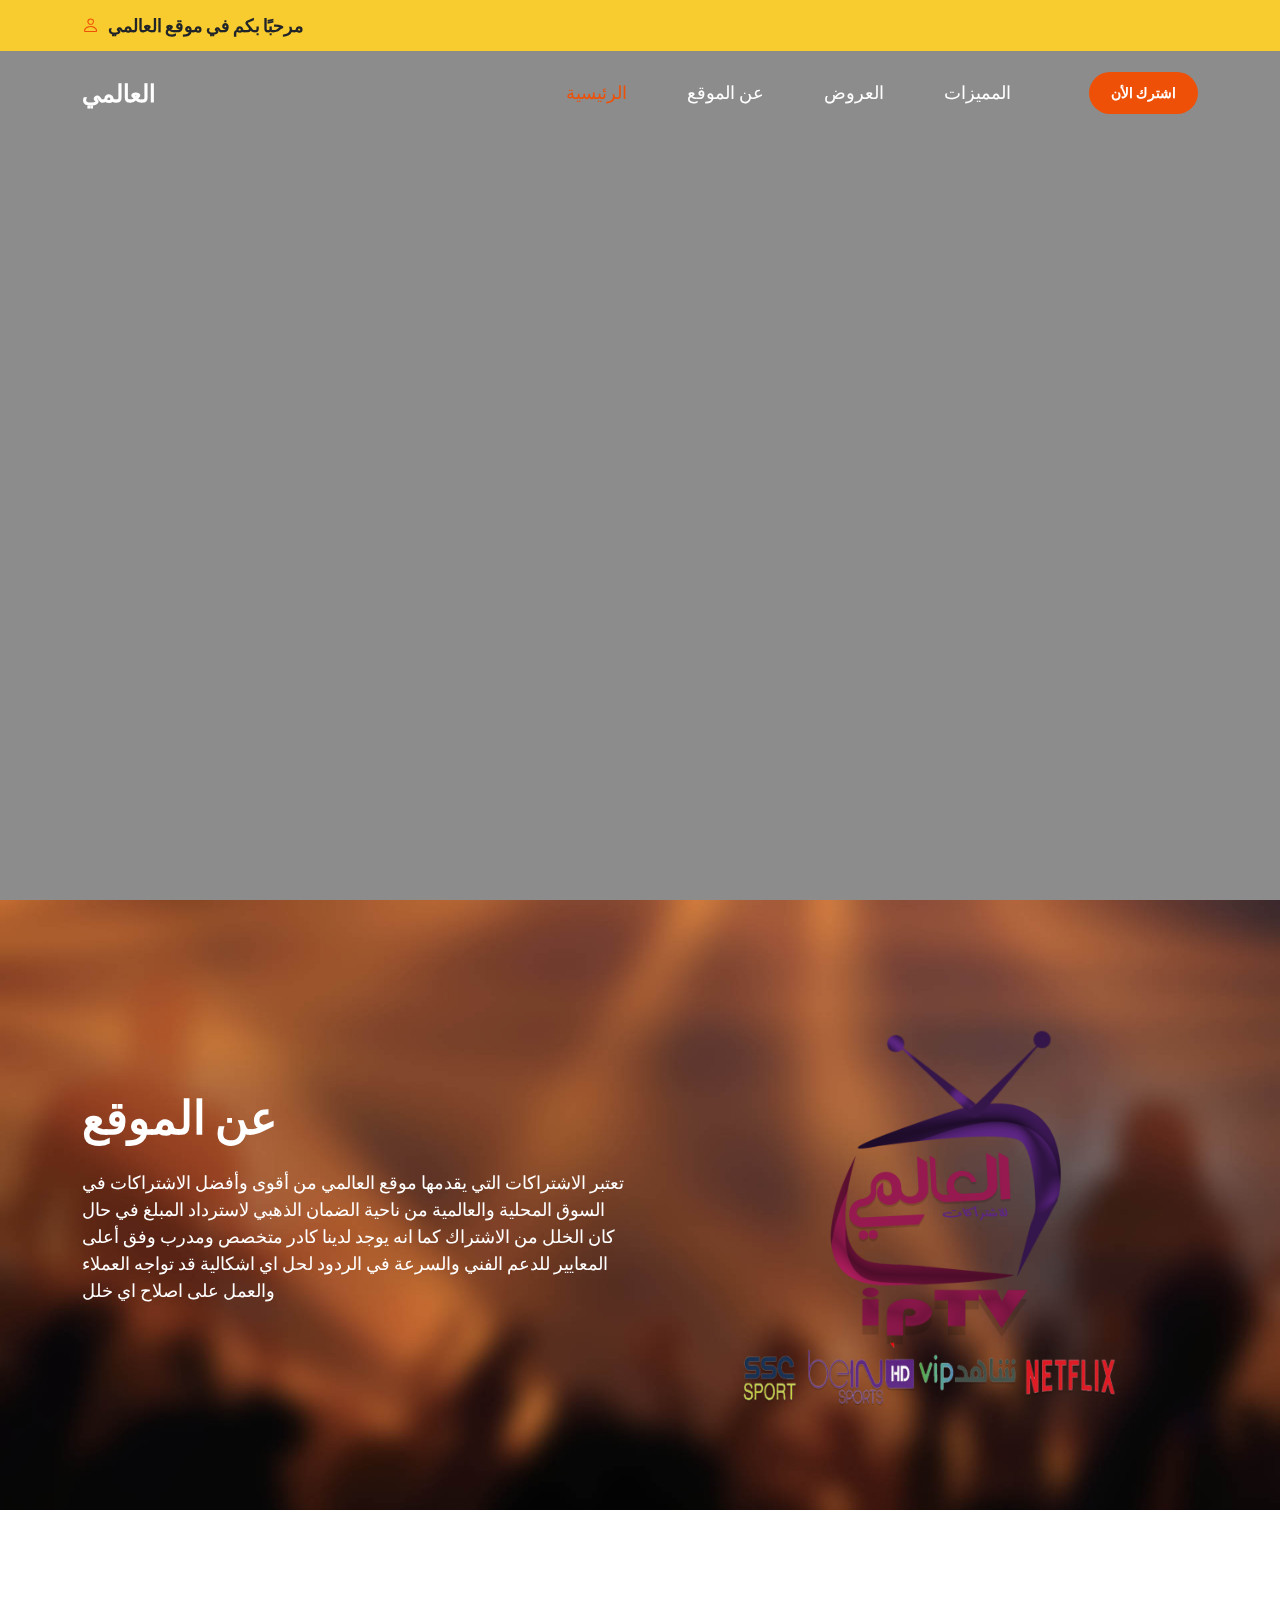
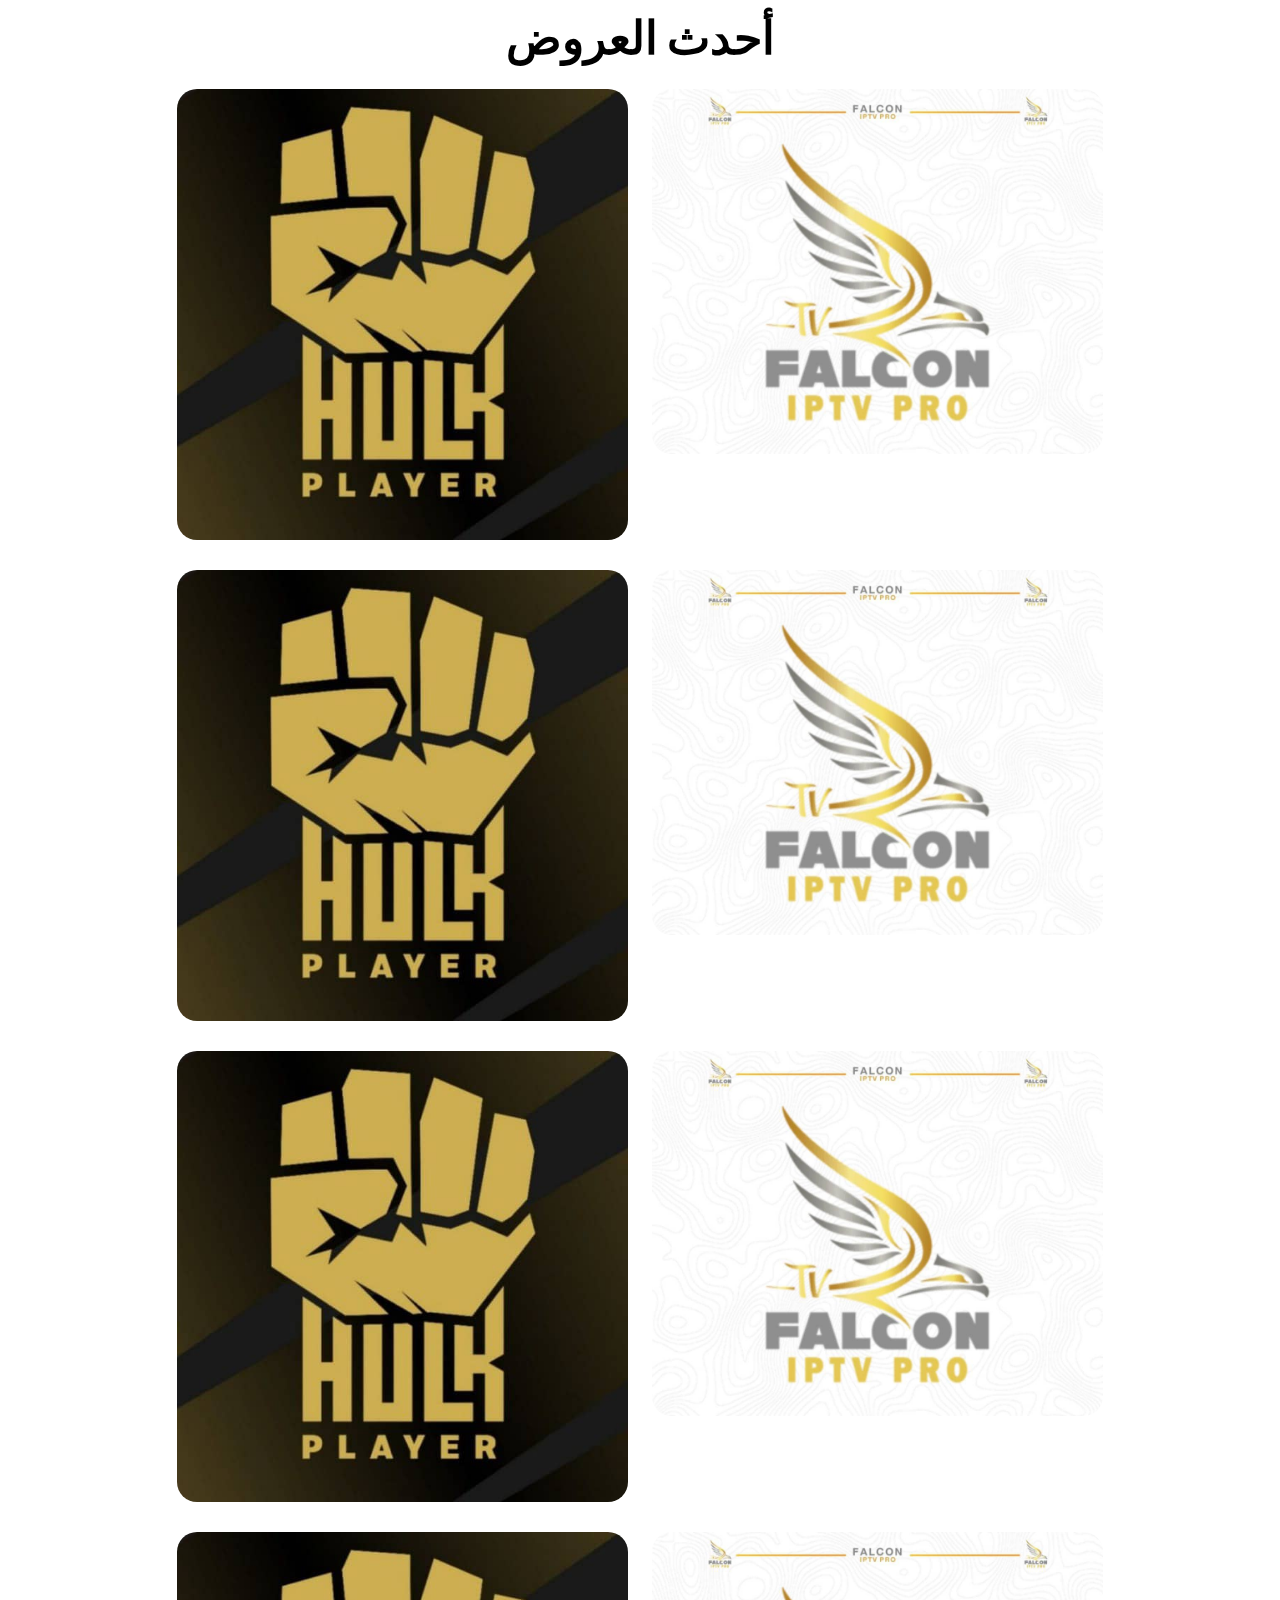
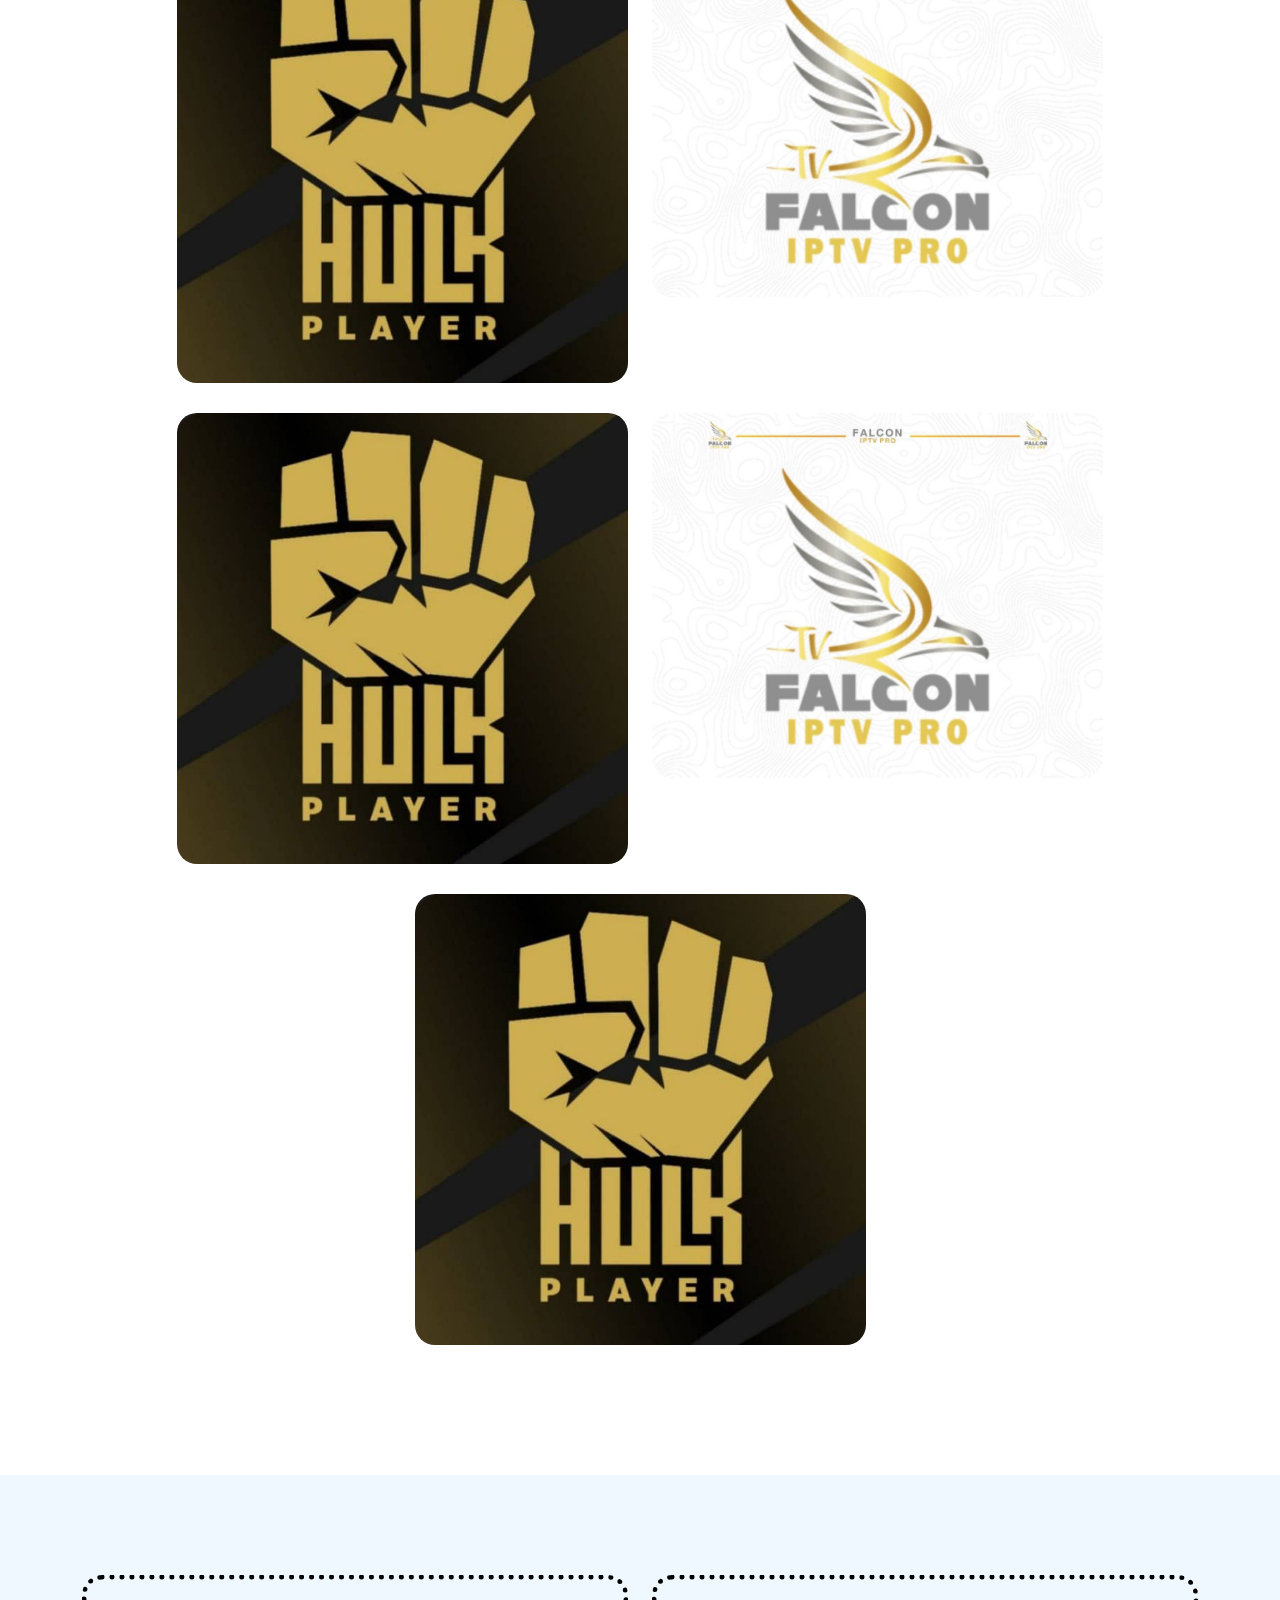
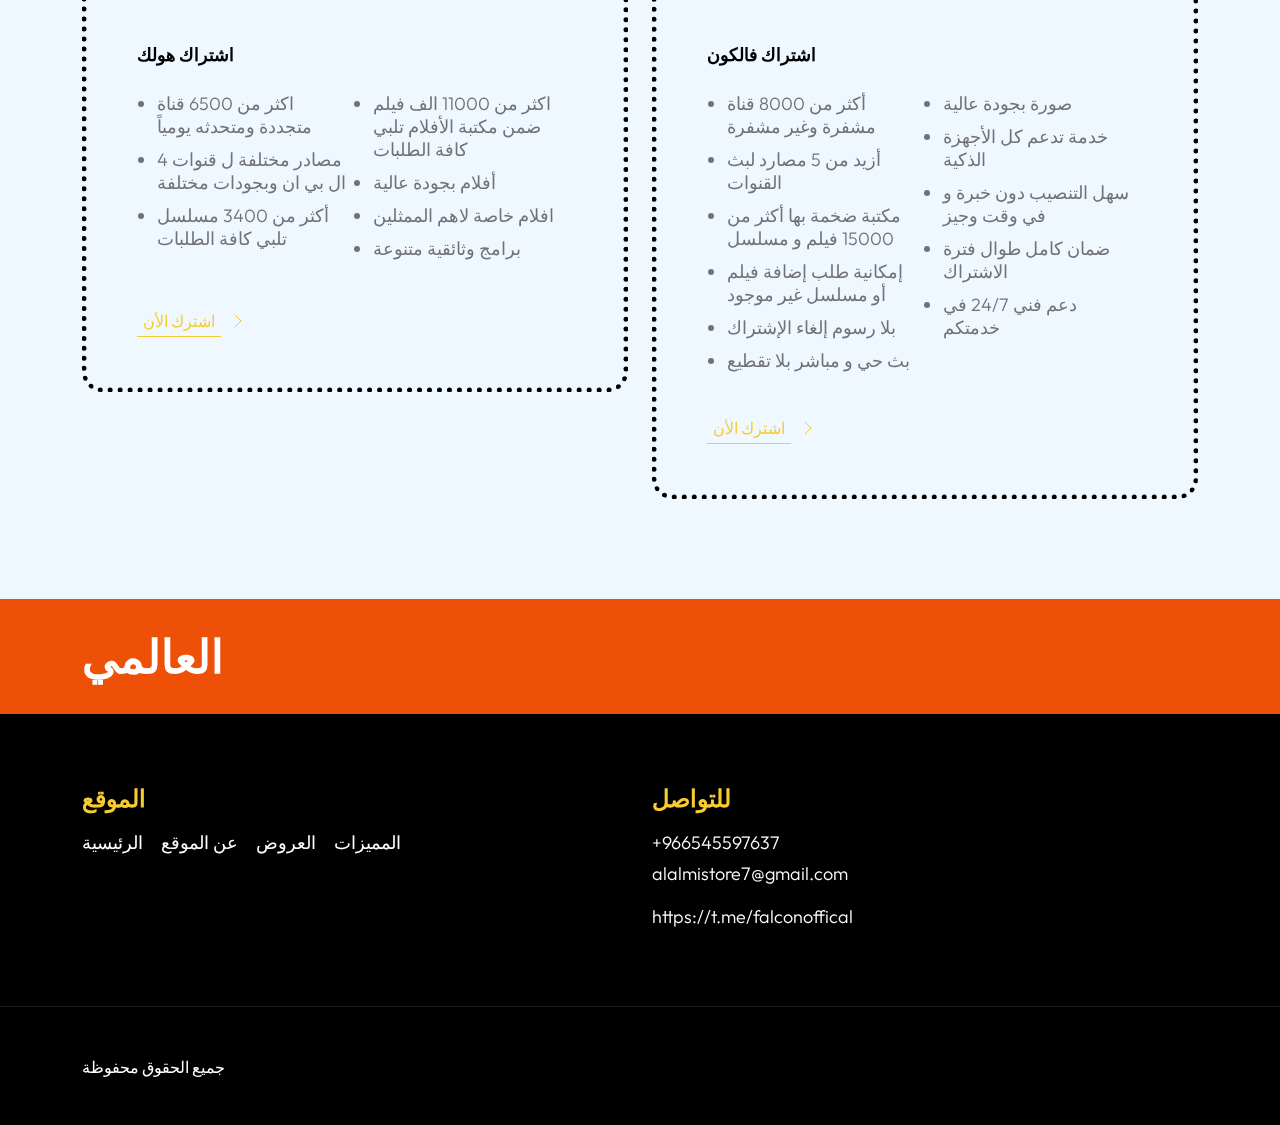
==== index.html @ 1166928e "Add files via upload" ====
<!doctype html>
<html lang="en">
    <head>
        <meta charset="utf-8">
        <meta name="viewport" content="width=device-width, initial-scale=1">

        <meta name="description" content="">
        <meta name="author" content="">

        <title>Festava Live - Bootstrap 5 CSS Template</title>

        <!-- CSS FILES -->        
        <link rel="preconnect" href="https://fonts.googleapis.com">
        
        <link rel="preconnect" href="https://fonts.gstatic.com" crossorigin>
        
        <link href="https://fonts.googleapis.com/css2?family=Outfit:wght@100;200;400;700&display=swap" rel="stylesheet">
                
        <link href="css/bootstrap.min.css" rel="stylesheet">

        <link href="css/bootstrap-icons.css" rel="stylesheet">

        <link href="css/templatemo-festava-live.css" rel="stylesheet">
        
<!--

TemplateMo 583 Festava Live

https://templatemo.com/tm-583-festava-live

-->
    </head>
    
    <body>

        <main>

            <header class="site-header">
                <div class="container">
                    <div class="row">
                        
                        <div class="col-lg-12 col-12 d-flex flex-wrap">
                            <p class="d-flex me-4 mb-0">
                                <i class="bi-person custom-icon me-2"></i>
                                <strong class="text-dark">مرحبًا بكم في موقع العالمي</strong>
                            </p>
                        </div>

                    </div>
                </div>
            </header>


            <nav class="navbar navbar-expand-lg">
                <div class="container">
                    <a class="navbar-brand" href="index.html">
                        العالمي
                    </a>

                    <a href="http://wa.me/966545597637.com" class="btn custom-btn d-lg-none ms-auto me-4">اشترك الأن</a>
    
                    <button class="navbar-toggler" type="button" data-bs-toggle="collapse" data-bs-target="#navbarNav" aria-controls="navbarNav" aria-expanded="false" aria-label="Toggle navigation">
                        <span class="navbar-toggler-icon"></span>
                    </button>
    
                    <div class="collapse navbar-collapse" id="navbarNav">
                        <ul class="navbar-nav align-items-lg-center ms-auto me-lg-5">
                            <li class="nav-item">
                                <a class="nav-link click-scroll" href="#section_1">الرئيسية</a>
                            </li>
    
                            <li class="nav-item">
                                <a class="nav-link click-scroll" href="#section_2">عن الموقع</a>
                            </li>
    
                            <li class="nav-item">
                                <a class="nav-link click-scroll" href="#section_3">العروض</a>
                            </li>

                            <li class="nav-item">
                                <a class="nav-link click-scroll" href="#section_5">المميزات</a>
                            </li>

                           
    
                        </ul>

                        <a href="https://t.me/falconoffical" class="btn custom-btn d-lg-block d-none">اشترك الأن</a>
                    </div>
                </div>
            </nav>
            

            <section class="hero-section" id="section_1">
                <div class="section-overlay"></div>

                <div class="container d-flex justify-content-center align-items-center">
                    <div class="row">

                        <div class="col-12 mt-auto mb-5 text-center">
                            

                            
                        </div>

                        <div class="col-lg-12 col-12 mt-auto d-flex flex-column flex-lg-row text-center">
                            <div class="date-wrap">
                             
                            </div>

                            <div class="location-wrap mx-auto py-3 py-lg-0">
                               
                            </div>

                            <div class="social-share">
                                <ul class="social-icon d-flex align-items-center justify-content-center">
                                

                                 
                                </ul>
                            </div>
                        </div>
                    </div>
                </div>

                <div class="video-wrap">
                    <video autoplay="" loop="" muted="" class="custom-video" poster="">
                        <source src="video/pexels-2022395.mp4" type="video/mp4">

                        Your browser does not support the video tag.
                    </video>
                </div>
            </section>


            <section class="about-section section-padding" id="section_2">
                <div class="container">
                    <div class="row">

                        <div class="col-lg-6 col-12 mb-4 mb-lg-0 d-flex align-items-center">
                            <div class="services-info">
                                <h2 class="text-white mb-4">عن الموقع</h2>

                                <p class="text-white">تعتبر الاشتراكات التي يقدمها موقع العالمي من أقوى وأفضل الاشتراكات في السوق المحلية والعالمية من ناحية الضمان الذهبي لاسترداد المبلغ في حال كان الخلل من الاشتراك 
كما انه يوجد لدينا كادر متخصص ومدرب وفق أعلى المعايير  للدعم الفني والسرعة في الردود لحل اي اشكالية قد تواجه العملاء والعمل على اصلاح اي خلل</p>
                               
                            </div>
                        </div>

                        <div class="col-lg-6 col-12">
                            <div class="about-text-wrap">
                                <img src="images/logo.png" class="about-image img-fluid">

                                
                            </div>
                        </div>

                    </div>
                </div>
            </section>


            <section class="artists-section section-padding" id="section_3">
                <div class="container">
                    <div class="row justify-content-center">

                        <div class="col-12 text-center">
                            <h2 class="mb-4">أحدث العروض</h1>
                        </div>

                        <div class="col-lg-5 col-12">
                            <div class="artists-thumb">
                                <div class="artists-image-wrap">
                                    <img src="images/artists/IMG-20230711-WA0003.jpg" class="artists-image img-fluid">
                                </div>

                                <div class="artists-hover">
                                    <p>
                                        <strong>نوع الاشتراك</strong>
                                       هولك
                                    </p>

                                    <p>
                                        <strong>المدة</strong>
                                      سنة
                                    </p>

                                    <p>
                                        <strong>السعر</strong>
                                        450 ريال
                                    </p>

                                    <hr>

                                    <p class="mb-0">
                                        <strong>عدد الأجهزة</strong>
                                       جهازين
                                    </p>
                                </div>
                            </div>
</div>
                        

                        <div class="col-lg-5 col-12">
                            <div class="artists-thumb">
                                <div class="artists-image-wrap">
                                    <img src="images/artists/IMG-20230711-WA0006.jpg" class="artists-image img-fluid">
                                </div>

                                <div class="artists-hover">
                                    <p>
                                        <strong>نوع الاشتراك</strong>
                                       فالكون
                                    </p>

                                    <p>
                                        <strong>المدة</strong>
                                      سنة
                                    </p>

                                    <p>
                                        <strong>السعر</strong>
                                        450 ريال
                                    </p>

                                    <hr>

                                    <p class="mb-0">
                                        <strong>عدد الأجهزة</strong>
                                       جهازين
                                    </p>
                                </div>
                            </div>
                        </div>
                             <div class="col-lg-5 col-12">
                            <div class="artists-thumb">
                                <div class="artists-image-wrap">
                                    <img src="images/artists/IMG-20230711-WA0003.jpg" class="artists-image img-fluid">
                                </div>

                                <div class="artists-hover">
                                    <p>
                                        <strong>نوع الاشتراك</strong>
                                       هولك
                                    </p>

                                    <p>
                                        <strong>المدة</strong>
                                      سنة
                                    </p>

                                    <p>
                                        <strong>السعر</strong>
                                        250 ريال
                                    </p>

                                    <hr>

                                    <p class="mb-0">
                                        <strong>عدد الأجهزة</strong>
                                       جهاز واحد
                                    </p>
                                </div>
                            </div>
                        </div>
                             <div class="col-lg-5 col-12">
                            <div class="artists-thumb">
                                <div class="artists-image-wrap">
                                    <img src="images/artists/IMG-20230711-WA0006.jpg" class="artists-image img-fluid">
                                </div>

                                <div class="artists-hover">
                                    <p>
                                        <strong>نوع الاشتراك</strong>
                                       فالكون
                                    </p>

                                    <p>
                                        <strong>المدة</strong>
                                      سنة
                                    </p>

                                    <p>
                                        <strong>السعر</strong>
                                        300 ريال
                                    </p>

                                    <hr>

                                    <p class="mb-0">
                                        <strong>عدد الأجهزة</strong>
                                     جهاز واحد
                                    </p>
                                </div>
                            </div>
                        </div>
                             <div class="col-lg-5 col-12">
                            <div class="artists-thumb">
                                <div class="artists-image-wrap">
                                    <img src="images/artists/IMG-20230711-WA0003.jpg" class="artists-image img-fluid">
                                </div>

                                <div class="artists-hover">
                                    <p>
                                        <strong>نوع الاشتراك</strong>
                                       هولك
                                    </p>

                                    <p>
                                        <strong>المدة</strong>
                                      سنتين
                                    </p>

                                    <p>
                                        <strong>السعر</strong>
                                        450 ريال
                                    </p>

                                    <hr>

                                    <p class="mb-0">
                                        <strong>عدد الأجهزة</strong>
                                       جهاز واحد
                                    </p>
                                </div>
                            </div>
                        </div>
                             <div class="col-lg-5 col-12">
                            <div class="artists-thumb">
                                <div class="artists-image-wrap">
                                    <img src="images/artists/IMG-20230711-WA0006.jpg" class="artists-image img-fluid">
                                </div>

                                <div class="artists-hover">
                                    <p>
                                        <strong>نوع الاشتراك</strong>
                                       فالكون
                                    </p>

                                    <p>
                                        <strong>المدة</strong>
                                      ستة أشهر
                                    </p>

                                    <p>
                                        <strong>السعر</strong>
                                        200 ريال
                                    </p>

                                    <hr>

                                    <p class="mb-0">
                                        <strong>عدد الأجهزة</strong>
                                       جهاز واحد
                                    </p>
                                </div>
                            </div>
                        </div>
                             <div class="col-lg-5 col-12">
                            <div class="artists-thumb">
                                <div class="artists-image-wrap">
                                    <img src="images/artists/IMG-20230711-WA0003.jpg" class="artists-image img-fluid">
                                </div>

                                <div class="artists-hover">
                                    <p>
                                        <strong>نوع الاشتراك</strong>
                                       هولك
                                    </p>

                                    <p>
                                        <strong>المدة</strong>
                                      ستة أشهر
                                    </p>

                                    <p>
                                        <strong>السعر</strong>
                                        150 ريال
                                    </p>

                                    <hr>

                                    <p class="mb-0">
                                        <strong>عدد الأجهزة</strong>
                                       جهاز واحد
                                    </p>
                                </div>
                            </div>
                        </div>
                             <div class="col-lg-5 col-12">
                            <div class="artists-thumb">
                                <div class="artists-image-wrap">
                                    <img src="images/artists/IMG-20230711-WA0006.jpg" class="artists-image img-fluid">
                                </div>

                                <div class="artists-hover">
                                    <p>
                                        <strong>نوع الاشتراك</strong>
                                       فالكون
                                    </p>

                                    <p>
                                        <strong>المدة</strong>
                                      ثلاثة أشهر
                                    </p>

                                    <p>
                                        <strong>السعر</strong>
                                        130 ريال
                                    </p>

                                    <hr>

                                    <p class="mb-0">
                                        <strong>عدد الأجهزة</strong>
                                       جهاز واحد
                                    </p>
                                </div>
                            </div>
                        </div>
                             <div class="col-lg-5 col-12">
                            <div class="artists-thumb">
                                <div class="artists-image-wrap">
                                    <img src="images/artists/IMG-20230711-WA0003.jpg" class="artists-image img-fluid">
                                </div>

                                <div class="artists-hover">
                                    <p>
                                        <strong>نوع الاشتراك</strong>
                                       هولك
                                    </p>

                                    <p>
                                        <strong>المدة</strong>
                                      ثلاثة أشهر
                                    </p>

                                    <p>
                                        <strong>السعر</strong>
                                        100 ريال
                                    </p>

                                    <hr>

                                    <p class="mb-0">
                                        <strong>عدد الأجهزة</strong>
                                       جهاز واحد
                                    </p>
                                </div>
                            </div>
                        </div>
                           <div class="col-lg-5 col-12">
                            <div class="artists-thumb">
                                <div class="artists-image-wrap">
                                    <img src="images/artists/IMG-20230711-WA0006.jpg" class="artists-image img-fluid">
                                </div>

                                <div class="artists-hover">
                                    <p>
                                        <strong>نوع الاشتراك</strong>
                                       فالكون
                                    </p>

                                    <p>
                                        <strong>المدة</strong>
                                      شهر واحد
                                    </p>

                                    <p>
                                        <strong>السعر</strong>
                                        65 ريال
                                    </p>

                                    <hr>

                                    <p class="mb-0">
                                        <strong>عدد الأجهزة</strong>
                                       جهاز واحد
                                    </p>
                                </div>
                            </div>
                        </div> 
 <div class="col-lg-5 col-12">
                            <div class="artists-thumb">
                                <div class="artists-image-wrap">
                                    <img src="images/artists/IMG-20230711-WA0003.jpg" class="artists-image img-fluid">
                                </div>

                                <div class="artists-hover">
                                    <p>
                                        <strong>نوع الاشتراك</strong>
                                       هولك
                                    </p>

                                    <p>
                                        <strong>المدة</strong>
                                      شهر واحد
                                    </p>

                                    <p>
                                        <strong>السعر</strong>
                                        50 ريال
                                    </p>

                                    <hr>

                                    <p class="mb-0">
                                        <strong>عدد الأجهزة</strong>
                                       جهاز واحد
                                    </p>
                                </div>
                            </div>
                        </div>
                    </div>
                </div>
            </section>




            <section class="pricing-section section-padding section-bg" id="section_5">
                <div class="container">
                    <div class="row">

                        <div class="col-lg-8 col-12 mx-auto">
                          
                        </div>
                        
                        <div class="col-lg-6 col-12">
                            <div class="pricing-thumb">
                                <div class="d-flex">
                                    <div>
                                        <h3><small>اشتراك هولك</small> </h3>

                                       
                                    </div>

                                  
                                </div>

                                <ul class="pricing-list mt-3">
                                    <li class="pricing-list-item">اكثر من 6500 قناة متجددة ومتحدثه يومياً </li>

                                    <li class="pricing-list-item">4 مصادر مختلفة ل قنوات ال بي ان وبجودات مختلفة</li>

                                    <li class="pricing-list-item">أكثر من 3400 مسلسل تلبي كافة الطلبات</li>

                                    <li class="pricing-list-item">اكثر من 11000 الف فيلم ضمن مكتبة الأفلام تلبي كافة الطلبات</li>

<li class="pricing-list-item">أفلام بجودة عالية</li>
<li class="pricing-list-item">افلام خاصة لاهم الممثلين </li>
<li class="pricing-list-item">برامج وثائقية متنوعة</li>

                                </ul>

                                <a class="link-fx-1 color-contrast-higher mt-4" href="http://wa.me/966545597637.com">
                                    <span>اشترك الأن</span>
                                    <svg class="icon" viewBox="0 0 32 32" aria-hidden="true"><g fill="none" stroke="currentColor" stroke-linecap="round" stroke-linejoin="round"><circle cx="16" cy="16" r="15.5"></circle><line x1="10" y1="18" x2="16" y2="12"></line><line x1="16" y1="12" x2="22" y2="18"></line></g></svg>
                                </a>
                            </div>
                        </div>

                        <div class="col-lg-6 col-12 mt-4 mt-lg-0">
                            <div class="pricing-thumb">
                                <div class="d-flex">
                                    <div>
                                        <h3><small>اشتراك فالكون</small> </h3>

                                        
                                    </div>
                                </div>

                                <ul class="pricing-list mt-3">
                                    <li class="pricing-list-item">أكثر من 8000 قناة مشفرة وغير مشفرة</li>

                                    <li class="pricing-list-item">أزيد من 5 مصارد لبث القنوات</li>

                                    <li class="pricing-list-item">مكتبة ضخمة بها أكثر من 15000 فيلم و مسلسل</li>

                                    <li class="pricing-list-item">إمكانية طلب إضافة فيلم أو مسلسل غير موجود</li>
                                    
                                    <li class="pricing-list-item">بلا رسوم إلغاء الإشتراك</li>

                                    <li class="pricing-list-item">بث حي و مباشر بلا تقطيع</li>

                                    <li class="pricing-list-item">صورة بجودة عالية</li>
<li class="pricing-list-item">خدمة تدعم كل الأجهزة الذكية</li>
 <li class="pricing-list-item">سهل التنصيب دون خبرة و في وقت وجيز</li>
 <li class="pricing-list-item">ضمان كامل طوال فترة الاشتراك</li>
 <li class="pricing-list-item">دعم فني 24/7 في خدمتكم</li>



                                </ul>

                                <a class="link-fx-1 color-contrast-higher mt-4" href="http://wa.me/966545597637.com">
                                    <span>اشترك الأن</span>
                                    <svg class="icon" viewBox="0 0 32 32" aria-hidden="true"><g fill="none" stroke="currentColor" stroke-linecap="round" stroke-linejoin="round"><circle cx="16" cy="16" r="15.5"></circle><line x1="10" y1="18" x2="16" y2="12"></line><line x1="16" y1="12" x2="22" y2="18"></line></g></svg>
                                </a>
                            </div>
                        </div>

                    </div>
                </div>
            </section>


            

        <footer class="site-footer">
            <div class="site-footer-top">
                <div class="container">
                    <div class="row">

                        <div class="col-lg-6 col-12">
                            <h2 class="text-white mb-lg-0">العالمي</h2>
                        </div>

                        <div class="col-lg-6 col-12 d-flex justify-content-lg-end align-items-center">
                           
                        </div>
                    </div>
                </div>
            </div>

            <div class="container">
                <div class="row">

                    <div class="col-lg-6 col-12 mb-4 pb-2">
                        <h5 class="site-footer-title mb-3">الموقع</h5>

                        <ul class="site-footer-links">
                            <li class="site-footer-link-item">
                                <a href="#section_1" class="site-footer-link">الرئيسية</a>
                            </li>

                            <li class="site-footer-link-item">
                                <a href="#section_2" class="site-footer-link">عن الموقع</a>
                            </li>

                            <li class="site-footer-link-item">
                                <a href="#section_3" class="site-footer-link">العروض</a>
                            </li>

                            <li class="site-footer-link-item">
                                <a href="#section_5" class="site-footer-link">المميزات</a>
                            </li>

                        </ul>
                    </div>

                    <div class="col-lg-3 col-md-6 col-12 mb-4 mb-lg-0">
                        <h5 class="site-footer-title mb-3">للتواصل</h5>

                        <p class="text-white d-flex mb-1">
                            <a href="tel:+966545597637" class="site-footer-link">
                               +966545597637
                            </a>
                        </p>

                        <p class="text-white d-flex">
                            <a href="mailto:alalmistore7@gmail.com" class="site-footer-link">
                                alalmistore7@gmail.com
                            </a>
                       <p class="text-white d-flex">
                            <a href="https://t.me/falconoffical" class="site-footer-link">
                              https://t.me/falconoffical
                            </a>
                    </div>

                   
                </div>
            </div>

            <div class="site-footer-bottom">
                <div class="container">
                    <div class="row">

                        <div class="col-lg-3 col-12 mt-5">
                            <p class="copyright-text">جميع الحقوق محفوظة</p>
                        </div>

                        
                            </ul>
                        </div>
                    </div>
                </div>
            </div>
        </footer>

<!--

T e m p l a t e M o

-->

        <!-- JAVASCRIPT FILES -->
        <script src="js/jquery.min.js"></script>
        <script src="js/bootstrap.min.js"></script>
        <script src="js/jquery.sticky.js"></script>
        <script src="js/click-scroll.js"></script>
        <script src="js/custom.js"></script>

    </body>
</html>
---- css/templatemo-festava-live.css ----
/*

TemplateMo 583 Festava Live

https://templatemo.com/tm-583-festava-live

*/


/*---------------------------------------
  CUSTOM PROPERTIES ( VARIABLES )             
-----------------------------------------*/
:root {
  --white-color:                  #ffffff;
  --primary-color:                #F8CB2E;
  --secondary-color:              #EE5007;
  --section-bg-color:             #f0f8ff;
  --custom-btn-bg-color:          #EE5007;
  --custom-btn-bg-hover-color:    #c01f27;
  --dark-color:                   #000000;
  --p-color:                      #717275;
  --border-color:                 #7fffd4;
  --link-hover-color:             #B22727;

  --body-font-family:             'Outfit', sans-serif;

  --h1-font-size:                 74px;
  --h2-font-size:                 46px;
  --h3-font-size:                 32px;
  --h4-font-size:                 28px;
  --h5-font-size:                 24px;
  --h6-font-size:                 22px;
  --p-font-size:                  18px;
  --btn-font-size:                14px;
  --copyright-font-size:          16px;

  --border-radius-large:          100px;
  --border-radius-medium:         20px;
  --border-radius-small:          10px;

  --font-weight-light:            300;
  --font-weight-normal:           400;
  --font-weight-bold:             700;
}

body {
  background-color: var(--white-color);
  font-family: var(--body-font-family); 
}


/*---------------------------------------
  TYPOGRAPHY               
-----------------------------------------*/

h2,
h3,
h4,
h5,
h6 {
  color: var(--dark-color);
}

h1,
h2,
h3,
h4,
h5,
h6 {
  font-weight: var(--font-weight-bold);
}

h1 {
  font-size: var(--h1-font-size);
}

h2 {
  font-size: var(--h2-font-size);
}

h3 {
  font-size: var(--h3-font-size);
}

h4 {
  font-size: var(--h4-font-size);
}

h5 {
  font-size: var(--h5-font-size);
}

h6 {
  font-size: var(--h6-font-size);
}

p {
  color: var(--p-color);
  font-size: var(--p-font-size);
  font-weight: var(--font-weight-light);
}

ul li {
  color: var(--p-color);
  font-size: var(--p-font-size);
  font-weight: var(--font-weight-light);
}

a, 
button {
  touch-action: manipulation;
  transition: all 0.3s;
}

a {
  display: inline-block;
  color: var(--primary-color);
  text-decoration: none;
}

a:hover {
  color: var(--link-hover-color);
}

b,
strong {
  font-weight: var(--font-weight-bold);
}

.link-fx-1 {
  color: var(--white-color);
  position: relative;
  display: inline-flex;
  align-items: center;
  height: 32px;
  padding: 0 6px;
  text-decoration: none;
  -webkit-font-smoothing: antialiased;
  -moz-osx-font-smoothing: grayscale;
}

.link-fx-1:hover {
  color: var(--link-hover-color);
}

.link-fx-1:hover::before {
  transform: translateX(17px) scaleX(0);
  transition: transform .2s;
}

.link-fx-1:hover .icon circle {
  stroke-dashoffset: 200;
  transition: stroke-dashoffset .2s .1s;
}

.link-fx-1:hover .icon line {
  transform: rotate(-180deg);
}

.link-fx-1:hover .icon line:last-child {
  transform: rotate(180deg);
}

.link-fx-1::before {
  content: "";
  position: absolute;
  bottom: 0;
  left: 0;
  width: 100%;
  height: 1px;
  background-color: currentColor;
  transform-origin: right center;
  transition: transform .2s .1s;
}

.link-fx-1 .icon {
  position: absolute;
  right: 0;
  bottom: 0;
  transform: translateX(100%) rotate(90deg);
  font-size: 32px;
}

.icon {
  --size: 1em;
  height: var(--size);
  width: var(--size);
  display: inline-block;
  color: inherit;
  fill: currentColor;
  line-height: 1;
  flex-shrink: 0;
  max-width: initial;
}

.link-fx-1 .icon circle {
  stroke-dasharray: 100;
  stroke-dashoffset: 100;
  transition: stroke-dashoffset .2s;
}

.link-fx-1 .icon line {
  transition: transform .4s;
  transform-origin: 13px 15px;
}

.link-fx-1 .icon line:last-child {
  transform-origin: 19px 15px;
}


/*---------------------------------------
  SECTION               
-----------------------------------------*/
.section-padding {
  padding-top: 100px;
  padding-bottom: 100px;
}

.section-bg {
  background-color: var(--section-bg-color);
}

.section-overlay {
  background-color: var(--dark-color);
  position: absolute;
  top: 0;
  left: 0;
  pointer-events: none;
  width: 100%;
  height: 100%;
  opacity: 0.35;
}

.section-overlay + .container {
  position: relative;
}

.tab-content {
  background-color: var(--white-color);
  border-radius: var(--border-radius-medium);
  padding: 45px;
}

.nav-tabs {
  background-color: var(--section-bg-color);
  border-radius: var(--border-radius-large);
  border-bottom: 0;
  padding: 15px;
}

.nav-tabs .nav-link {
  border-radius: var(--border-radius-large);
  border: 0;
  padding: 15px 25px;
  transition: all 0.3s;
}

.nav-tabs .nav-link:first-child {
  margin-right: 15px;
}

.nav-tabs .nav-item.show .nav-link, 
.nav-tabs .nav-link.active,
.nav-tabs .nav-link:focus, 
.nav-tabs .nav-link:hover {
  background: var(--white-color);
  box-shadow: 0 1rem 3rem rgba(0,0,0,.175);
  color: var(--primary-color);
}

.nav-tabs h5 {
  color: var(--p-color); 
  margin-bottom: 0;
}

.nav-tabs .nav-link.active h5,
.nav-tabs .nav-link:focus h5, 
.nav-tabs .nav-link:hover h5 {
  color: var(--primary-color);
}


/*---------------------------------------
  CUSTOM ICON COLOR               
-----------------------------------------*/
.custom-icon {
  color: var(--secondary-color);
}


/*---------------------------------------
  CUSTOM BUTTON               
-----------------------------------------*/
.custom-btn {
  background: var(--custom-btn-bg-color);
  border: 2px solid transparent;
  border-radius: var(--border-radius-large);
  color: var(--white-color);
  font-size: var(--btn-font-size);
  font-weight: var(--font-weight-bold);
  line-height: normal;
  transition: all 0.3s;
  padding: 10px 20px;
}

.custom-btn:hover {
  background: var(--custom-btn-bg-hover-color);
  color: var(--white-color);
}

.custom-border-btn {
  background: transparent;
  border: 2px solid var(--custom-btn-bg-color);
  color: var(--custom-btn-bg-color);
}

.navbar-expand-lg .navbar-nav .nav-link.custom-btn:hover,
.custom-border-btn:hover {
  background: var(--custom-btn-bg-hover-color);
  border-color: transparent;
  color: var(--white-color);
}

.custom-btn-bg-white {
  border-color: var(--white-color);
  color: var(--white-color);
}


/*---------------------------------------
  VIDEO              
-----------------------------------------*/
.video-wrap {
  z-index: -100;
}

.custom-video {
  position: absolute;
  top: 0;
  left: 0;
  object-fit: cover;
  width: 100%;
  height: 100%;
}


/*---------------------------------------
  SITE HEADER              
-----------------------------------------*/
.site-header {
  background-color: var(--primary-color);
  padding-top: 12px;
  padding-bottom: 12px;
}


/*---------------------------------------
  NAVIGATION              
-----------------------------------------*/
.sticky-wrapper {
  position: absolute;
  top: 0;
  right: 0;
  left: 0;
  margin-top: 51px;
}

.sticky-wrapper.is-sticky .navbar {
  background-color: var(--dark-color);
}

.navbar {
  background: transparent;
  z-index: 9;
}

.navbar-brand,
.navbar-brand:hover {
  color: var(--white-color);
  font-size: var(--h5-font-size);
  font-weight: var(--font-weight-bold);
}

.navbar-expand-lg .navbar-nav .nav-link {
  border-radius: var(--border-radius-large);
  margin: 10px;
  padding: 10px 20px;
}

.navbar-nav .nav-link {
  display: inline-block;
  color: var(--white-color);
  font-size: var(--p-font-size);
  font-weight: var(--font-weight-normal);
  position: relative;
  padding-top: 15px;
  padding-bottom: 15px;
}

.navbar-nav .nav-link.active, 
.navbar-nav .nav-link:hover {
  color: var(--secondary-color);
}

.navbar-toggler {
  border: 0;
  padding: 0;
  cursor: pointer;
  margin: 0;
  width: 30px;
  height: 35px;
  outline: none;
}

.navbar-toggler:focus {
  outline: none;
  box-shadow: none;
}

.navbar-toggler[aria-expanded="true"] .navbar-toggler-icon {
  background: transparent;
}

.navbar-toggler[aria-expanded="true"] .navbar-toggler-icon:before,
.navbar-toggler[aria-expanded="true"] .navbar-toggler-icon:after {
  transition: top 300ms 50ms ease, -webkit-transform 300ms 350ms ease;
  transition: top 300ms 50ms ease, transform 300ms 350ms ease;
  transition: top 300ms 50ms ease, transform 300ms 350ms ease, -webkit-transform 300ms 350ms ease;
  top: 0;
}

.navbar-toggler[aria-expanded="true"] .navbar-toggler-icon:before {
  transform: rotate(45deg);
}

.navbar-toggler[aria-expanded="true"] .navbar-toggler-icon:after {
  transform: rotate(-45deg);
}

.navbar-toggler .navbar-toggler-icon {
  background: var(--white-color);
  transition: background 10ms 300ms ease;
  display: block;
  width: 30px;
  height: 2px;
  position: relative;
}

.navbar-toggler .navbar-toggler-icon:before,
.navbar-toggler .navbar-toggler-icon:after {
  transition: top 300ms 350ms ease, -webkit-transform 300ms 50ms ease;
  transition: top 300ms 350ms ease, transform 300ms 50ms ease;
  transition: top 300ms 350ms ease, transform 300ms 50ms ease, -webkit-transform 300ms 50ms ease;
  position: absolute;
  right: 0;
  left: 0;
  background: var(--white-color);
  width: 30px;
  height: 2px;
  content: '';
}

.navbar-toggler .navbar-toggler-icon::before {
  top: -8px;
}

.navbar-toggler .navbar-toggler-icon::after {
  top: 8px;
}


/*---------------------------------------
  HERO        
-----------------------------------------*/
.hero-section {
  position: relative;
  overflow: hidden;
  padding-top: 100px;
  height: calc(100vh - 51px);
}

.hero-section small {
  color: var(--white-color);
  text-transform: uppercase;
}

.hero-section .section-overlay {
  z-index: 2;
  opacity: 0.45;
}

.hero-section .container {
  position: relative;
  z-index: 2;
  height: 100%;
  padding-bottom: 50px;
}

.hero-section .container .row {
  height: 100%;
}


/*---------------------------------------
  ABOUT              
-----------------------------------------*/
.about-section {
  background-image: url('../images/edward-unsplash-blur.jpg');
  background-color: #704010;
  background-repeat: no-repeat;
  background-size: cover;
  position: relative;
}

.about-image {
  border-radius: var(--border-radius-medium);
  display: block;
}

.about-text-wrap {
  position: relative;
}

.about-text-icon {
  background: var(--primary-color);
  border-radius: 100%;
  font-size: var(--h3-font-size);
  width: 70px;
  height: 70px;
  line-height: 70px;
  text-align: center;
}

.about-text-info {
  backdrop-filter: blur(5px) saturate(180%);
  -webkit-backdrop-filter: blur(5px) saturate(180%);
  background-color: rgba(255, 255, 255, 0.75);
  border-radius: var(--border-radius-medium);
  border: 1px solid rgba(209, 213, 219, 0.3);
  position: absolute;
  bottom: 0;
  right: 0;
  left: 0;
  margin: 20px;
  padding: 35px;
}


/*---------------------------------------
  TICKET               
-----------------------------------------*/
.ticket-section {
  background-image: url('../images/nicholas-green-unsplash-blur.jpg');
  background-repeat: no-repeat;
  background-size: cover;
  position: relative;
  padding-top: 130px;
}

.ticket-form {
  background: var(--white-color);
  border-radius: var(--border-radius-medium);
  padding: 50px;
}

.ticket-form .form-check {
  position: relative;
  min-height: 52px;
  padding-left: 35px;
}

.ticket-form .form-check .form-check-label {
  display: block;
  position: absolute;
  top: 50%;
  left: 50%;
  transform: translate(-50%, -50%);
  margin-top: 12px;
  margin-left: 35px;
  width: 100%;
  height: 100%;
}


/*---------------------------------------
  ARTISTS              
-----------------------------------------*/
.artists-thumb {
  position: relative;
  overflow: hidden;
  margin-bottom: 30px;
}

.artists-image {
  border-radius: var(--border-radius-medium);
  display: block;
  width: 100%;
}

.artists-thumb:hover .artists-hover {
  transform: translateY(0);
  opacity: 1;
}

.artists-hover {
  background-color: var(--primary-color);
  background-color: rgba(248, 203, 46, 0.75);
  border-radius: var(--border-radius-medium);
  backdrop-filter: blur(5px) saturate(180%);
  -webkit-backdrop-filter: blur(5px) saturate(180%);
  margin: 20px;
  padding: 35px;
  transition: all 0.5s ease;
  transform: translateY(100%);
  position: absolute;
  bottom: 0;
  right: 0;
  left: 0;
  opacity: 0;
}

.artists-hover p strong {
  color: var(--white-color);
  display: inline-block;
  min-width: 180px;
  margin-right: 20px;
}

.artists-hover p a {
  color: var(--secondary-color);
}

.artists-hover p a:hover {
  color: var(--white-color);
}

.artists-hover hr {
  margin: 1.5rem 0;
}


/*---------------------------------------
  SCHEDULE              
-----------------------------------------*/
.schedule-section {
  background-image: url('../images/nainoa-shizuru-unsplash-blur.jpg');
  background-color: #242424;
  background-repeat: no-repeat;
  background-position: center;
  background-size: cover;
}
.table-responsive {
	filter: drop-shadow(2px 2px 4px #606060);
}

.schedule-table {
  border-radius: var(--border-radius-medium);
  position: relative;
  overflow: hidden;
}

.schedule-table .bg-warning {
  background: #f0a5a5 !important;
}

.schedule-table thead th {
  background-color: var(--secondary-color);
}

.schedule-table th,
.schedule-table tr,
.schedule-table td {
  border-bottom-color: #363a3e;
  padding: 30px;
}

.schedule-table tr:last-child th,
.schedule-table tr:last-child td {
  border-bottom-color: transparent;
}

.schedule-table thead th {
  border-right: 1px solid #c7460a;
  border-bottom-color: transparent;
}

.schedule-table th + td {
  border-bottom: 0;
}

.schedule-table thead th:last-child {
  border-right-color: transparent;
}

.schedule-table .pop-background-image {
  background-image: url('../images/artists/joecalih-UmTZqmMvQcw-unsplash.jpg');
}

.schedule-table .rock-background-image {
  background-image: url('../images/artists/abstral-official-bdlMO9z5yco-unsplash.jpg');
}

.schedule-table .country-background-image {
  background-image: url('../images/artists/soundtrap-rAT6FJ6wltE-unsplash.jpg');
}

.table-background-image-wrap {
  background-repeat: no-repeat;
  background-position: center;
  background-size: cover;
  box-shadow: none;
  position: relative;
}

.schedule-table h3,
.schedule-table p {
  color: var(--white-color);
  position: relative;
  z-index: 2;
}


/*---------------------------------------
  PRICING              
-----------------------------------------*/
.pricing-thumb {
  border: 5px dotted var(--dark-color);
  border-radius: var(--border-radius-medium);
  position: relative;
  padding: 50px;
}

.pricing-thumb h3 small {
  display: inline-block;
  font-size: var(--p-font-size);
  margin-right: 15px;
}

.pricing-list {
  column-count: 2;
  padding-left: 20px;
}

.pricing-list-item {
  line-height: normal;
  margin-right: 10px;
  margin-bottom: 10px;
}

.pricing-tag {
  background-color: var(--secondary-color);
  border-radius: var(--border-radius-large);
  color: var(--white-color);
  font-weight: var(--font-weight-bold);
  text-align: center;
  display: flex;
  flex-direction: column;
  justify-content: center;
  align-items: center;
  width: 120px;
  height: 120px;
  position: absolute;
  top: 0;
  right: 0;
  margin: 20px;
}

.pricing-tag span {
  font-size: 180%;
  line-height: normal;
}

.pricing-thumb .link-fx-1 {
  color: var(--primary-color);
}

.pricing-thumb .link-fx-1:hover {
  color: var(--link-hover-color);
}


/*---------------------------------------
  CONTACT               
-----------------------------------------*/
.google-map {
  border-radius: var(--border-radius-medium);
}


/*---------------------------------------
  CUSTOM FORM               
-----------------------------------------*/
.custom-form .form-control {
  color: var(--p-color);
  margin-bottom: 24px;
  padding-top: 13px;
  padding-bottom: 13px;
  outline: none;
}

.custom-form button[type="submit"] {
  background: var(--custom-btn-bg-color);
  border: none;
  border-radius: var(--border-radius-large);
  color: var(--white-color);
  font-size: var(--p-font-size);
  font-weight: var(--font-weight-medium);
  transition: all 0.3s;
  margin-bottom: 0;
}

.custom-form button[type="submit"]:hover,
.custom-form button[type="submit"]:focus {
  background: var(--custom-btn-bg-hover-color);
  border-color: transparent;
}


/*---------------------------------------
  SITE FOOTER              
-----------------------------------------*/
.site-footer {
  background-color: var(--dark-color);
  position: relative;
  overflow: hidden;
  padding-bottom: 30px;
}

.site-footer-top {
  background-color: var(--secondary-color);
  background-image: url('../images/nainoa-shizuru-NcdG9mK3PBY-unsplash.jpg');
  background-repeat: no-repeat;
  margin-bottom: 70px;
  padding-top: 30px;
  padding-bottom: 30px;
}

.site-footer-bottom {
  border-top: 1px solid #1f1c1c;
  margin-top: 60px;
}

.site-footer-title {
  color: var(--primary-color); 
}

.site-footer-link,
.copyright-text {
  color: var(--white-color);
}

.site-footer-links {
  padding-left: 0;
}

.site-footer-link-item {
  list-style: none;
  display: inline-block;
  margin-right: 15px;
}

.copyright-text {
  font-size: var(--copyright-font-size);
}


/*---------------------------------------
  SOCIAL ICON               
-----------------------------------------*/
.social-icon {
  margin: 0;
  padding: 0;
}

.social-icon-item {
  list-style: none;
  display: inline-block;
  vertical-align: top;
}

.social-icon-link {
  background: var(--secondary-color);
  border-radius: var(--border-radius-large);
  color: var(--white-color);
  font-size: var(--copyright-font-size);
  display: block;
  margin-right: 10px;
  text-align: center;
  width: 35px;
  height: 35px;
  line-height: 36px;
  transition: background 0.2s, color 0.2s;
}

.social-icon-link:hover {
  background: var(--primary-color);
  color: var(--white-color);
}

.social-icon-link span {
  display: block;
}

.social-icon-link span:hover::before{
  animation: spinAround 2s linear infinite;
}

@keyframes spinAround {
  from {
    transform: rotate(0deg)
  }
  to {
    transform: rotate(360deg);
  }
}


/*---------------------------------------
  RESPONSIVE STYLES               
-----------------------------------------*/
@media screen and (max-width: 991px) {
  h1 {
    font-size: 62px;
  }

  h2 {
    font-size: 36px;
  }

  h3 {
    font-size: 32px;
  }

  h4 {
    font-size: 28px;
  }

  h5 {
    font-size: 20px;
  }

  h6 {
    font-size: 18px;
  }

  .section-padding {
    padding-top: 50px;
    padding-bottom: 50px;
  }
  
  .navbar {
    background-color: var(--dark-color);
  }

  .navbar-expand-lg .navbar-nav {
    padding-bottom: 30px;
  }

  .navbar-expand-lg .navbar-nav .nav-link {
    padding: 0;
  }

  .hero-section {
    padding-top: 150px;
  }

  .pricing-thumb {
    padding: 35px;
  }

  .schedule-table h3 {
    font-size: 22px;
  }

  .schedule-table th {
    padding: 20px;
  }

  .schedule-table tr, 
  .schedule-table td {
    padding: 25px;
  }

  .ticket-section {
    padding-top: 130px;
  }

  .ticket-form {
    padding: 30px;
  }
}

@media screen and (max-width: 767px) {
  .custom-btn {
    font-size: 14px;
    padding: 10px 20px;
  }
}

@media screen and (max-width: 480px) {
  h1 {
    font-size: 52px;
  }

  h2 {
    font-size: 28px;
  }

  h3 {
    font-size: 26px;
  }

  h4 {
    font-size: 22px;
  }

  h5 {
    font-size: 20px;
  }
}
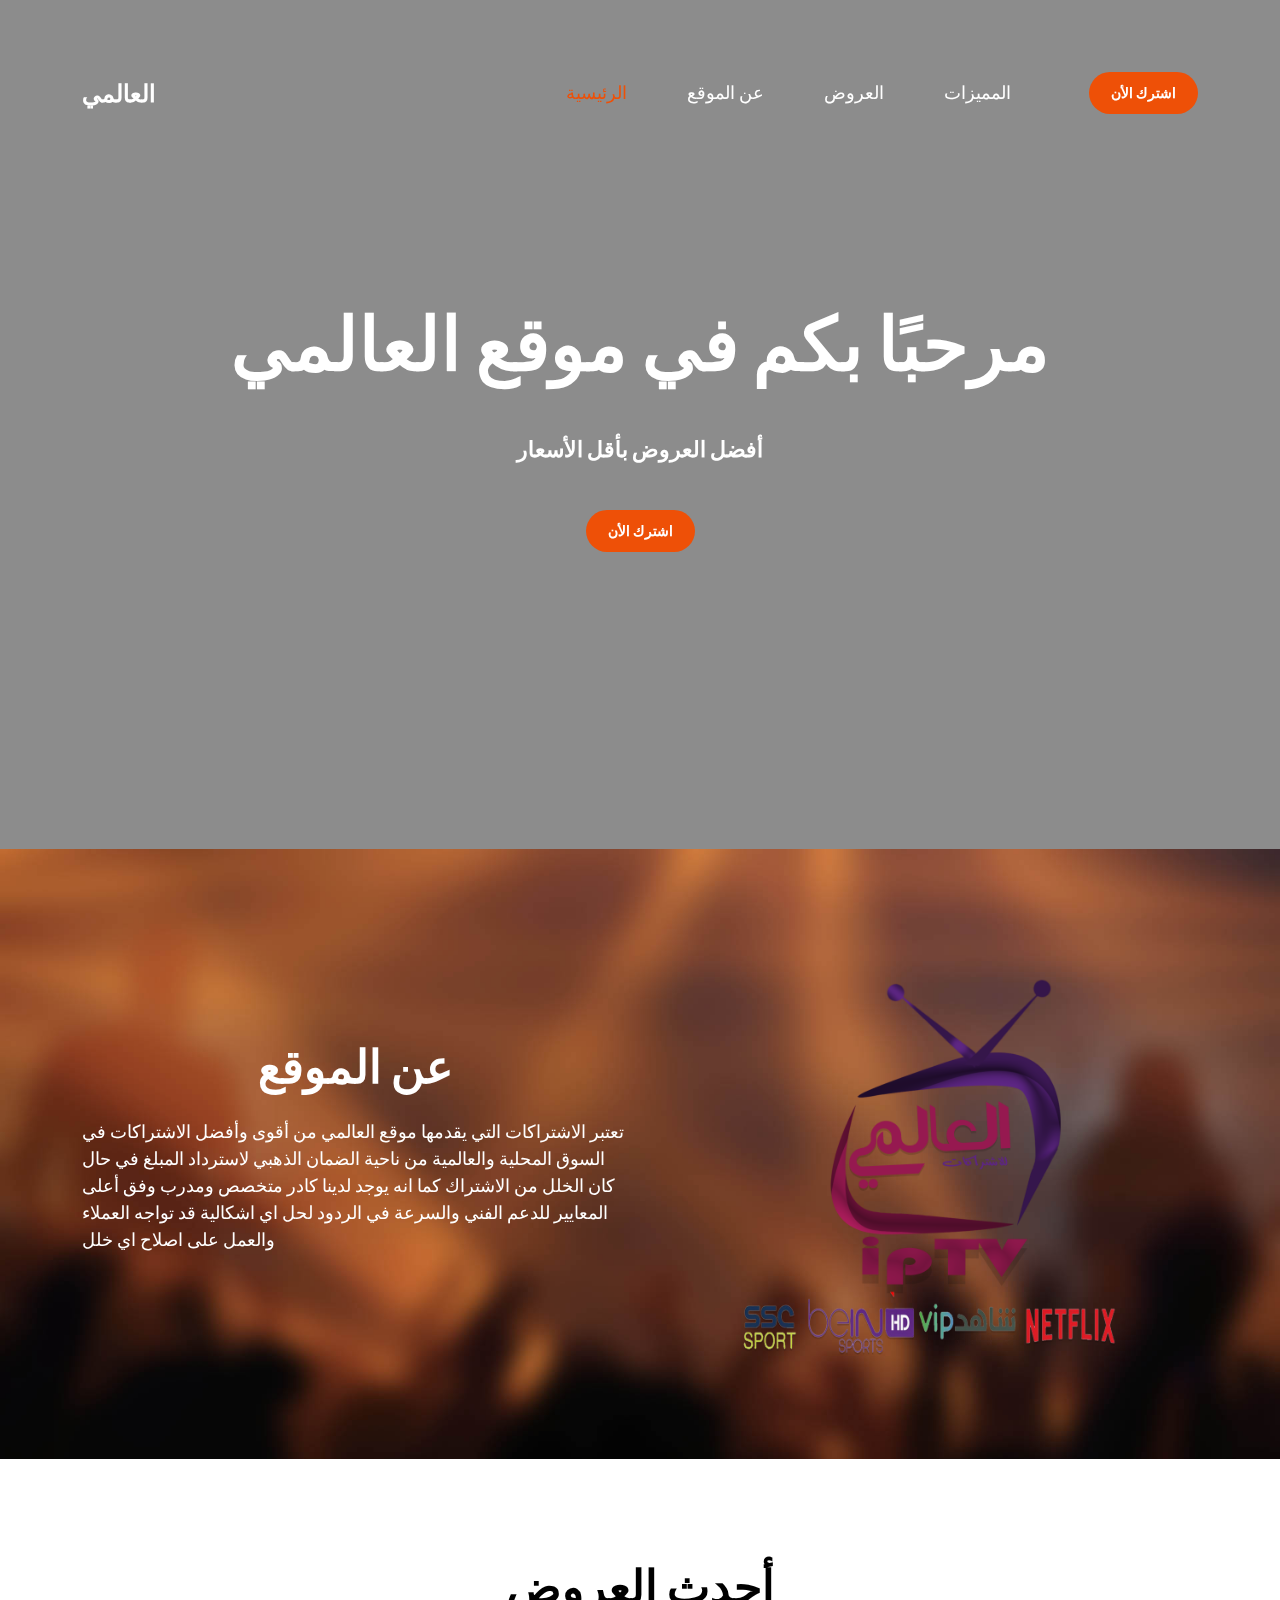
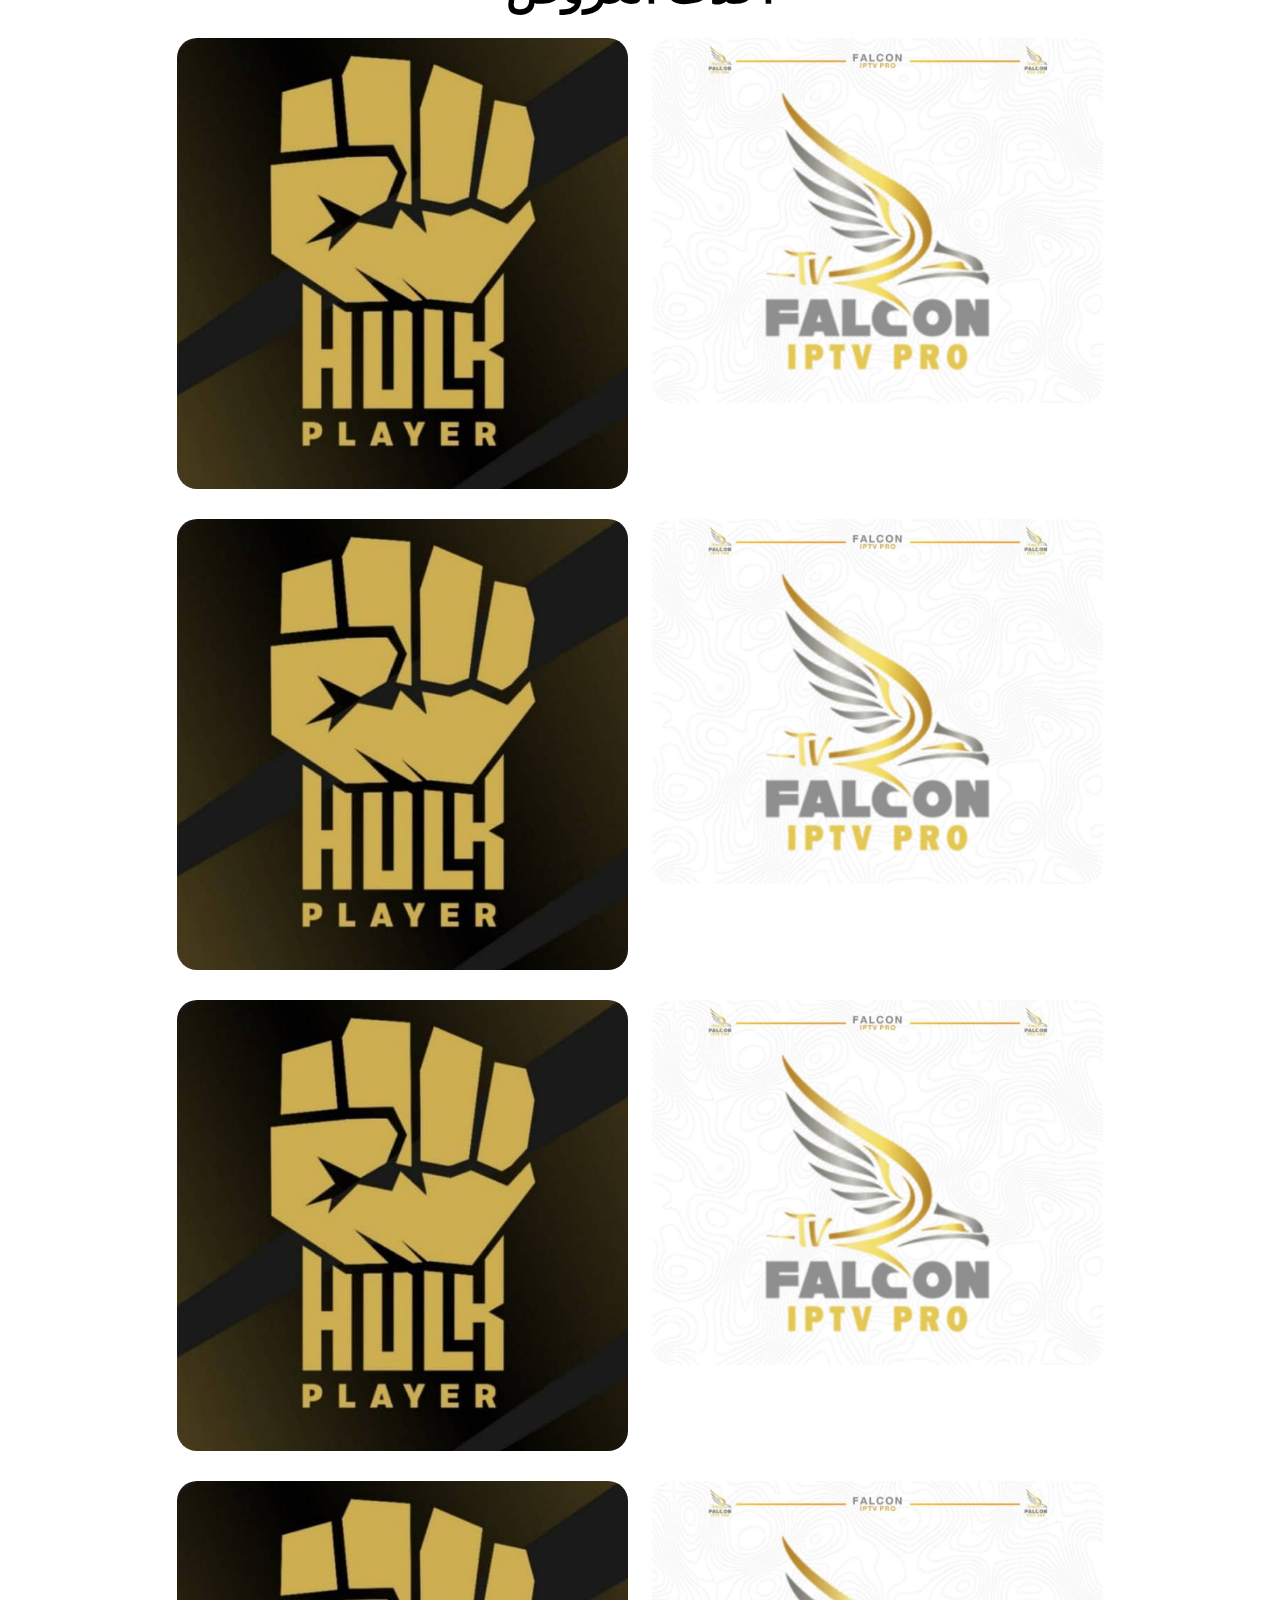
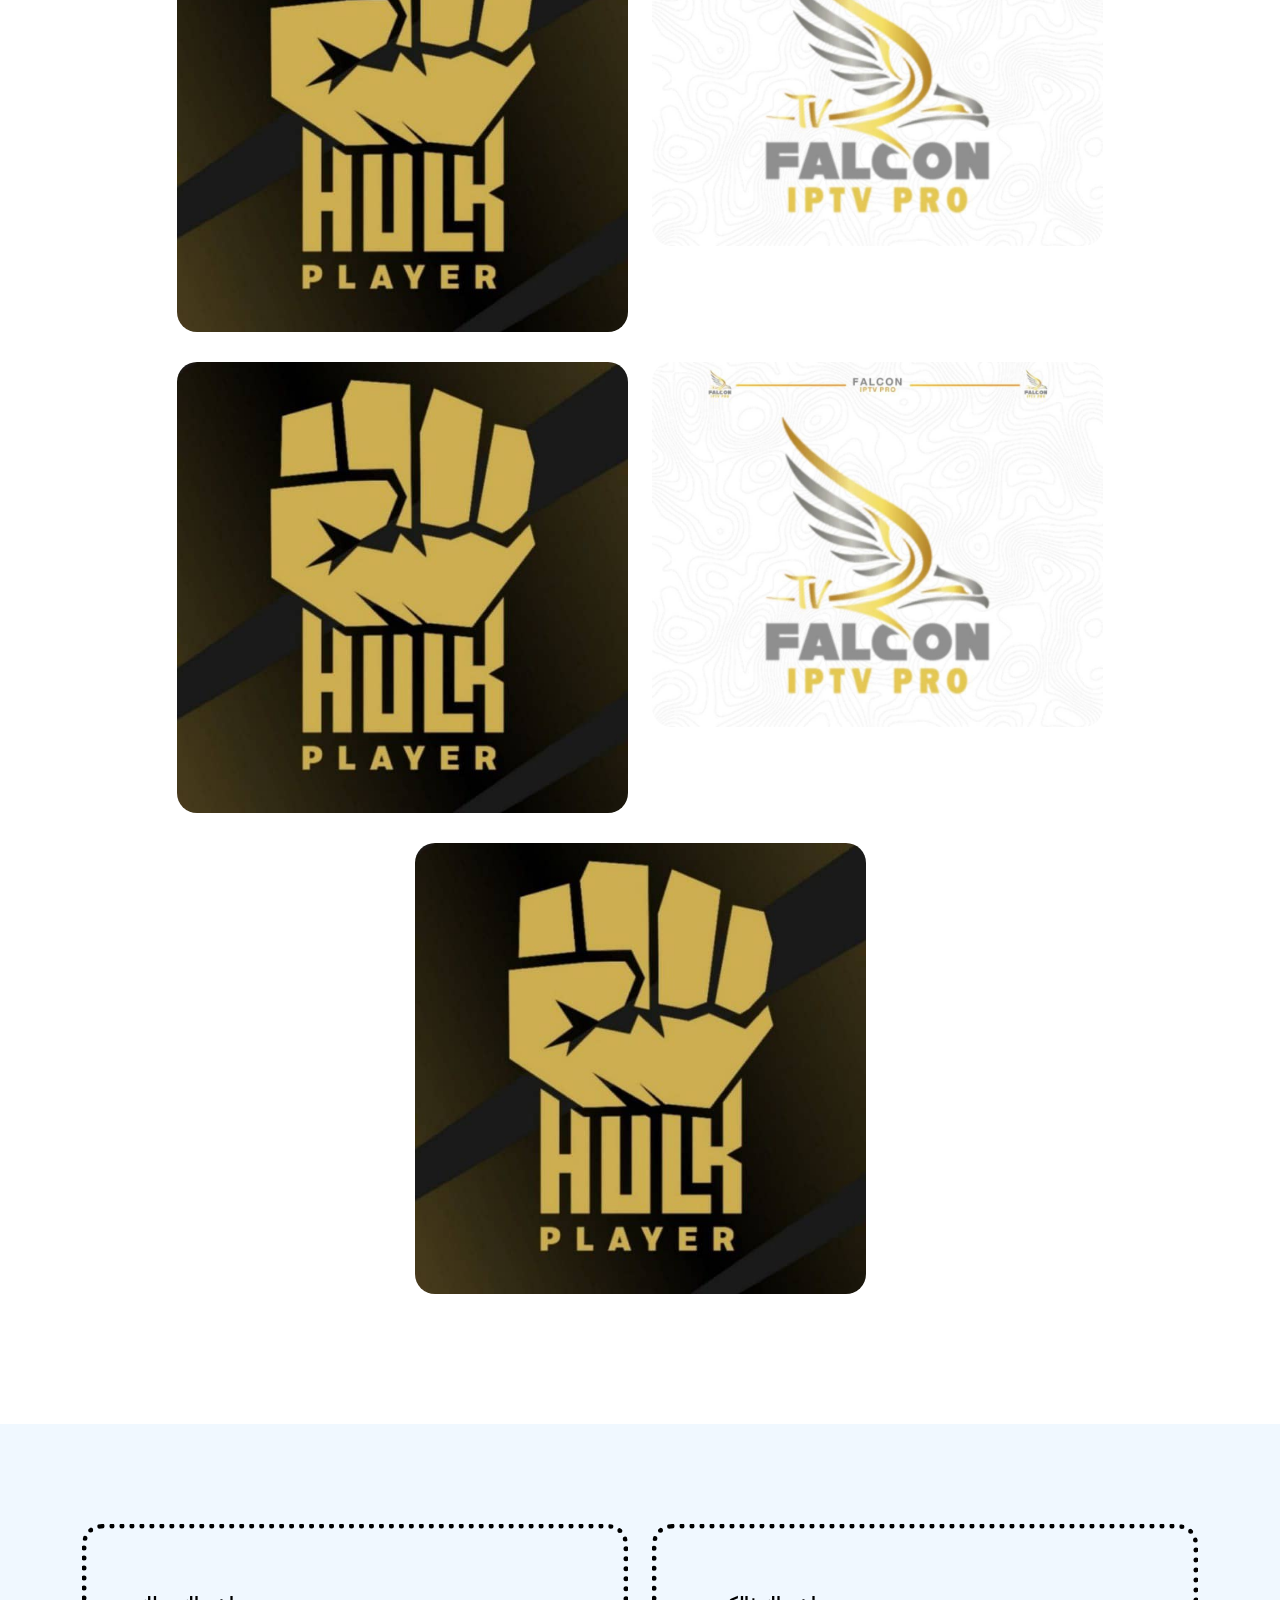
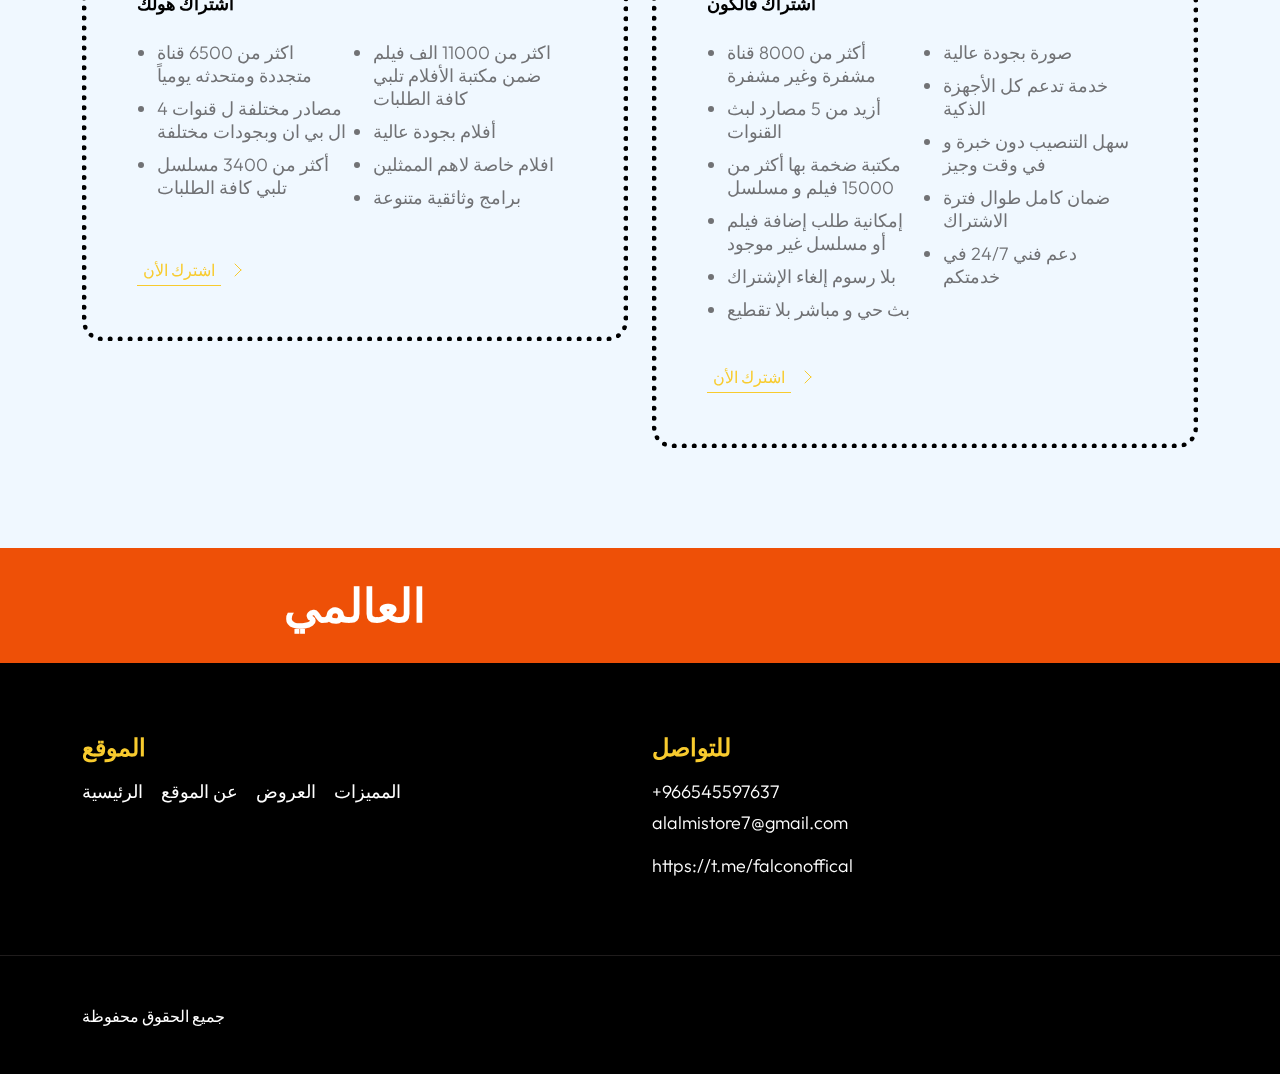
==== commit 382e704b: "Add files via upload" ====
--- a/index.html
+++ b/index.html
@@ -7,7 +7,7 @@
         <meta name="description" content="">
         <meta name="author" content="">
 
-        <title>Festava Live - Bootstrap 5 CSS Template</title>
+        <title>العالمي</title>
 
         <!-- CSS FILES -->        
         <link rel="preconnect" href="https://fonts.googleapis.com">
@@ -34,23 +34,6 @@
     <body>
 
         <main>
-
-            <header class="site-header">
-                <div class="container">
-                    <div class="row">
-                        
-                        <div class="col-lg-12 col-12 d-flex flex-wrap">
-                            <p class="d-flex me-4 mb-0">
-                                <i class="bi-person custom-icon me-2"></i>
-                                <strong class="text-dark">مرحبًا بكم في موقع العالمي</strong>
-                            </p>
-                        </div>
-
-                    </div>
-                </div>
-            </header>
-
-
             <nav class="navbar navbar-expand-lg">
                 <div class="container">
                     <a class="navbar-brand" href="index.html">
@@ -91,16 +74,18 @@
             </nav>
             
 
-            <section class="hero-section" id="section_1">
+               <section class="hero-section" id="section_1">
                 <div class="section-overlay"></div>
 
                 <div class="container d-flex justify-content-center align-items-center">
                     <div class="row">
 
                         <div class="col-12 mt-auto mb-5 text-center">
-                            
-
-                            
+                            <h1 class="text-white mb-5">مرحبًا بكم في موقع العالمي</h1>
+
+                            <h6 class="text-white mb-5"> أفضل العروض بأقل الأسعار</h6>
+
+                            <a class="btn custom-btn smoothscroll" href="#section_3">اشترك الأن</a>
                         </div>
 
                         <div class="col-lg-12 col-12 mt-auto d-flex flex-column flex-lg-row text-center">
@@ -139,7 +124,7 @@
 
                         <div class="col-lg-6 col-12 mb-4 mb-lg-0 d-flex align-items-center">
                             <div class="services-info">
-                                <h2 class="text-white mb-4">عن الموقع</h2>
+                             <center>   <h2 class="text-white mb-4">عن الموقع</center></h2>
 
                                 <p class="text-white">تعتبر الاشتراكات التي يقدمها موقع العالمي من أقوى وأفضل الاشتراكات في السوق المحلية والعالمية من ناحية الضمان الذهبي لاسترداد المبلغ في حال كان الخلل من الاشتراك 
 كما انه يوجد لدينا كادر متخصص ومدرب وفق أعلى المعايير  للدعم الفني والسرعة في الردود لحل اي اشكالية قد تواجه العملاء والعمل على اصلاح اي خلل</p>
@@ -175,10 +160,7 @@
                                 </div>
 
                                 <div class="artists-hover">
-                                    <p>
-                                        <strong>نوع الاشتراك</strong>
-                                       هولك
-                                    </p>
+                                   
 
                                     <p>
                                         <strong>المدة</strong>
@@ -208,10 +190,7 @@
                                 </div>
 
                                 <div class="artists-hover">
-                                    <p>
-                                        <strong>نوع الاشتراك</strong>
-                                       فالكون
-                                    </p>
+                                   
 
                                     <p>
                                         <strong>المدة</strong>
@@ -239,10 +218,7 @@
                                 </div>
 
                                 <div class="artists-hover">
-                                    <p>
-                                        <strong>نوع الاشتراك</strong>
-                                       هولك
-                                    </p>
+                                    
 
                                     <p>
                                         <strong>المدة</strong>
@@ -270,10 +246,7 @@
                                 </div>
 
                                 <div class="artists-hover">
-                                    <p>
-                                        <strong>نوع الاشتراك</strong>
-                                       فالكون
-                                    </p>
+                                   
 
                                     <p>
                                         <strong>المدة</strong>
@@ -301,10 +274,7 @@
                                 </div>
 
                                 <div class="artists-hover">
-                                    <p>
-                                        <strong>نوع الاشتراك</strong>
-                                       هولك
-                                    </p>
+                                   
 
                                     <p>
                                         <strong>المدة</strong>
@@ -332,10 +302,7 @@
                                 </div>
 
                                 <div class="artists-hover">
-                                    <p>
-                                        <strong>نوع الاشتراك</strong>
-                                       فالكون
-                                    </p>
+                                    
 
                                     <p>
                                         <strong>المدة</strong>
@@ -363,10 +330,7 @@
                                 </div>
 
                                 <div class="artists-hover">
-                                    <p>
-                                        <strong>نوع الاشتراك</strong>
-                                       هولك
-                                    </p>
+                                   
 
                                     <p>
                                         <strong>المدة</strong>
@@ -394,10 +358,7 @@
                                 </div>
 
                                 <div class="artists-hover">
-                                    <p>
-                                        <strong>نوع الاشتراك</strong>
-                                       فالكون
-                                    </p>
+                                    
 
                                     <p>
                                         <strong>المدة</strong>
@@ -425,10 +386,7 @@
                                 </div>
 
                                 <div class="artists-hover">
-                                    <p>
-                                        <strong>نوع الاشتراك</strong>
-                                       هولك
-                                    </p>
+                                    
 
                                     <p>
                                         <strong>المدة</strong>
@@ -456,10 +414,7 @@
                                 </div>
 
                                 <div class="artists-hover">
-                                    <p>
-                                        <strong>نوع الاشتراك</strong>
-                                       فالكون
-                                    </p>
+                                   
 
                                     <p>
                                         <strong>المدة</strong>
@@ -487,10 +442,7 @@
                                 </div>
 
                                 <div class="artists-hover">
-                                    <p>
-                                        <strong>نوع الاشتراك</strong>
-                                       هولك
-                                    </p>
+                                    
 
                                     <p>
                                         <strong>المدة</strong>
@@ -613,7 +565,7 @@
                     <div class="row">
 
                         <div class="col-lg-6 col-12">
-                            <h2 class="text-white mb-lg-0">العالمي</h2>
+                         <center>   <h2 class="text-white mb-lg-0">العالمي</center></h2>
                         </div>
 
                         <div class="col-lg-6 col-12 d-flex justify-content-lg-end align-items-center">
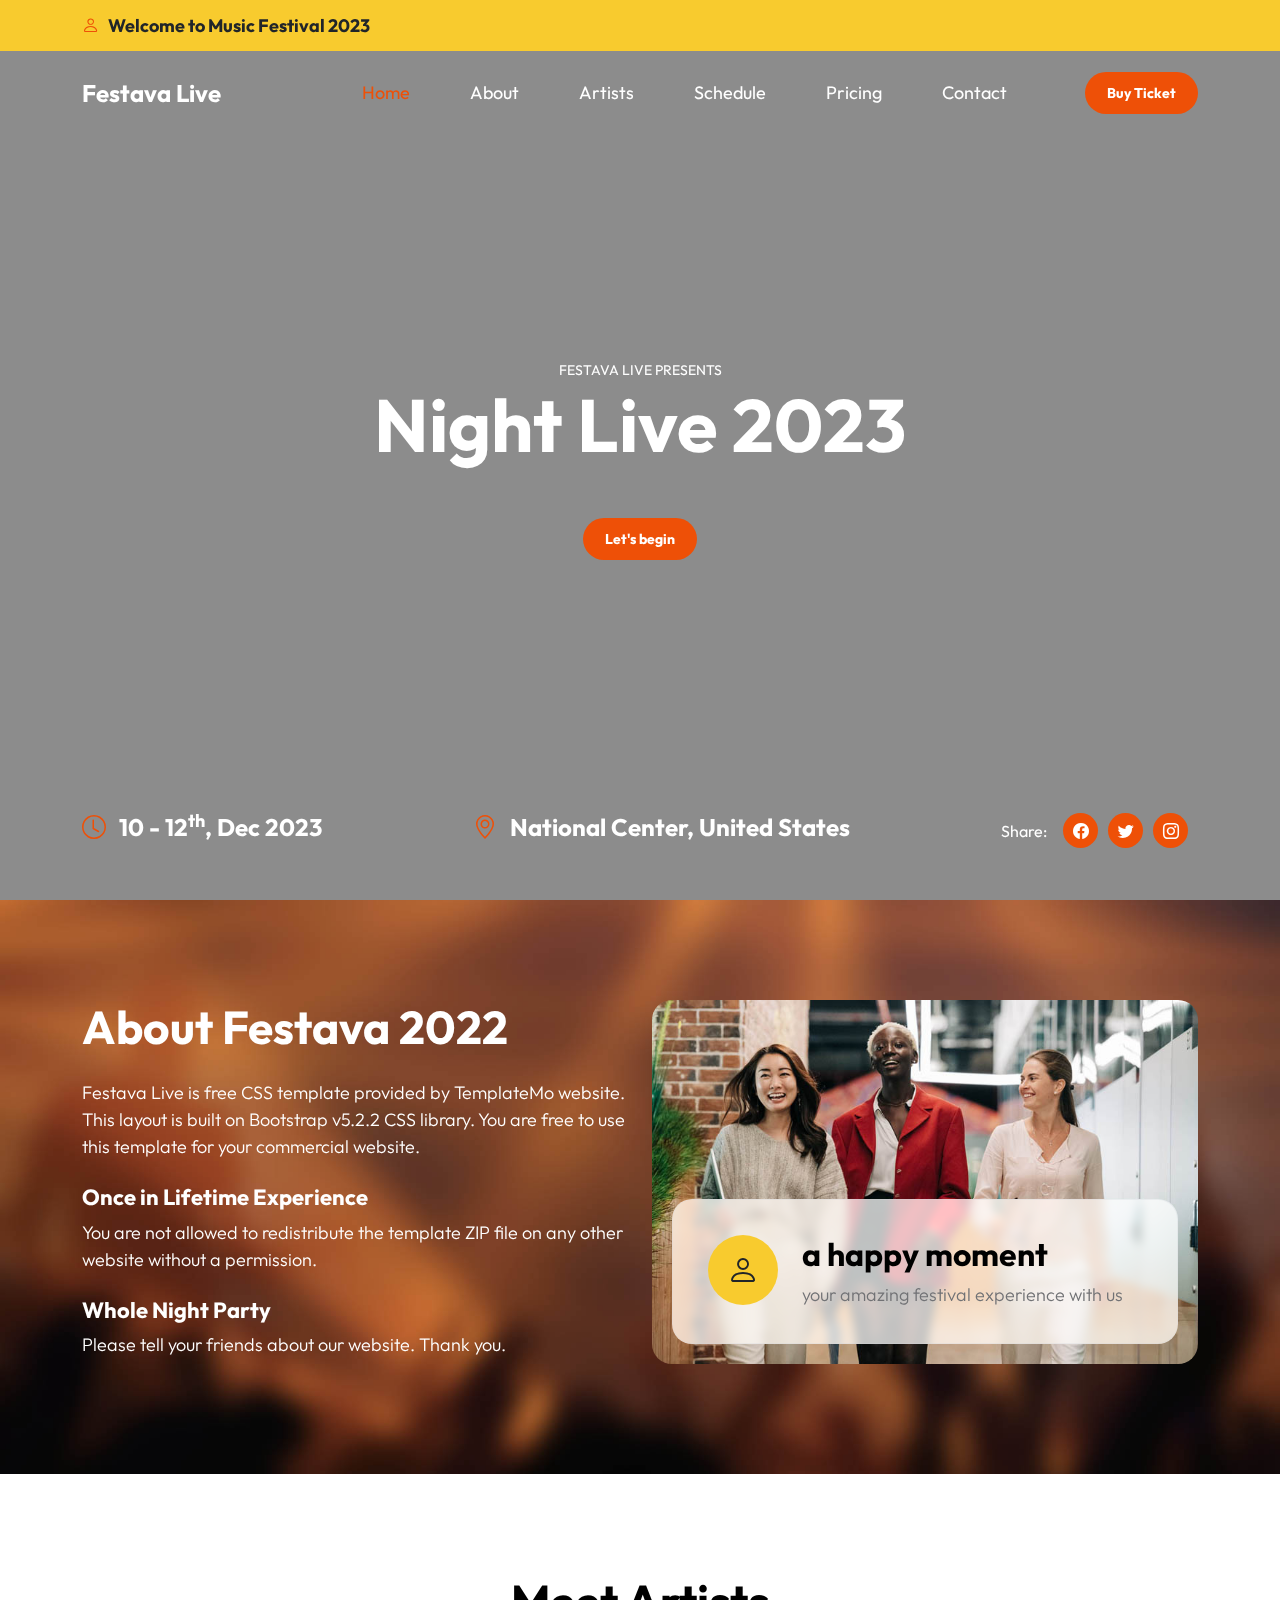
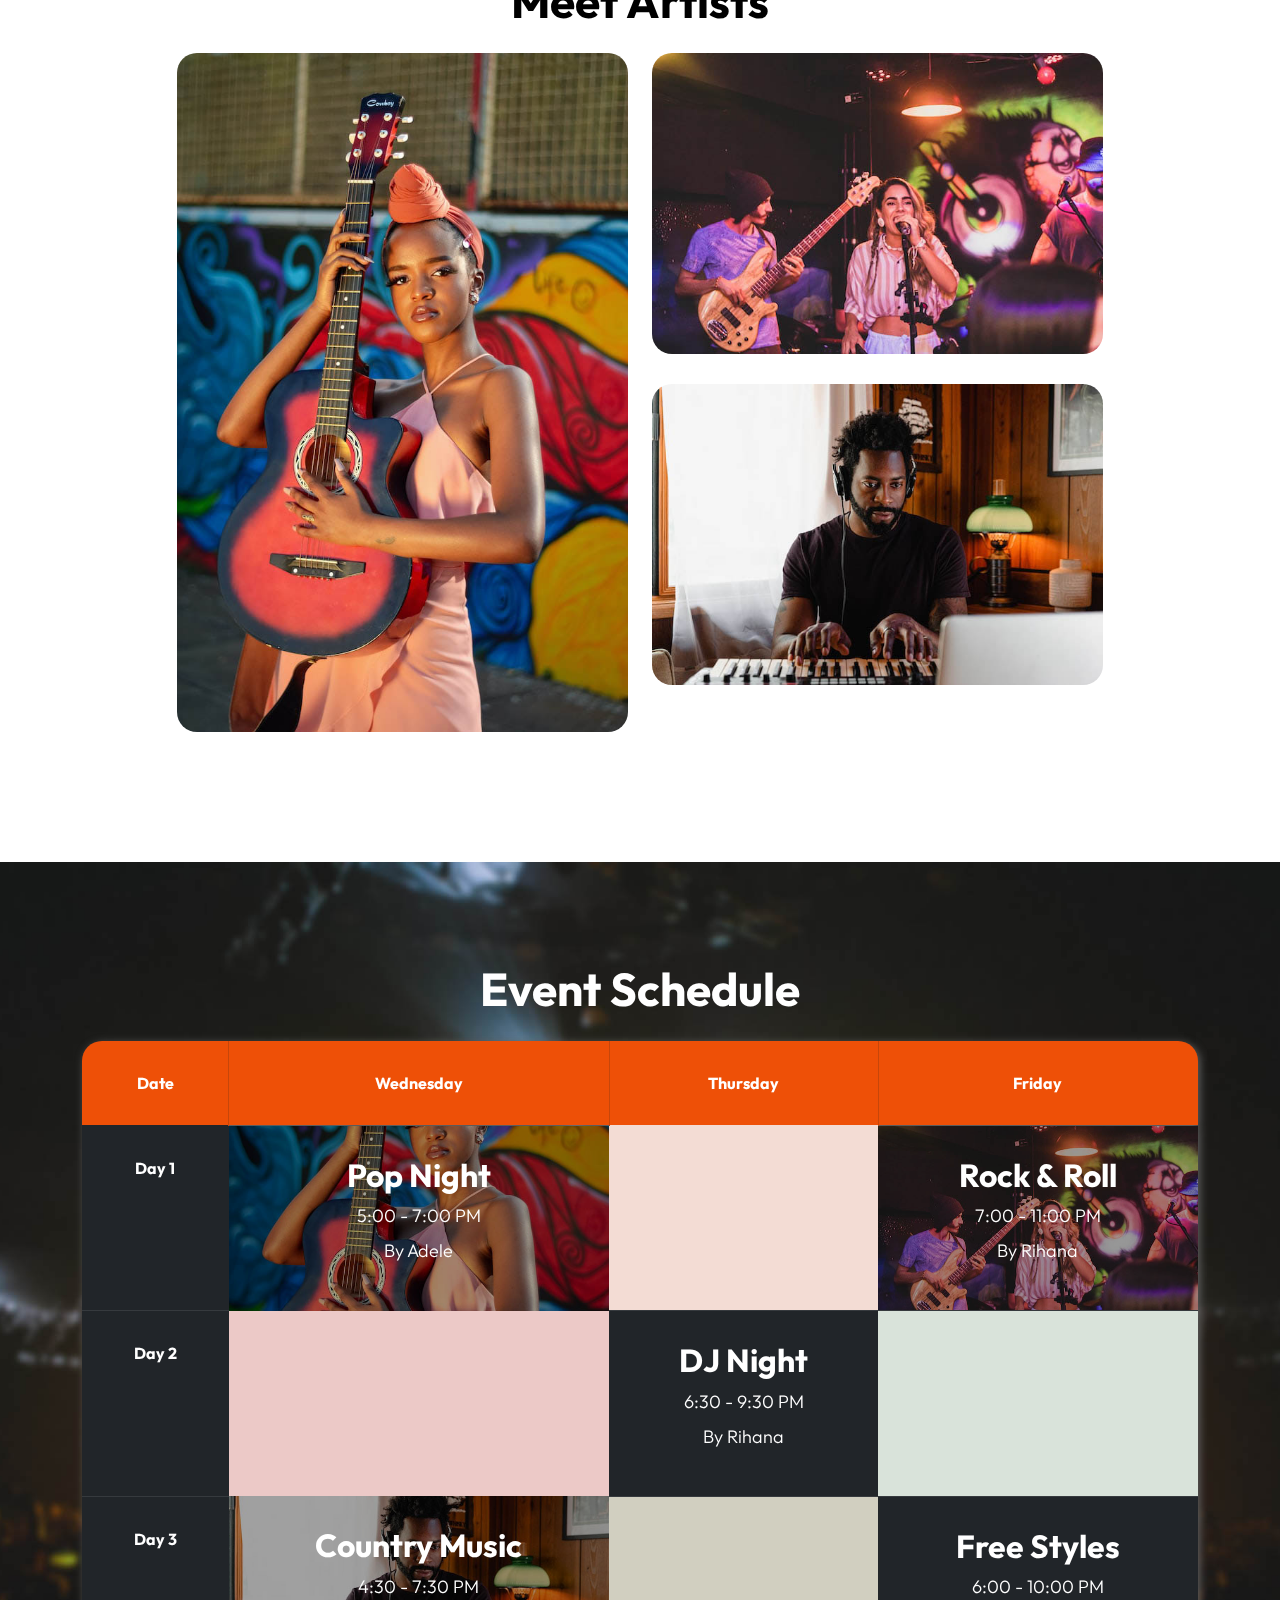
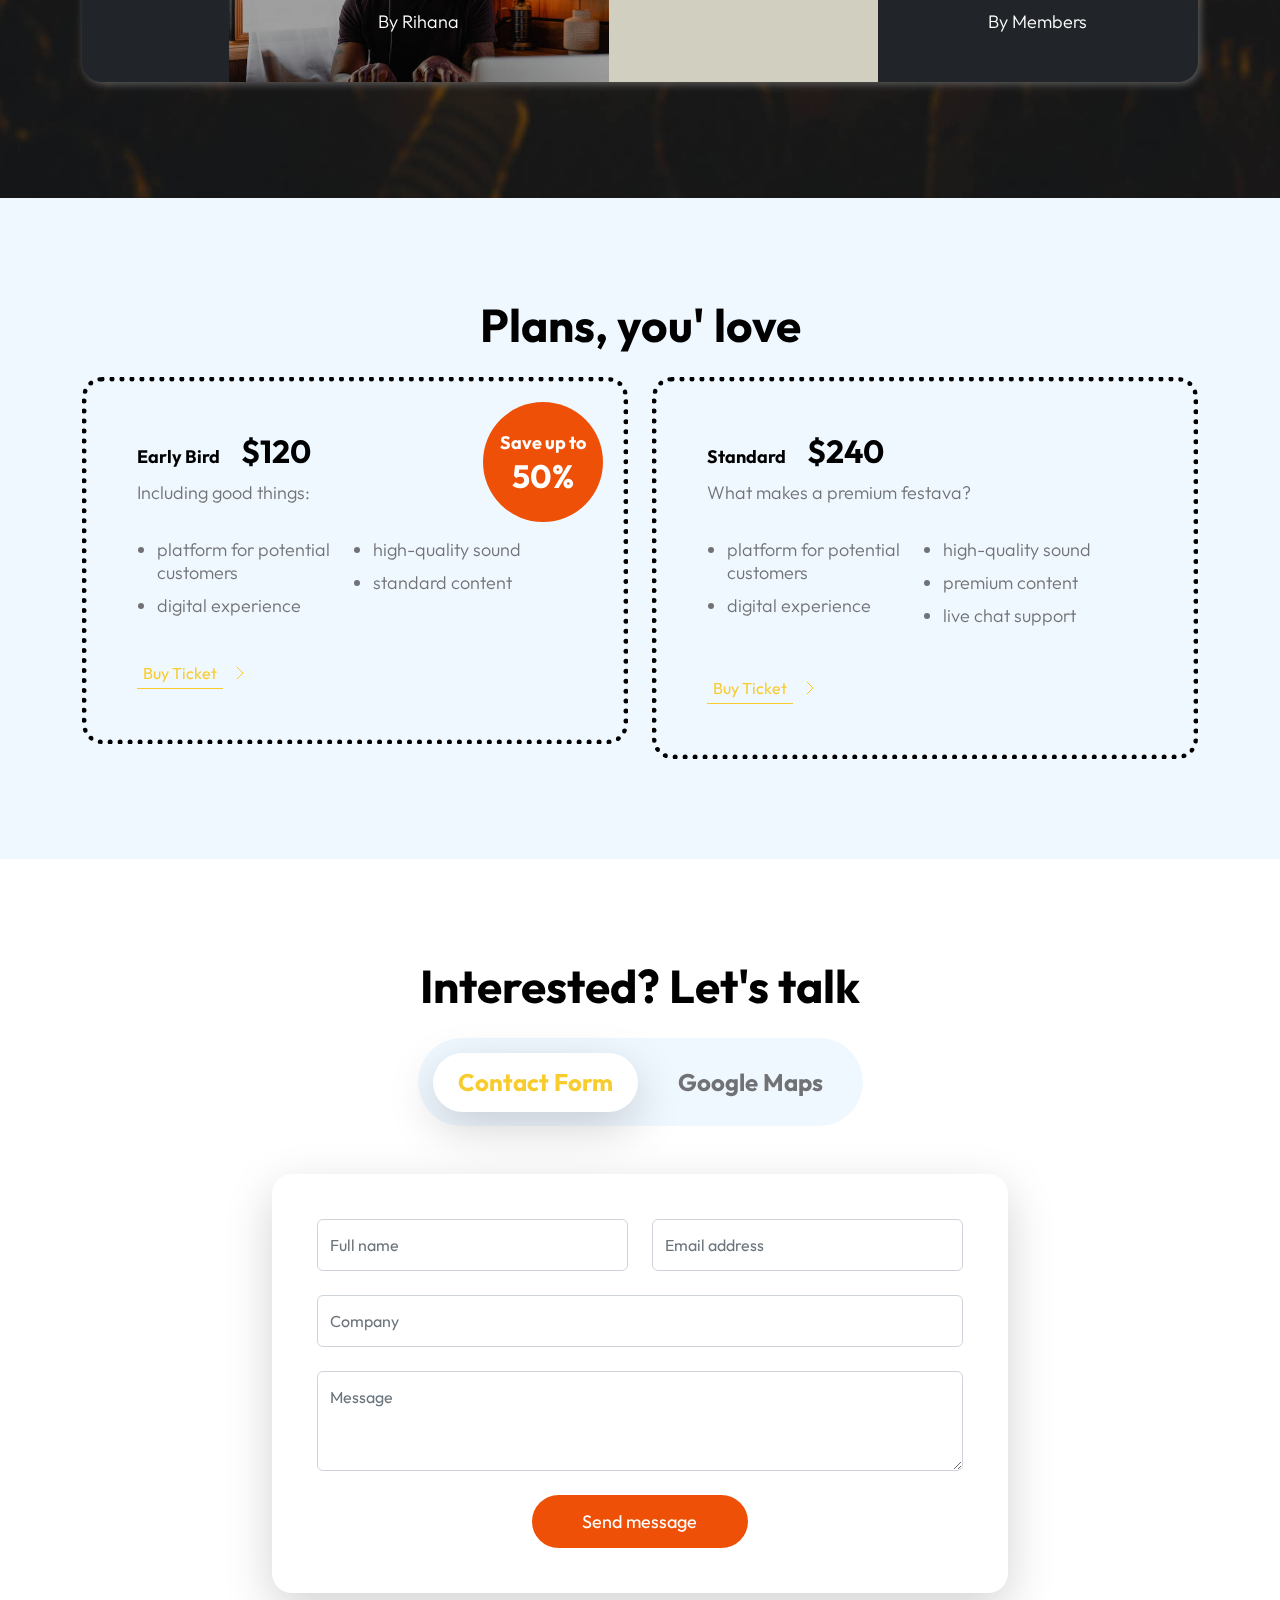
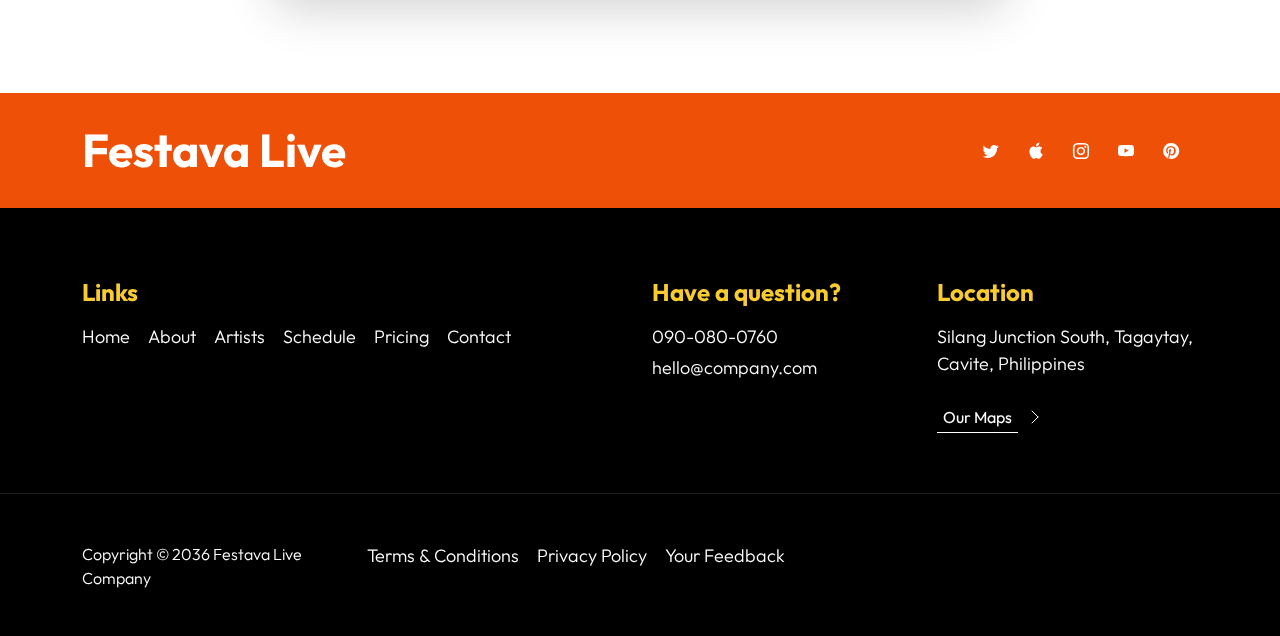
==== commit 9de541b7: "Add files via upload" ====
--- a/index.html
+++ b/index.html
@@ -7,7 +7,7 @@
         <meta name="description" content="">
         <meta name="author" content="">
 
-        <title>العالمي</title>
+        <title>Festava Live - Bootstrap 5 CSS Template</title>
 
         <!-- CSS FILES -->        
         <link rel="preconnect" href="https://fonts.googleapis.com">
@@ -34,13 +34,30 @@
     <body>
 
         <main>
+
+            <header class="site-header">
+                <div class="container">
+                    <div class="row">
+                        
+                        <div class="col-lg-12 col-12 d-flex flex-wrap">
+                            <p class="d-flex me-4 mb-0">
+                                <i class="bi-person custom-icon me-2"></i>
+                                <strong class="text-dark">Welcome to Music Festival 2023</strong>
+                            </p>
+                        </div>
+
+                    </div>
+                </div>
+            </header>
+
+
             <nav class="navbar navbar-expand-lg">
                 <div class="container">
                     <a class="navbar-brand" href="index.html">
-                        العالمي
+                        Festava Live
                     </a>
 
-                    <a href="http://wa.me/966545597637.com" class="btn custom-btn d-lg-none ms-auto me-4">اشترك الأن</a>
+                    <a href="ticket.html" class="btn custom-btn d-lg-none ms-auto me-4">Buy Ticket</a>
     
                     <button class="navbar-toggler" type="button" data-bs-toggle="collapse" data-bs-target="#navbarNav" aria-controls="navbarNav" aria-expanded="false" aria-label="Toggle navigation">
                         <span class="navbar-toggler-icon"></span>
@@ -49,59 +66,86 @@
                     <div class="collapse navbar-collapse" id="navbarNav">
                         <ul class="navbar-nav align-items-lg-center ms-auto me-lg-5">
                             <li class="nav-item">
-                                <a class="nav-link click-scroll" href="#section_1">الرئيسية</a>
+                                <a class="nav-link click-scroll" href="#section_1">Home</a>
                             </li>
     
                             <li class="nav-item">
-                                <a class="nav-link click-scroll" href="#section_2">عن الموقع</a>
+                                <a class="nav-link click-scroll" href="#section_2">About</a>
                             </li>
     
                             <li class="nav-item">
-                                <a class="nav-link click-scroll" href="#section_3">العروض</a>
+                                <a class="nav-link click-scroll" href="#section_3">Artists</a>
                             </li>
 
                             <li class="nav-item">
-                                <a class="nav-link click-scroll" href="#section_5">المميزات</a>
-                            </li>
-
-                           
-    
+                                <a class="nav-link click-scroll" href="#section_4">Schedule</a>
+                            </li>
+
+                            <li class="nav-item">
+                                <a class="nav-link click-scroll" href="#section_5">Pricing</a>
+                            </li>
+    
+                            <li class="nav-item">
+                                <a class="nav-link click-scroll" href="#section_6">Contact</a>
+                            </li>
                         </ul>
 
-                        <a href="https://t.me/falconoffical" class="btn custom-btn d-lg-block d-none">اشترك الأن</a>
+                        <a href="ticket.html" class="btn custom-btn d-lg-block d-none">Buy Ticket</a>
                     </div>
                 </div>
             </nav>
             
 
-               <section class="hero-section" id="section_1">
+            <section class="hero-section" id="section_1">
                 <div class="section-overlay"></div>
 
                 <div class="container d-flex justify-content-center align-items-center">
                     <div class="row">
 
                         <div class="col-12 mt-auto mb-5 text-center">
-                            <h1 class="text-white mb-5">مرحبًا بكم في موقع العالمي</h1>
-
-                            <h6 class="text-white mb-5"> أفضل العروض بأقل الأسعار</h6>
-
-                            <a class="btn custom-btn smoothscroll" href="#section_3">اشترك الأن</a>
+                            <small>Festava Live Presents</small>
+
+                            <h1 class="text-white mb-5">Night Live 2023</h1>
+
+                            <a class="btn custom-btn smoothscroll" href="#section_2">Let's begin</a>
                         </div>
 
                         <div class="col-lg-12 col-12 mt-auto d-flex flex-column flex-lg-row text-center">
                             <div class="date-wrap">
-                             
+                                <h5 class="text-white">
+                                    <i class="custom-icon bi-clock me-2"></i>
+                                    10 - 12<sup>th</sup>, Dec 2023
+                                </h5>
                             </div>
 
                             <div class="location-wrap mx-auto py-3 py-lg-0">
-                               
+                                <h5 class="text-white">
+                                    <i class="custom-icon bi-geo-alt me-2"></i>
+                                    National Center, United States
+                                </h5>
                             </div>
 
                             <div class="social-share">
                                 <ul class="social-icon d-flex align-items-center justify-content-center">
-                                
-
-                                 
+                                    <span class="text-white me-3">Share:</span>
+
+                                    <li class="social-icon-item">
+                                        <a href="#" class="social-icon-link">
+                                            <span class="bi-facebook"></span>
+                                        </a>
+                                    </li>
+
+                                    <li class="social-icon-item">
+                                        <a href="#" class="social-icon-link">
+                                            <span class="bi-twitter"></span>
+                                        </a>
+                                    </li>
+
+                                    <li class="social-icon-item">
+                                        <a href="#" class="social-icon-link">
+                                            <span class="bi-instagram"></span>
+                                        </a>
+                                    </li>
                                 </ul>
                             </div>
                         </div>
@@ -124,19 +168,36 @@
 
                         <div class="col-lg-6 col-12 mb-4 mb-lg-0 d-flex align-items-center">
                             <div class="services-info">
-                             <center>   <h2 class="text-white mb-4">عن الموقع</center></h2>
-
-                                <p class="text-white">تعتبر الاشتراكات التي يقدمها موقع العالمي من أقوى وأفضل الاشتراكات في السوق المحلية والعالمية من ناحية الضمان الذهبي لاسترداد المبلغ في حال كان الخلل من الاشتراك 
-كما انه يوجد لدينا كادر متخصص ومدرب وفق أعلى المعايير  للدعم الفني والسرعة في الردود لحل اي اشكالية قد تواجه العملاء والعمل على اصلاح اي خلل</p>
-                               
+                                <h2 class="text-white mb-4">About Festava 2022</h2>
+
+                                <p class="text-white">Festava Live is free CSS template provided by TemplateMo website. This layout is built on Bootstrap v5.2.2 CSS library. You are free to use this template for your commercial website.</p>
+
+                                <h6 class="text-white mt-4">Once in Lifetime Experience</h6>
+
+                                <p class="text-white">You are not allowed to redistribute the template ZIP file on any other website without a permission.</p>
+
+                                <h6 class="text-white mt-4">Whole Night Party</h6>
+
+                                <p class="text-white">Please tell your friends about our website. Thank you.</p>
                             </div>
                         </div>
 
                         <div class="col-lg-6 col-12">
                             <div class="about-text-wrap">
-                                <img src="images/logo.png" class="about-image img-fluid">
-
-                                
+                                <img src="images/pexels-alexander-suhorucov-6457579.jpg" class="about-image img-fluid">
+
+                                <div class="about-text-info d-flex">
+                                    <div class="d-flex">
+                                        <i class="about-text-icon bi-person"></i>
+                                    </div>
+
+
+                                    <div class="ms-4">
+                                        <h3>a happy moment</h3>
+
+                                        <p class="mb-0">your amazing festival experience with us</p>
+                                    </div>
+                                </div>
                             </div>
                         </div>
 
@@ -150,324 +211,201 @@
                     <div class="row justify-content-center">
 
                         <div class="col-12 text-center">
-                            <h2 class="mb-4">أحدث العروض</h1>
+                            <h2 class="mb-4">Meet Artists</h1>
                         </div>
 
                         <div class="col-lg-5 col-12">
                             <div class="artists-thumb">
                                 <div class="artists-image-wrap">
-                                    <img src="images/artists/IMG-20230711-WA0003.jpg" class="artists-image img-fluid">
+                                    <img src="images/artists/joecalih-UmTZqmMvQcw-unsplash.jpg" class="artists-image img-fluid">
                                 </div>
 
                                 <div class="artists-hover">
-                                   
-
-                                    <p>
-                                        <strong>المدة</strong>
-                                      سنة
-                                    </p>
-
-                                    <p>
-                                        <strong>السعر</strong>
-                                        450 ريال
+                                    <p>
+                                        <strong>Name:</strong>
+                                        Madona
+                                    </p>
+
+                                    <p>
+                                        <strong>Birthdate:</strong>
+                                        August 16, 1958
+                                    </p>
+
+                                    <p>
+                                        <strong>Music:</strong>
+                                        Pop, R&amp;B
                                     </p>
 
                                     <hr>
 
                                     <p class="mb-0">
-                                        <strong>عدد الأجهزة</strong>
-                                       جهازين
-                                    </p>
-                                </div>
-                            </div>
-</div>
-                        
+                                        <strong>Youtube Channel:</strong>
+                                        <a href="#">Madona Official</a>
+                                    </p>
+                                </div>
+                            </div>
+                        </div>
 
                         <div class="col-lg-5 col-12">
                             <div class="artists-thumb">
                                 <div class="artists-image-wrap">
-                                    <img src="images/artists/IMG-20230711-WA0006.jpg" class="artists-image img-fluid">
+                                    <img src="images/artists/abstral-official-bdlMO9z5yco-unsplash.jpg" class="artists-image img-fluid">
                                 </div>
 
                                 <div class="artists-hover">
-                                   
-
-                                    <p>
-                                        <strong>المدة</strong>
-                                      سنة
-                                    </p>
-
-                                    <p>
-                                        <strong>السعر</strong>
-                                        450 ريال
+                                    <p>
+                                        <strong>Name:</strong>
+                                        Rihana
+                                    </p>
+
+                                    <p>
+                                        <strong>Birthdate:</strong>
+                                        Feb 20, 1988
+                                    </p>
+
+                                    <p>
+                                        <strong>Music:</strong>
+                                        Country
                                     </p>
 
                                     <hr>
 
                                     <p class="mb-0">
-                                        <strong>عدد الأجهزة</strong>
-                                       جهازين
-                                    </p>
-                                </div>
-                            </div>
-                        </div>
-                             <div class="col-lg-5 col-12">
+                                        <strong>Youtube Channel:</strong>
+                                        <a href="#">Rihana Official</a>
+                                    </p>
+                                </div>
+                            </div>
+
                             <div class="artists-thumb">
-                                <div class="artists-image-wrap">
-                                    <img src="images/artists/IMG-20230711-WA0003.jpg" class="artists-image img-fluid">
-                                </div>
+                                <img src="images/artists/soundtrap-rAT6FJ6wltE-unsplash.jpg" class="artists-image img-fluid">
 
                                 <div class="artists-hover">
-                                    
-
-                                    <p>
-                                        <strong>المدة</strong>
-                                      سنة
-                                    </p>
-
-                                    <p>
-                                        <strong>السعر</strong>
-                                        250 ريال
+                                    <p>
+                                        <strong>Name:</strong>
+                                        Bruno Bros
+                                    </p>
+
+                                    <p>
+                                        <strong>Birthdate:</strong>
+                                        October 8, 1985
+                                    </p>
+
+                                    <p>
+                                        <strong>Music:</strong>
+                                        Pop
                                     </p>
 
                                     <hr>
 
                                     <p class="mb-0">
-                                        <strong>عدد الأجهزة</strong>
-                                       جهاز واحد
-                                    </p>
-                                </div>
-                            </div>
-                        </div>
-                             <div class="col-lg-5 col-12">
-                            <div class="artists-thumb">
-                                <div class="artists-image-wrap">
-                                    <img src="images/artists/IMG-20230711-WA0006.jpg" class="artists-image img-fluid">
-                                </div>
-
-                                <div class="artists-hover">
-                                   
-
-                                    <p>
-                                        <strong>المدة</strong>
-                                      سنة
-                                    </p>
-
-                                    <p>
-                                        <strong>السعر</strong>
-                                        300 ريال
-                                    </p>
-
-                                    <hr>
-
-                                    <p class="mb-0">
-                                        <strong>عدد الأجهزة</strong>
-                                     جهاز واحد
-                                    </p>
-                                </div>
-                            </div>
-                        </div>
-                             <div class="col-lg-5 col-12">
-                            <div class="artists-thumb">
-                                <div class="artists-image-wrap">
-                                    <img src="images/artists/IMG-20230711-WA0003.jpg" class="artists-image img-fluid">
-                                </div>
-
-                                <div class="artists-hover">
-                                   
-
-                                    <p>
-                                        <strong>المدة</strong>
-                                      سنتين
-                                    </p>
-
-                                    <p>
-                                        <strong>السعر</strong>
-                                        450 ريال
-                                    </p>
-
-                                    <hr>
-
-                                    <p class="mb-0">
-                                        <strong>عدد الأجهزة</strong>
-                                       جهاز واحد
-                                    </p>
-                                </div>
-                            </div>
-                        </div>
-                             <div class="col-lg-5 col-12">
-                            <div class="artists-thumb">
-                                <div class="artists-image-wrap">
-                                    <img src="images/artists/IMG-20230711-WA0006.jpg" class="artists-image img-fluid">
-                                </div>
-
-                                <div class="artists-hover">
-                                    
-
-                                    <p>
-                                        <strong>المدة</strong>
-                                      ستة أشهر
-                                    </p>
-
-                                    <p>
-                                        <strong>السعر</strong>
-                                        200 ريال
-                                    </p>
-
-                                    <hr>
-
-                                    <p class="mb-0">
-                                        <strong>عدد الأجهزة</strong>
-                                       جهاز واحد
-                                    </p>
-                                </div>
-                            </div>
-                        </div>
-                             <div class="col-lg-5 col-12">
-                            <div class="artists-thumb">
-                                <div class="artists-image-wrap">
-                                    <img src="images/artists/IMG-20230711-WA0003.jpg" class="artists-image img-fluid">
-                                </div>
-
-                                <div class="artists-hover">
-                                   
-
-                                    <p>
-                                        <strong>المدة</strong>
-                                      ستة أشهر
-                                    </p>
-
-                                    <p>
-                                        <strong>السعر</strong>
-                                        150 ريال
-                                    </p>
-
-                                    <hr>
-
-                                    <p class="mb-0">
-                                        <strong>عدد الأجهزة</strong>
-                                       جهاز واحد
-                                    </p>
-                                </div>
-                            </div>
-                        </div>
-                             <div class="col-lg-5 col-12">
-                            <div class="artists-thumb">
-                                <div class="artists-image-wrap">
-                                    <img src="images/artists/IMG-20230711-WA0006.jpg" class="artists-image img-fluid">
-                                </div>
-
-                                <div class="artists-hover">
-                                    
-
-                                    <p>
-                                        <strong>المدة</strong>
-                                      ثلاثة أشهر
-                                    </p>
-
-                                    <p>
-                                        <strong>السعر</strong>
-                                        130 ريال
-                                    </p>
-
-                                    <hr>
-
-                                    <p class="mb-0">
-                                        <strong>عدد الأجهزة</strong>
-                                       جهاز واحد
-                                    </p>
-                                </div>
-                            </div>
-                        </div>
-                             <div class="col-lg-5 col-12">
-                            <div class="artists-thumb">
-                                <div class="artists-image-wrap">
-                                    <img src="images/artists/IMG-20230711-WA0003.jpg" class="artists-image img-fluid">
-                                </div>
-
-                                <div class="artists-hover">
-                                    
-
-                                    <p>
-                                        <strong>المدة</strong>
-                                      ثلاثة أشهر
-                                    </p>
-
-                                    <p>
-                                        <strong>السعر</strong>
-                                        100 ريال
-                                    </p>
-
-                                    <hr>
-
-                                    <p class="mb-0">
-                                        <strong>عدد الأجهزة</strong>
-                                       جهاز واحد
-                                    </p>
-                                </div>
-                            </div>
-                        </div>
-                           <div class="col-lg-5 col-12">
-                            <div class="artists-thumb">
-                                <div class="artists-image-wrap">
-                                    <img src="images/artists/IMG-20230711-WA0006.jpg" class="artists-image img-fluid">
-                                </div>
-
-                                <div class="artists-hover">
-                                   
-
-                                    <p>
-                                        <strong>المدة</strong>
-                                      شهر واحد
-                                    </p>
-
-                                    <p>
-                                        <strong>السعر</strong>
-                                        65 ريال
-                                    </p>
-
-                                    <hr>
-
-                                    <p class="mb-0">
-                                        <strong>عدد الأجهزة</strong>
-                                       جهاز واحد
-                                    </p>
-                                </div>
-                            </div>
-                        </div> 
- <div class="col-lg-5 col-12">
-                            <div class="artists-thumb">
-                                <div class="artists-image-wrap">
-                                    <img src="images/artists/IMG-20230711-WA0003.jpg" class="artists-image img-fluid">
-                                </div>
-
-                                <div class="artists-hover">
-                                    
-
-                                    <p>
-                                        <strong>المدة</strong>
-                                      شهر واحد
-                                    </p>
-
-                                    <p>
-                                        <strong>السعر</strong>
-                                        50 ريال
-                                    </p>
-
-                                    <hr>
-
-                                    <p class="mb-0">
-                                        <strong>عدد الأجهزة</strong>
-                                       جهاز واحد
-                                    </p>
-                                </div>
-                            </div>
-                        </div>
+                                        <strong>Youtube Channel:</strong>
+                                        <a href="#">Bruno Official</a>
+                                    </p>
+                                </div>
+                            </div>
+                        </div>
+
                     </div>
                 </div>
             </section>
 
 
+            <section class="schedule-section section-padding" id="section_4">
+                <div class="container">
+                    <div class="row">
+
+                        <div class="col-12 text-center">
+                            <h2 class="text-white mb-4">Event Schedule</h1>
+
+                            <div class="table-responsive">
+                                <table class="schedule-table table table-dark">
+                                    <thead>
+                                        <tr>
+                                            <th scope="col">Date</th>
+
+                                            <th scope="col">Wednesday</th>
+
+                                            <th scope="col">Thursday</th>
+
+                                            <th scope="col">Friday</th>
+
+                                        </tr>
+                                    </thead>
+
+                                    <tbody>
+                                        <tr>
+                                            <th scope="row">Day 1</th>
+
+                                            <td class="table-background-image-wrap pop-background-image">
+                                                <h3>Pop Night</h3>
+
+                                                <p class="mb-2">5:00 - 7:00 PM</p>
+
+                                                <p>By Adele</p>
+
+                                                <div class="section-overlay"></div>
+                                            </td>
+
+                                            <td style="background-color: #F3DCD4"></td>
+
+                                            <td class="table-background-image-wrap rock-background-image">
+                                                <h3>Rock & Roll</h3>
+
+                                                <p class="mb-2">7:00 - 11:00 PM</p>
+
+                                                <p>By Rihana</p>
+
+                                                <div class="section-overlay"></div>
+                                            </td>
+                                        </tr>
+
+                                        <tr>
+                                            <th scope="row">Day 2</th>
+                
+                                            <td style="background-color: #ECC9C7"></td>
+
+                                            <td>
+                                                <h3>DJ Night</h3>
+
+                                                <p class="mb-2">6:30 - 9:30 PM</p>
+
+                                                <p>By Rihana</p>
+                                            </td>
+
+                                            <td style="background-color: #D9E3DA"></td>
+                                        </tr>
+
+                                        <tr>
+                                            <th scope="row">Day 3</th>
+                
+                                            <td class="table-background-image-wrap country-background-image">
+                                                <h3>Country Music</h3>
+
+                                                <p class="mb-2">4:30 - 7:30 PM</p>
+
+                                                <p>By Rihana</p>
+
+                                                <div class="section-overlay"></div>
+                                            </td>
+
+                                            <td style="background-color: #D1CFC0"></td>
+
+                                            <td>
+                                                <h3>Free Styles</h3>
+
+                                                <p class="mb-2">6:00 - 10:00 PM</p>
+
+                                                <p>By Members</p>
+                                            </td>
+                                        </tr>
+                                    </tbody>
+                                </table>
+                            </div>
+                        </div>
+                    </div>
+                </div>
+            </section>
 
 
             <section class="pricing-section section-padding section-bg" id="section_5">
@@ -475,38 +413,33 @@
                     <div class="row">
 
                         <div class="col-lg-8 col-12 mx-auto">
-                          
+                            <h2 class="text-center mb-4">Plans, you' love</h2>
                         </div>
                         
                         <div class="col-lg-6 col-12">
                             <div class="pricing-thumb">
                                 <div class="d-flex">
                                     <div>
-                                        <h3><small>اشتراك هولك</small> </h3>
-
-                                       
+                                        <h3><small>Early Bird</small> $120</h3>
+
+                                        <p>Including good things:</p>
                                     </div>
 
-                                  
+                                    <p class="pricing-tag ms-auto">Save up to <span>50%</span></h2>
                                 </div>
 
                                 <ul class="pricing-list mt-3">
-                                    <li class="pricing-list-item">اكثر من 6500 قناة متجددة ومتحدثه يومياً </li>
-
-                                    <li class="pricing-list-item">4 مصادر مختلفة ل قنوات ال بي ان وبجودات مختلفة</li>
-
-                                    <li class="pricing-list-item">أكثر من 3400 مسلسل تلبي كافة الطلبات</li>
-
-                                    <li class="pricing-list-item">اكثر من 11000 الف فيلم ضمن مكتبة الأفلام تلبي كافة الطلبات</li>
-
-<li class="pricing-list-item">أفلام بجودة عالية</li>
-<li class="pricing-list-item">افلام خاصة لاهم الممثلين </li>
-<li class="pricing-list-item">برامج وثائقية متنوعة</li>
-
+                                    <li class="pricing-list-item">platform for potential customers</li>
+
+                                    <li class="pricing-list-item">digital experience</li>
+
+                                    <li class="pricing-list-item">high-quality sound</li>
+
+                                    <li class="pricing-list-item">standard content</li>
                                 </ul>
 
-                                <a class="link-fx-1 color-contrast-higher mt-4" href="http://wa.me/966545597637.com">
-                                    <span>اشترك الأن</span>
+                                <a class="link-fx-1 color-contrast-higher mt-4" href="ticket.html">
+                                    <span>Buy Ticket</span>
                                     <svg class="icon" viewBox="0 0 32 32" aria-hidden="true"><g fill="none" stroke="currentColor" stroke-linecap="round" stroke-linejoin="round"><circle cx="16" cy="16" r="15.5"></circle><line x1="10" y1="18" x2="16" y2="12"></line><line x1="16" y1="12" x2="22" y2="18"></line></g></svg>
                                 </a>
                             </div>
@@ -516,37 +449,26 @@
                             <div class="pricing-thumb">
                                 <div class="d-flex">
                                     <div>
-                                        <h3><small>اشتراك فالكون</small> </h3>
-
-                                        
+                                        <h3><small>Standard</small> $240</h3>
+
+                                        <p>What makes a premium festava?</p>
                                     </div>
                                 </div>
 
                                 <ul class="pricing-list mt-3">
-                                    <li class="pricing-list-item">أكثر من 8000 قناة مشفرة وغير مشفرة</li>
-
-                                    <li class="pricing-list-item">أزيد من 5 مصارد لبث القنوات</li>
-
-                                    <li class="pricing-list-item">مكتبة ضخمة بها أكثر من 15000 فيلم و مسلسل</li>
-
-                                    <li class="pricing-list-item">إمكانية طلب إضافة فيلم أو مسلسل غير موجود</li>
+                                    <li class="pricing-list-item">platform for potential customers</li>
+
+                                    <li class="pricing-list-item">digital experience</li>
+
+                                    <li class="pricing-list-item">high-quality sound</li>
+
+                                    <li class="pricing-list-item">premium content</li>
                                     
-                                    <li class="pricing-list-item">بلا رسوم إلغاء الإشتراك</li>
-
-                                    <li class="pricing-list-item">بث حي و مباشر بلا تقطيع</li>
-
-                                    <li class="pricing-list-item">صورة بجودة عالية</li>
-<li class="pricing-list-item">خدمة تدعم كل الأجهزة الذكية</li>
- <li class="pricing-list-item">سهل التنصيب دون خبرة و في وقت وجيز</li>
- <li class="pricing-list-item">ضمان كامل طوال فترة الاشتراك</li>
- <li class="pricing-list-item">دعم فني 24/7 في خدمتكم</li>
-
-
-
+                                    <li class="pricing-list-item">live chat support</li>
                                 </ul>
 
-                                <a class="link-fx-1 color-contrast-higher mt-4" href="http://wa.me/966545597637.com">
-                                    <span>اشترك الأن</span>
+                                <a class="link-fx-1 color-contrast-higher mt-4" href="ticket.html">
+                                    <span>Buy Ticket</span>
                                     <svg class="icon" viewBox="0 0 32 32" aria-hidden="true"><g fill="none" stroke="currentColor" stroke-linecap="round" stroke-linejoin="round"><circle cx="16" cy="16" r="15.5"></circle><line x1="10" y1="18" x2="16" y2="12"></line><line x1="16" y1="12" x2="22" y2="18"></line></g></svg>
                                 </a>
                             </div>
@@ -557,7 +479,62 @@
             </section>
 
 
-            
+            <section class="contact-section section-padding" id="section_6">
+                <div class="container">
+                    <div class="row">
+
+                        <div class="col-lg-8 col-12 mx-auto">
+                            <h2 class="text-center mb-4">Interested? Let's talk</h2>
+
+                            <nav class="d-flex justify-content-center">
+                                <div class="nav nav-tabs align-items-baseline justify-content-center" id="nav-tab" role="tablist">
+                                    <button class="nav-link active" id="nav-ContactForm-tab" data-bs-toggle="tab" data-bs-target="#nav-ContactForm" type="button" role="tab" aria-controls="nav-ContactForm" aria-selected="false">
+                                        <h5>Contact Form</h5>
+                                    </button>
+
+                                    <button class="nav-link" id="nav-ContactMap-tab" data-bs-toggle="tab" data-bs-target="#nav-ContactMap" type="button" role="tab" aria-controls="nav-ContactMap" aria-selected="false">
+                                        <h5>Google Maps</h5>
+                                    </button>
+                                </div>
+                            </nav>
+
+                            <div class="tab-content shadow-lg mt-5" id="nav-tabContent">
+                                <div class="tab-pane fade show active" id="nav-ContactForm" role="tabpanel" aria-labelledby="nav-ContactForm-tab">
+                                    <form class="custom-form contact-form mb-5 mb-lg-0" action="#" method="post" role="form">
+                                        <div class="contact-form-body">
+                                            <div class="row">
+                                                <div class="col-lg-6 col-md-6 col-12">
+                                                    <input type="text" name="contact-name" id="contact-name" class="form-control" placeholder="Full name" required>
+                                                </div>
+
+                                                <div class="col-lg-6 col-md-6 col-12">
+                                                    <input type="email" name="contact-email" id="contact-email" pattern="[^ @]*@[^ @]*" class="form-control" placeholder="Email address" required>
+                                                </div>
+                                            </div>
+
+                                            <input type="text" name="contact-company" id="contact-company" class="form-control" placeholder="Company" required>
+
+                                            <textarea name="contact-message" rows="3" class="form-control" id="contact-message" placeholder="Message"></textarea>
+
+                                            <div class="col-lg-4 col-md-10 col-8 mx-auto">
+                                                <button type="submit" class="form-control">Send message</button>
+                                            </div>
+                                        </div>
+                                    </form>
+                                </div>
+
+                                <div class="tab-pane fade" id="nav-ContactMap" role="tabpanel" aria-labelledby="nav-ContactMap-tab">
+                                    <iframe class="google-map" src="https://www.google.com/maps/embed?pb=!1m18!1m12!1m3!1d29974.469402870927!2d120.94861466021855!3d14.106066818082482!2m3!1f0!2f0!3f0!3m2!1i1024!2i768!4f13.1!3m3!1m2!1s0x33bd777b1ab54c8f%3A0x6ecc514451ce2be8!2sTagaytay%2C%20Cavite%2C%20Philippines!5e1!3m2!1sen!2smy!4v1670344209509!5m2!1sen!2smy" width="100%" height="450" style="border:0;" allowfullscreen="" loading="lazy" referrerpolicy="no-referrer-when-downgrade"></iframe>
+                                    <!-- You can easily copy the embed code from Google Maps -> Share -> Embed a map // -->
+                                </div>
+                            </div>
+                        </div>
+
+                    </div>
+                </div>
+            </section>
+        </main>
+
 
         <footer class="site-footer">
             <div class="site-footer-top">
@@ -565,11 +542,41 @@
                     <div class="row">
 
                         <div class="col-lg-6 col-12">
-                         <center>   <h2 class="text-white mb-lg-0">العالمي</center></h2>
+                            <h2 class="text-white mb-lg-0">Festava Live</h2>
                         </div>
 
                         <div class="col-lg-6 col-12 d-flex justify-content-lg-end align-items-center">
-                           
+                            <ul class="social-icon d-flex justify-content-lg-end">
+                                <li class="social-icon-item">
+                                    <a href="#" class="social-icon-link">
+                                        <span class="bi-twitter"></span>
+                                    </a>
+                                </li>
+    
+                                <li class="social-icon-item">
+                                    <a href="#" class="social-icon-link">
+                                        <span class="bi-apple"></span>
+                                    </a>
+                                </li>
+    
+                                <li class="social-icon-item">
+                                    <a href="#" class="social-icon-link">
+                                        <span class="bi-instagram"></span>
+                                    </a>
+                                </li>
+
+                                <li class="social-icon-item">
+                                    <a href="#" class="social-icon-link">
+                                        <span class="bi-youtube"></span>
+                                    </a>
+                                </li>
+
+                                <li class="social-icon-item">
+                                    <a href="#" class="social-icon-link">
+                                        <span class="bi-pinterest"></span>
+                                    </a>
+                                </li>
+                            </ul>
                         </div>
                     </div>
                 </div>
@@ -579,48 +586,62 @@
                 <div class="row">
 
                     <div class="col-lg-6 col-12 mb-4 pb-2">
-                        <h5 class="site-footer-title mb-3">الموقع</h5>
+                        <h5 class="site-footer-title mb-3">Links</h5>
 
                         <ul class="site-footer-links">
                             <li class="site-footer-link-item">
-                                <a href="#section_1" class="site-footer-link">الرئيسية</a>
+                                <a href="#" class="site-footer-link">Home</a>
                             </li>
 
                             <li class="site-footer-link-item">
-                                <a href="#section_2" class="site-footer-link">عن الموقع</a>
+                                <a href="#" class="site-footer-link">About</a>
                             </li>
 
                             <li class="site-footer-link-item">
-                                <a href="#section_3" class="site-footer-link">العروض</a>
+                                <a href="#" class="site-footer-link">Artists</a>
                             </li>
 
                             <li class="site-footer-link-item">
-                                <a href="#section_5" class="site-footer-link">المميزات</a>
-                            </li>
-
+                                <a href="#" class="site-footer-link">Schedule</a>
+                            </li>
+
+                            <li class="site-footer-link-item">
+                                <a href="#" class="site-footer-link">Pricing</a>
+                            </li>
+
+                            <li class="site-footer-link-item">
+                                <a href="#" class="site-footer-link">Contact</a>
+                            </li>
                         </ul>
                     </div>
 
                     <div class="col-lg-3 col-md-6 col-12 mb-4 mb-lg-0">
-                        <h5 class="site-footer-title mb-3">للتواصل</h5>
+                        <h5 class="site-footer-title mb-3">Have a question?</h5>
 
                         <p class="text-white d-flex mb-1">
-                            <a href="tel:+966545597637" class="site-footer-link">
-                               +966545597637
+                            <a href="tel: 090-080-0760" class="site-footer-link">
+                                090-080-0760
                             </a>
                         </p>
 
                         <p class="text-white d-flex">
-                            <a href="mailto:alalmistore7@gmail.com" class="site-footer-link">
-                                alalmistore7@gmail.com
+                            <a href="mailto:hello@company.com" class="site-footer-link">
+                                hello@company.com
                             </a>
-                       <p class="text-white d-flex">
-                            <a href="https://t.me/falconoffical" class="site-footer-link">
-                              https://t.me/falconoffical
-                            </a>
-                    </div>
-
-                   
+                        </p>
+                    </div>
+
+                    <div class="col-lg-3 col-md-6 col-11 mb-4 mb-lg-0 mb-md-0">
+                        <h5 class="site-footer-title mb-3">Location</h5>
+
+                        <p class="text-white d-flex mt-3 mb-2">
+                        Silang Junction South, Tagaytay, Cavite, Philippines</p>
+
+                        <a class="link-fx-1 color-contrast-higher mt-3" href="#">
+                            <span>Our Maps</span>
+                            <svg class="icon" viewBox="0 0 32 32" aria-hidden="true"><g fill="none" stroke="currentColor" stroke-linecap="round" stroke-linejoin="round"><circle cx="16" cy="16" r="15.5"></circle><line x1="10" y1="18" x2="16" y2="12"></line><line x1="16" y1="12" x2="22" y2="18"></line></g></svg>
+                        </a>
+                    </div>
                 </div>
             </div>
 
@@ -629,10 +650,22 @@
                     <div class="row">
 
                         <div class="col-lg-3 col-12 mt-5">
-                            <p class="copyright-text">جميع الحقوق محفوظة</p>
-                        </div>
-
-                        
+                            <p class="copyright-text">Copyright © 2036 Festava Live Company</p>
+                        </div>
+
+                        <div class="col-lg-8 col-12 mt-lg-5">
+                            <ul class="site-footer-links">
+                                <li class="site-footer-link-item">
+                                    <a href="#" class="site-footer-link">Terms &amp; Conditions</a>
+                                </li>
+
+                                <li class="site-footer-link-item">
+                                    <a href="#" class="site-footer-link">Privacy Policy</a>
+                                </li>
+
+                                <li class="site-footer-link-item">
+                                    <a href="#" class="site-footer-link">Your Feedback</a>
+                                </li>
                             </ul>
                         </div>
                     </div>
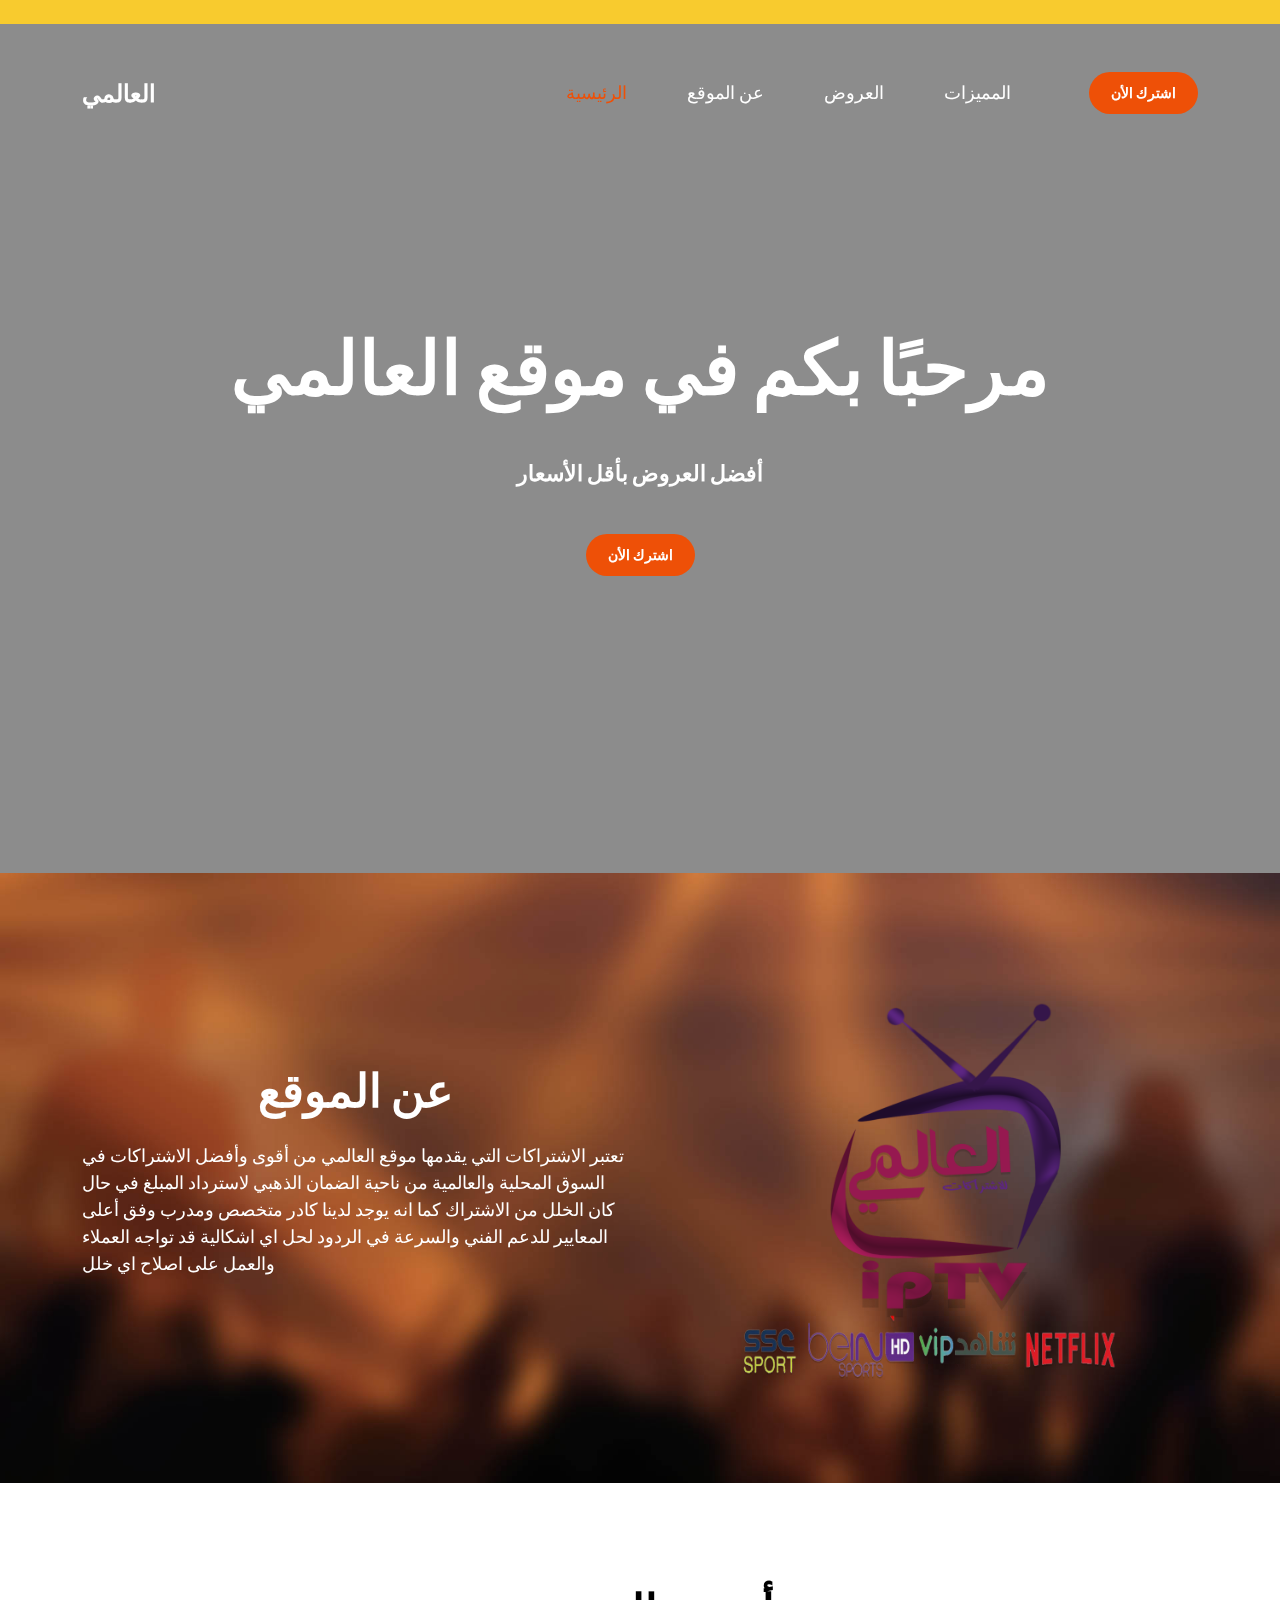
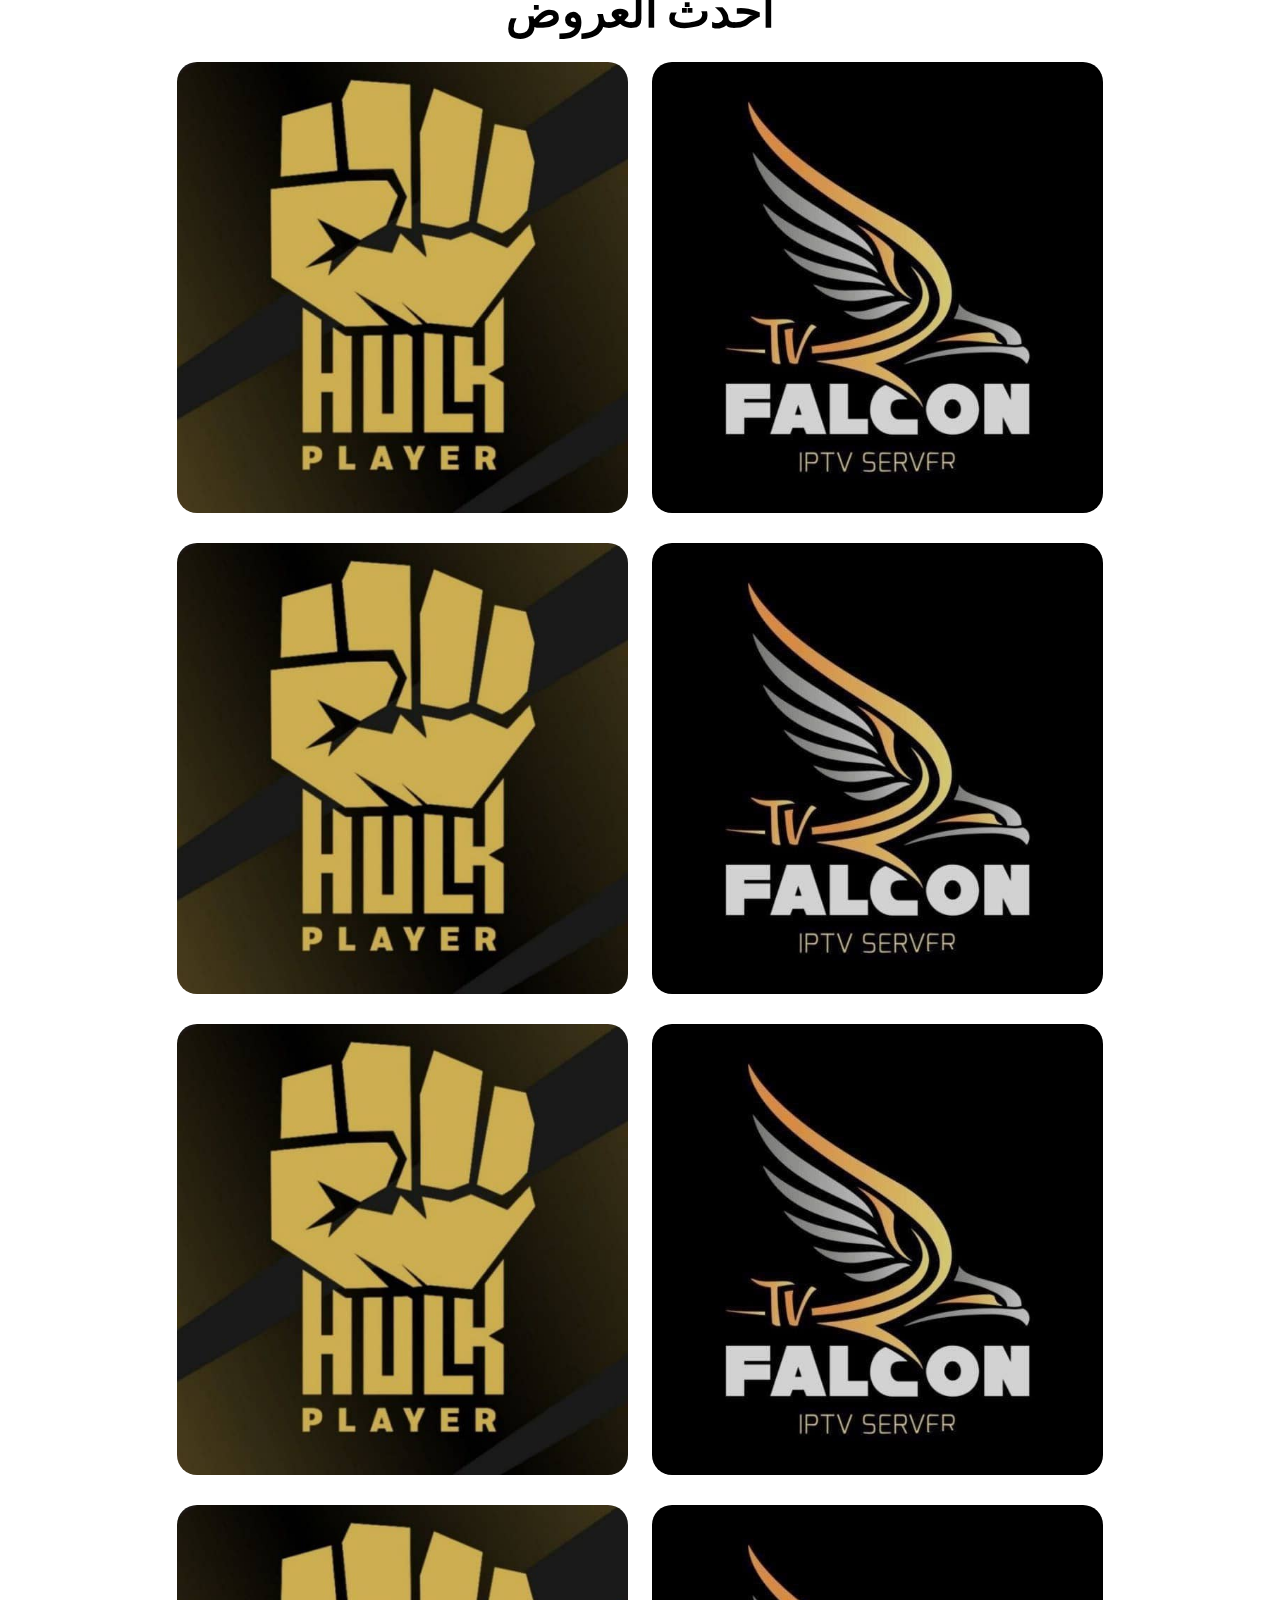
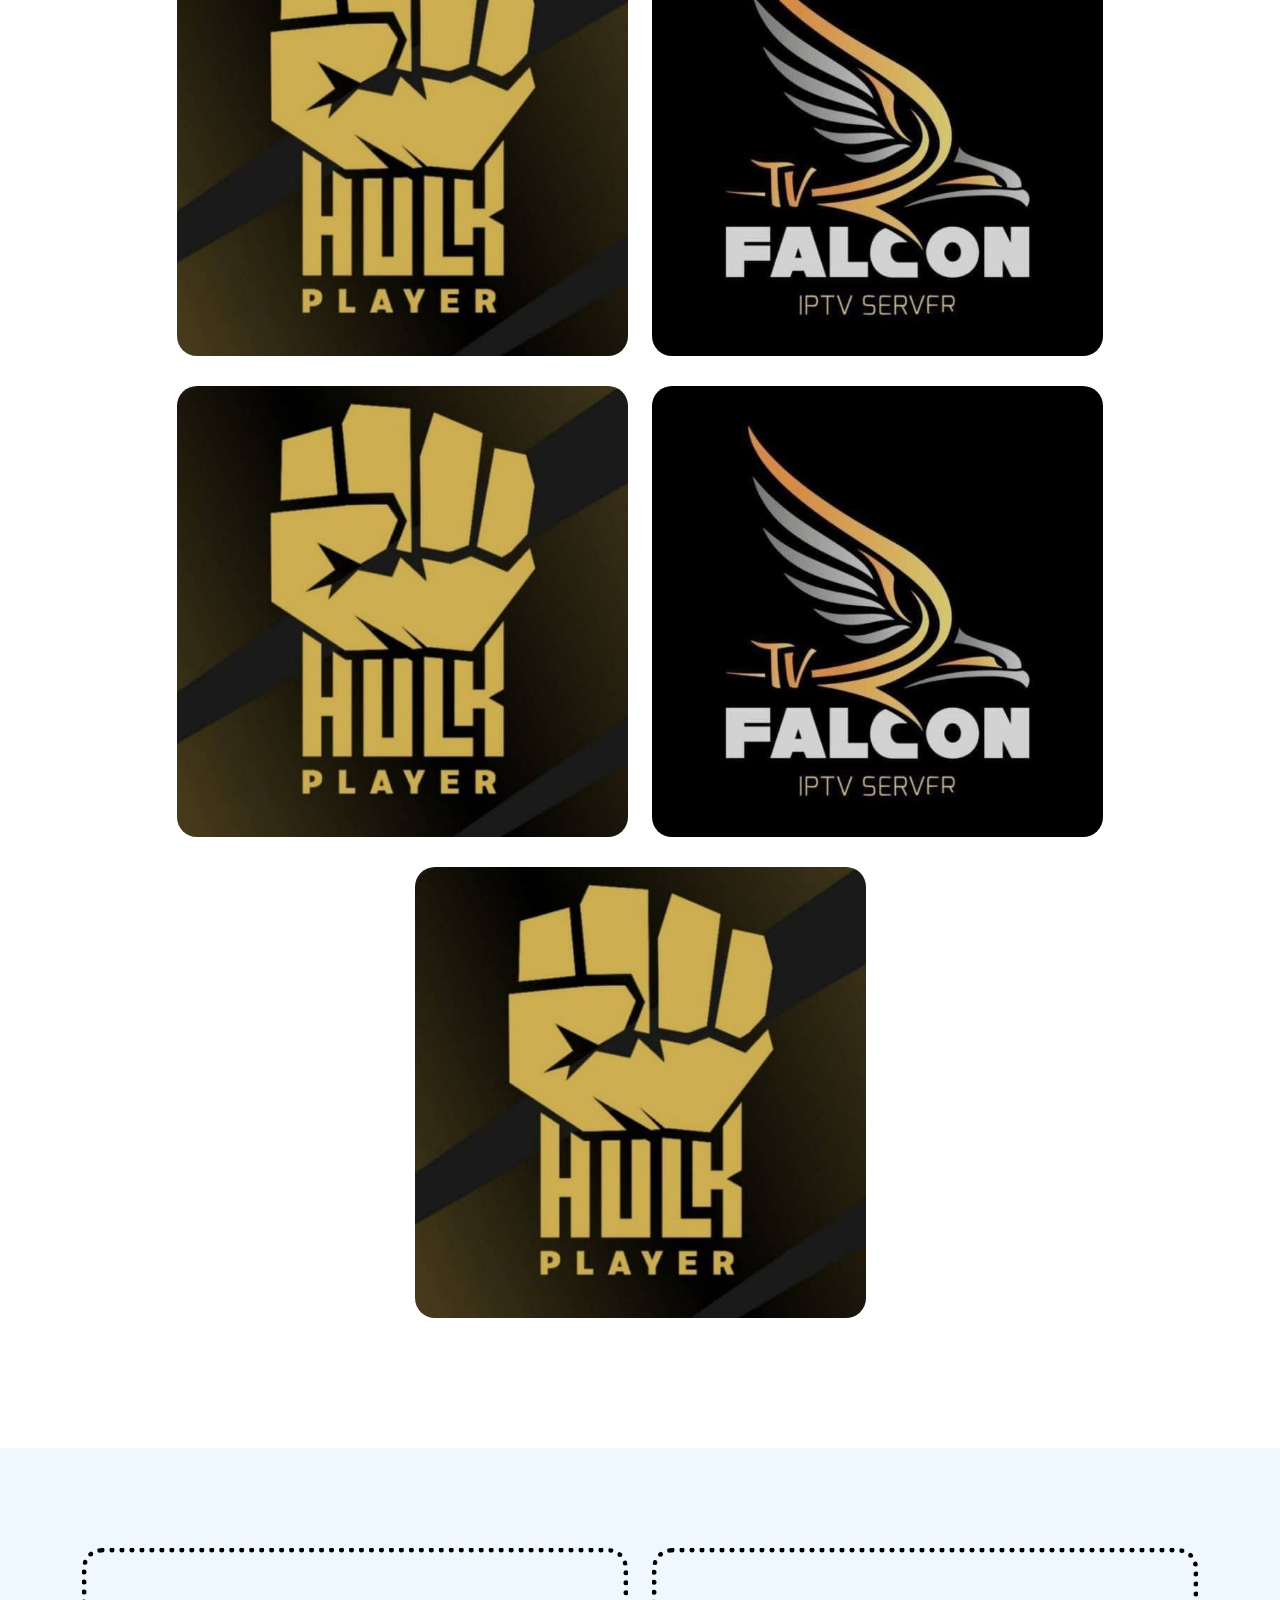
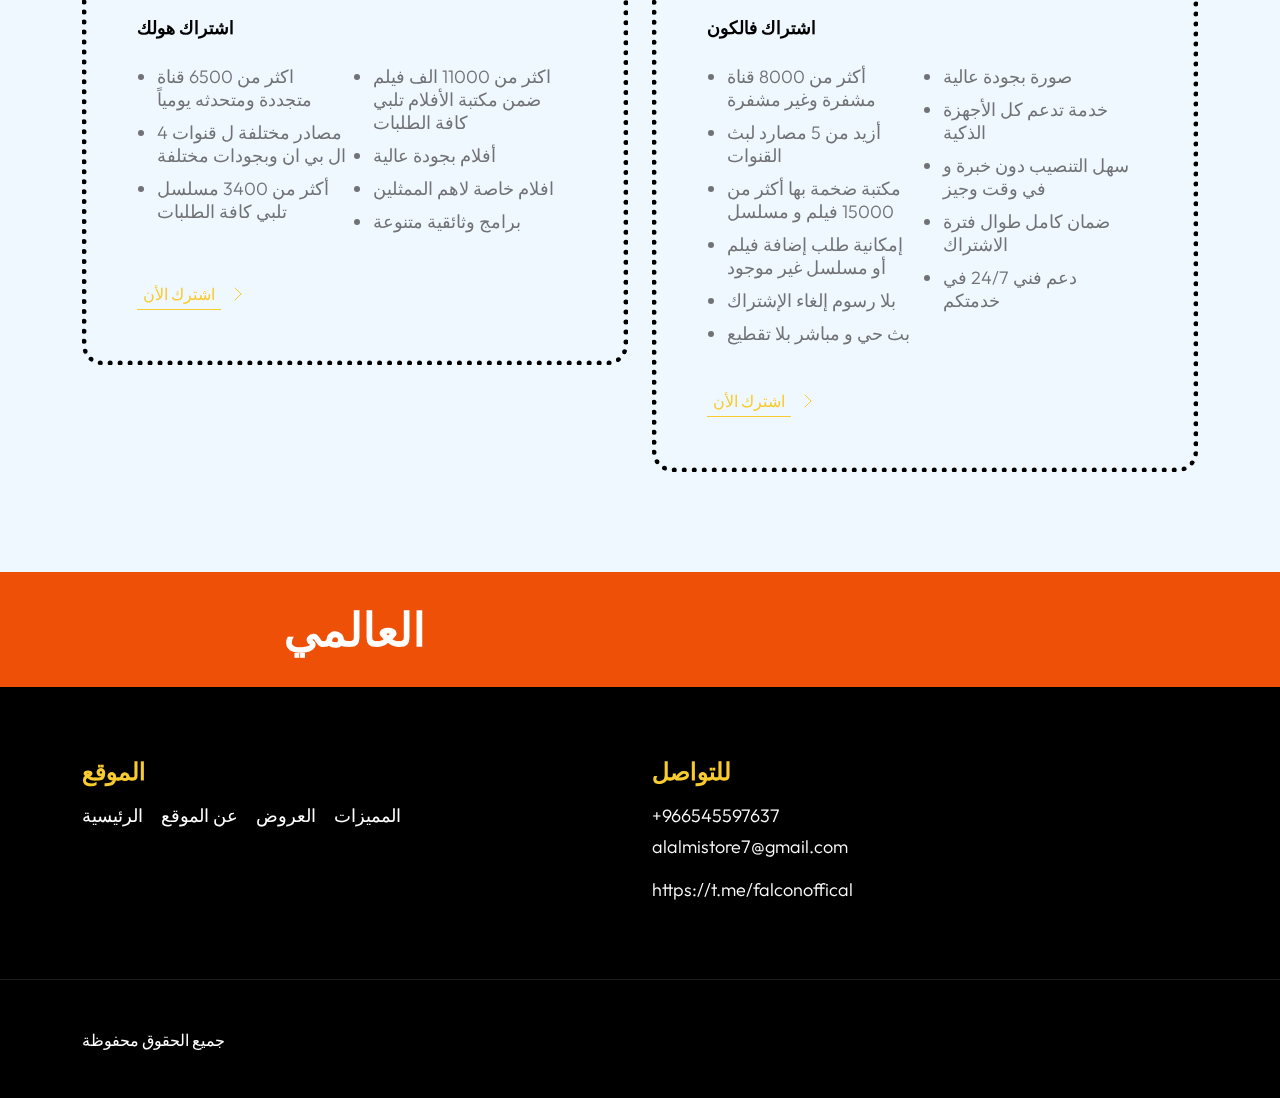
==== commit 81a67c86: "Add files via upload" ====
--- a/index.html
+++ b/index.html
@@ -7,7 +7,7 @@
         <meta name="description" content="">
         <meta name="author" content="">
 
-        <title>Festava Live - Bootstrap 5 CSS Template</title>
+        <title>العالمي</title>
 
         <!-- CSS FILES -->        
         <link rel="preconnect" href="https://fonts.googleapis.com">
@@ -34,30 +34,22 @@
     <body>
 
         <main>
-
-            <header class="site-header">
+ <header class="site-header">
                 <div class="container">
                     <div class="row">
                         
-                        <div class="col-lg-12 col-12 d-flex flex-wrap">
-                            <p class="d-flex me-4 mb-0">
-                                <i class="bi-person custom-icon me-2"></i>
-                                <strong class="text-dark">Welcome to Music Festival 2023</strong>
-                            </p>
-                        </div>
+                       
 
                     </div>
                 </div>
             </header>
-
-
             <nav class="navbar navbar-expand-lg">
                 <div class="container">
                     <a class="navbar-brand" href="index.html">
-                        Festava Live
+                        العالمي
                     </a>
 
-                    <a href="ticket.html" class="btn custom-btn d-lg-none ms-auto me-4">Buy Ticket</a>
+                    <a href="http://wa.me/966545597637" class="btn custom-btn d-lg-none ms-auto me-4">اشترك الأن</a>
     
                     <button class="navbar-toggler" type="button" data-bs-toggle="collapse" data-bs-target="#navbarNav" aria-controls="navbarNav" aria-expanded="false" aria-label="Toggle navigation">
                         <span class="navbar-toggler-icon"></span>
@@ -66,86 +58,59 @@
                     <div class="collapse navbar-collapse" id="navbarNav">
                         <ul class="navbar-nav align-items-lg-center ms-auto me-lg-5">
                             <li class="nav-item">
-                                <a class="nav-link click-scroll" href="#section_1">Home</a>
+                                <a class="nav-link click-scroll" href="#section_1">الرئيسية</a>
                             </li>
     
                             <li class="nav-item">
-                                <a class="nav-link click-scroll" href="#section_2">About</a>
+                                <a class="nav-link click-scroll" href="#section_2">عن الموقع</a>
                             </li>
     
                             <li class="nav-item">
-                                <a class="nav-link click-scroll" href="#section_3">Artists</a>
+                                <a class="nav-link click-scroll" href="#section_3">العروض</a>
                             </li>
 
                             <li class="nav-item">
-                                <a class="nav-link click-scroll" href="#section_4">Schedule</a>
-                            </li>
-
-                            <li class="nav-item">
-                                <a class="nav-link click-scroll" href="#section_5">Pricing</a>
-                            </li>
+                                <a class="nav-link click-scroll" href="#section_5">المميزات</a>
+                            </li>
+
+                           
     
-                            <li class="nav-item">
-                                <a class="nav-link click-scroll" href="#section_6">Contact</a>
-                            </li>
                         </ul>
 
-                        <a href="ticket.html" class="btn custom-btn d-lg-block d-none">Buy Ticket</a>
+                        <a href="http://wa.me/966545597637" class="btn custom-btn d-lg-block d-none">اشترك الأن</a>
                     </div>
                 </div>
             </nav>
             
 
-            <section class="hero-section" id="section_1">
+               <section class="hero-section" id="section_1">
                 <div class="section-overlay"></div>
 
                 <div class="container d-flex justify-content-center align-items-center">
                     <div class="row">
 
                         <div class="col-12 mt-auto mb-5 text-center">
-                            <small>Festava Live Presents</small>
-
-                            <h1 class="text-white mb-5">Night Live 2023</h1>
-
-                            <a class="btn custom-btn smoothscroll" href="#section_2">Let's begin</a>
+                            <h1 class="text-white mb-5">مرحبًا بكم في موقع العالمي</h1>
+
+                            <h6 class="text-white mb-5"> أفضل العروض بأقل الأسعار</h6>
+
+                            <a class="btn custom-btn smoothscroll" href="#section_5">اشترك الأن</a>
                         </div>
 
                         <div class="col-lg-12 col-12 mt-auto d-flex flex-column flex-lg-row text-center">
                             <div class="date-wrap">
-                                <h5 class="text-white">
-                                    <i class="custom-icon bi-clock me-2"></i>
-                                    10 - 12<sup>th</sup>, Dec 2023
-                                </h5>
+                             
                             </div>
 
                             <div class="location-wrap mx-auto py-3 py-lg-0">
-                                <h5 class="text-white">
-                                    <i class="custom-icon bi-geo-alt me-2"></i>
-                                    National Center, United States
-                                </h5>
+                               
                             </div>
 
                             <div class="social-share">
                                 <ul class="social-icon d-flex align-items-center justify-content-center">
-                                    <span class="text-white me-3">Share:</span>
-
-                                    <li class="social-icon-item">
-                                        <a href="#" class="social-icon-link">
-                                            <span class="bi-facebook"></span>
-                                        </a>
-                                    </li>
-
-                                    <li class="social-icon-item">
-                                        <a href="#" class="social-icon-link">
-                                            <span class="bi-twitter"></span>
-                                        </a>
-                                    </li>
-
-                                    <li class="social-icon-item">
-                                        <a href="#" class="social-icon-link">
-                                            <span class="bi-instagram"></span>
-                                        </a>
-                                    </li>
+                                
+
+                                 
                                 </ul>
                             </div>
                         </div>
@@ -168,36 +133,19 @@
 
                         <div class="col-lg-6 col-12 mb-4 mb-lg-0 d-flex align-items-center">
                             <div class="services-info">
-                                <h2 class="text-white mb-4">About Festava 2022</h2>
-
-                                <p class="text-white">Festava Live is free CSS template provided by TemplateMo website. This layout is built on Bootstrap v5.2.2 CSS library. You are free to use this template for your commercial website.</p>
-
-                                <h6 class="text-white mt-4">Once in Lifetime Experience</h6>
-
-                                <p class="text-white">You are not allowed to redistribute the template ZIP file on any other website without a permission.</p>
-
-                                <h6 class="text-white mt-4">Whole Night Party</h6>
-
-                                <p class="text-white">Please tell your friends about our website. Thank you.</p>
+                             <center>   <h2 class="text-white mb-4">عن الموقع</center></h2>
+
+                                <p class="text-white">تعتبر الاشتراكات التي يقدمها موقع العالمي من أقوى وأفضل الاشتراكات في السوق المحلية والعالمية من ناحية الضمان الذهبي لاسترداد المبلغ في حال كان الخلل من الاشتراك 
+كما انه يوجد لدينا كادر متخصص ومدرب وفق أعلى المعايير  للدعم الفني والسرعة في الردود لحل اي اشكالية قد تواجه العملاء والعمل على اصلاح اي خلل</p>
+                               
                             </div>
                         </div>
 
                         <div class="col-lg-6 col-12">
                             <div class="about-text-wrap">
-                                <img src="images/pexels-alexander-suhorucov-6457579.jpg" class="about-image img-fluid">
-
-                                <div class="about-text-info d-flex">
-                                    <div class="d-flex">
-                                        <i class="about-text-icon bi-person"></i>
-                                    </div>
-
-
-                                    <div class="ms-4">
-                                        <h3>a happy moment</h3>
-
-                                        <p class="mb-0">your amazing festival experience with us</p>
-                                    </div>
-                                </div>
+                                <img src="images/logo.png" class="about-image img-fluid">
+
+                                
                             </div>
                         </div>
 
@@ -211,201 +159,324 @@
                     <div class="row justify-content-center">
 
                         <div class="col-12 text-center">
-                            <h2 class="mb-4">Meet Artists</h1>
+                            <h2 class="mb-4">أحدث العروض</h1>
                         </div>
 
                         <div class="col-lg-5 col-12">
                             <div class="artists-thumb">
                                 <div class="artists-image-wrap">
-                                    <img src="images/artists/joecalih-UmTZqmMvQcw-unsplash.jpg" class="artists-image img-fluid">
-                                </div>
-
-                                <div class="artists-hover">
-                                    <p>
-                                        <strong>Name:</strong>
-                                        Madona
-                                    </p>
-
-                                    <p>
-                                        <strong>Birthdate:</strong>
-                                        August 16, 1958
-                                    </p>
-
-                                    <p>
-                                        <strong>Music:</strong>
-                                        Pop, R&amp;B
-                                    </p>
-
-                                    <hr>
-
-                                    <p class="mb-0">
-                                        <strong>Youtube Channel:</strong>
-                                        <a href="#">Madona Official</a>
-                                    </p>
-                                </div>
-                            </div>
-                        </div>
+                                    <img src="images/artists/IMG-20230711-WA0003.jpg" class="artists-image img-fluid">
+                                </div>
+
+                                <div class="artists-hover">
+                                   
+
+                                    <p>
+                                        <strong>المدة</strong>
+                                      سنة
+                                    </p>
+
+                                    <p>
+                                        <strong>السعر</strong>
+                                        450 ريال
+                                    </p>
+
+                                    <hr>
+
+                                    <p class="mb-0">
+                                        <strong>عدد الأجهزة</strong>
+                                       جهازين
+                                    </p>
+                                </div>
+                            </div>
+</div>
+                        
 
                         <div class="col-lg-5 col-12">
                             <div class="artists-thumb">
                                 <div class="artists-image-wrap">
-                                    <img src="images/artists/abstral-official-bdlMO9z5yco-unsplash.jpg" class="artists-image img-fluid">
-                                </div>
-
-                                <div class="artists-hover">
-                                    <p>
-                                        <strong>Name:</strong>
-                                        Rihana
-                                    </p>
-
-                                    <p>
-                                        <strong>Birthdate:</strong>
-                                        Feb 20, 1988
-                                    </p>
-
-                                    <p>
-                                        <strong>Music:</strong>
-                                        Country
-                                    </p>
-
-                                    <hr>
-
-                                    <p class="mb-0">
-                                        <strong>Youtube Channel:</strong>
-                                        <a href="#">Rihana Official</a>
-                                    </p>
-                                </div>
-                            </div>
-
-                            <div class="artists-thumb">
-                                <img src="images/artists/soundtrap-rAT6FJ6wltE-unsplash.jpg" class="artists-image img-fluid">
-
-                                <div class="artists-hover">
-                                    <p>
-                                        <strong>Name:</strong>
-                                        Bruno Bros
-                                    </p>
-
-                                    <p>
-                                        <strong>Birthdate:</strong>
-                                        October 8, 1985
-                                    </p>
-
-                                    <p>
-                                        <strong>Music:</strong>
-                                        Pop
-                                    </p>
-
-                                    <hr>
-
-                                    <p class="mb-0">
-                                        <strong>Youtube Channel:</strong>
-                                        <a href="#">Bruno Official</a>
-                                    </p>
-                                </div>
-                            </div>
-                        </div>
-
+                                    <img src="images/artists/IMG-20230711-WA0006.jpg" class="artists-image img-fluid">
+                                </div>
+
+                                <div class="artists-hover">
+                                   
+
+                                    <p>
+                                        <strong>المدة</strong>
+                                      سنة
+                                    </p>
+
+                                    <p>
+                                        <strong>السعر</strong>
+                                        450 ريال
+                                    </p>
+
+                                    <hr>
+
+                                    <p class="mb-0">
+                                        <strong>عدد الأجهزة</strong>
+                                       جهازين
+                                    </p>
+                                </div>
+                            </div>
+                        </div>
+                             <div class="col-lg-5 col-12">
+                            <div class="artists-thumb">
+                                <div class="artists-image-wrap">
+                                    <img src="images/artists/IMG-20230711-WA0003.jpg" class="artists-image img-fluid">
+                                </div>
+
+                                <div class="artists-hover">
+                                    
+
+                                    <p>
+                                        <strong>المدة</strong>
+                                      سنة
+                                    </p>
+
+                                    <p>
+                                        <strong>السعر</strong>
+                                        250 ريال
+                                    </p>
+
+                                    <hr>
+
+                                    <p class="mb-0">
+                                        <strong>عدد الأجهزة</strong>
+                                       جهاز واحد
+                                    </p>
+                                </div>
+                            </div>
+                        </div>
+                             <div class="col-lg-5 col-12">
+                            <div class="artists-thumb">
+                                <div class="artists-image-wrap">
+                                    <img src="images/artists/IMG-20230711-WA0006.jpg" class="artists-image img-fluid">
+                                </div>
+
+                                <div class="artists-hover">
+                                   
+
+                                    <p>
+                                        <strong>المدة</strong>
+                                      سنة
+                                    </p>
+
+                                    <p>
+                                        <strong>السعر</strong>
+                                        300 ريال
+                                    </p>
+
+                                    <hr>
+
+                                    <p class="mb-0">
+                                        <strong>عدد الأجهزة</strong>
+                                     جهاز واحد
+                                    </p>
+                                </div>
+                            </div>
+                        </div>
+                             <div class="col-lg-5 col-12">
+                            <div class="artists-thumb">
+                                <div class="artists-image-wrap">
+                                    <img src="images/artists/IMG-20230711-WA0003.jpg" class="artists-image img-fluid">
+                                </div>
+
+                                <div class="artists-hover">
+                                   
+
+                                    <p>
+                                        <strong>المدة</strong>
+                                      سنتين
+                                    </p>
+
+                                    <p>
+                                        <strong>السعر</strong>
+                                        450 ريال
+                                    </p>
+
+                                    <hr>
+
+                                    <p class="mb-0">
+                                        <strong>عدد الأجهزة</strong>
+                                       جهاز واحد
+                                    </p>
+                                </div>
+                            </div>
+                        </div>
+                             <div class="col-lg-5 col-12">
+                            <div class="artists-thumb">
+                                <div class="artists-image-wrap">
+                                    <img src="images/artists/IMG-20230711-WA0006.jpg" class="artists-image img-fluid">
+                                </div>
+
+                                <div class="artists-hover">
+                                    
+
+                                    <p>
+                                        <strong>المدة</strong>
+                                      ستة أشهر
+                                    </p>
+
+                                    <p>
+                                        <strong>السعر</strong>
+                                        200 ريال
+                                    </p>
+
+                                    <hr>
+
+                                    <p class="mb-0">
+                                        <strong>عدد الأجهزة</strong>
+                                       جهاز واحد
+                                    </p>
+                                </div>
+                            </div>
+                        </div>
+                             <div class="col-lg-5 col-12">
+                            <div class="artists-thumb">
+                                <div class="artists-image-wrap">
+                                    <img src="images/artists/IMG-20230711-WA0003.jpg" class="artists-image img-fluid">
+                                </div>
+
+                                <div class="artists-hover">
+                                   
+
+                                    <p>
+                                        <strong>المدة</strong>
+                                      ستة أشهر
+                                    </p>
+
+                                    <p>
+                                        <strong>السعر</strong>
+                                        150 ريال
+                                    </p>
+
+                                    <hr>
+
+                                    <p class="mb-0">
+                                        <strong>عدد الأجهزة</strong>
+                                       جهاز واحد
+                                    </p>
+                                </div>
+                            </div>
+                        </div>
+                             <div class="col-lg-5 col-12">
+                            <div class="artists-thumb">
+                                <div class="artists-image-wrap">
+                                    <img src="images/artists/IMG-20230711-WA0006.jpg" class="artists-image img-fluid">
+                                </div>
+
+                                <div class="artists-hover">
+                                    
+
+                                    <p>
+                                        <strong>المدة</strong>
+                                      ثلاثة أشهر
+                                    </p>
+
+                                    <p>
+                                        <strong>السعر</strong>
+                                        130 ريال
+                                    </p>
+
+                                    <hr>
+
+                                    <p class="mb-0">
+                                        <strong>عدد الأجهزة</strong>
+                                       جهاز واحد
+                                    </p>
+                                </div>
+                            </div>
+                        </div>
+                             <div class="col-lg-5 col-12">
+                            <div class="artists-thumb">
+                                <div class="artists-image-wrap">
+                                    <img src="images/artists/IMG-20230711-WA0003.jpg" class="artists-image img-fluid">
+                                </div>
+
+                                <div class="artists-hover">
+                                    
+
+                                    <p>
+                                        <strong>المدة</strong>
+                                      ثلاثة أشهر
+                                    </p>
+
+                                    <p>
+                                        <strong>السعر</strong>
+                                        100 ريال
+                                    </p>
+
+                                    <hr>
+
+                                    <p class="mb-0">
+                                        <strong>عدد الأجهزة</strong>
+                                       جهاز واحد
+                                    </p>
+                                </div>
+                            </div>
+                        </div>
+                           <div class="col-lg-5 col-12">
+                            <div class="artists-thumb">
+                                <div class="artists-image-wrap">
+                                    <img src="images/artists/IMG-20230711-WA0006.jpg" class="artists-image img-fluid">
+                                </div>
+
+                                <div class="artists-hover">
+                                   
+
+                                    <p>
+                                        <strong>المدة</strong>
+                                      شهر واحد
+                                    </p>
+
+                                    <p>
+                                        <strong>السعر</strong>
+                                        65 ريال
+                                    </p>
+
+                                    <hr>
+
+                                    <p class="mb-0">
+                                        <strong>عدد الأجهزة</strong>
+                                       جهاز واحد
+                                    </p>
+                                </div>
+                            </div>
+                        </div> 
+ <div class="col-lg-5 col-12">
+                            <div class="artists-thumb">
+                                <div class="artists-image-wrap">
+                                    <img src="images/artists/IMG-20230711-WA0003.jpg" class="artists-image img-fluid">
+                                </div>
+
+                                <div class="artists-hover">
+                                    
+
+                                    <p>
+                                        <strong>المدة</strong>
+                                      شهر واحد
+                                    </p>
+
+                                    <p>
+                                        <strong>السعر</strong>
+                                        50 ريال
+                                    </p>
+
+                                    <hr>
+
+                                    <p class="mb-0">
+                                        <strong>عدد الأجهزة</strong>
+                                       جهاز واحد
+                                    </p>
+                                </div>
+                            </div>
+                        </div>
                     </div>
                 </div>
             </section>
 
 
-            <section class="schedule-section section-padding" id="section_4">
-                <div class="container">
-                    <div class="row">
-
-                        <div class="col-12 text-center">
-                            <h2 class="text-white mb-4">Event Schedule</h1>
-
-                            <div class="table-responsive">
-                                <table class="schedule-table table table-dark">
-                                    <thead>
-                                        <tr>
-                                            <th scope="col">Date</th>
-
-                                            <th scope="col">Wednesday</th>
-
-                                            <th scope="col">Thursday</th>
-
-                                            <th scope="col">Friday</th>
-
-                                        </tr>
-                                    </thead>
-
-                                    <tbody>
-                                        <tr>
-                                            <th scope="row">Day 1</th>
-
-                                            <td class="table-background-image-wrap pop-background-image">
-                                                <h3>Pop Night</h3>
-
-                                                <p class="mb-2">5:00 - 7:00 PM</p>
-
-                                                <p>By Adele</p>
-
-                                                <div class="section-overlay"></div>
-                                            </td>
-
-                                            <td style="background-color: #F3DCD4"></td>
-
-                                            <td class="table-background-image-wrap rock-background-image">
-                                                <h3>Rock & Roll</h3>
-
-                                                <p class="mb-2">7:00 - 11:00 PM</p>
-
-                                                <p>By Rihana</p>
-
-                                                <div class="section-overlay"></div>
-                                            </td>
-                                        </tr>
-
-                                        <tr>
-                                            <th scope="row">Day 2</th>
-                
-                                            <td style="background-color: #ECC9C7"></td>
-
-                                            <td>
-                                                <h3>DJ Night</h3>
-
-                                                <p class="mb-2">6:30 - 9:30 PM</p>
-
-                                                <p>By Rihana</p>
-                                            </td>
-
-                                            <td style="background-color: #D9E3DA"></td>
-                                        </tr>
-
-                                        <tr>
-                                            <th scope="row">Day 3</th>
-                
-                                            <td class="table-background-image-wrap country-background-image">
-                                                <h3>Country Music</h3>
-
-                                                <p class="mb-2">4:30 - 7:30 PM</p>
-
-                                                <p>By Rihana</p>
-
-                                                <div class="section-overlay"></div>
-                                            </td>
-
-                                            <td style="background-color: #D1CFC0"></td>
-
-                                            <td>
-                                                <h3>Free Styles</h3>
-
-                                                <p class="mb-2">6:00 - 10:00 PM</p>
-
-                                                <p>By Members</p>
-                                            </td>
-                                        </tr>
-                                    </tbody>
-                                </table>
-                            </div>
-                        </div>
-                    </div>
-                </div>
-            </section>
 
 
             <section class="pricing-section section-padding section-bg" id="section_5">
@@ -413,33 +484,38 @@
                     <div class="row">
 
                         <div class="col-lg-8 col-12 mx-auto">
-                            <h2 class="text-center mb-4">Plans, you' love</h2>
+                          
                         </div>
                         
                         <div class="col-lg-6 col-12">
                             <div class="pricing-thumb">
                                 <div class="d-flex">
                                     <div>
-                                        <h3><small>Early Bird</small> $120</h3>
-
-                                        <p>Including good things:</p>
+                                        <h3><small>اشتراك هولك</small> </h3>
+
+                                       
                                     </div>
 
-                                    <p class="pricing-tag ms-auto">Save up to <span>50%</span></h2>
+                                  
                                 </div>
 
                                 <ul class="pricing-list mt-3">
-                                    <li class="pricing-list-item">platform for potential customers</li>
-
-                                    <li class="pricing-list-item">digital experience</li>
-
-                                    <li class="pricing-list-item">high-quality sound</li>
-
-                                    <li class="pricing-list-item">standard content</li>
+                                    <li class="pricing-list-item">اكثر من 6500 قناة متجددة ومتحدثه يومياً </li>
+
+                                    <li class="pricing-list-item">4 مصادر مختلفة ل قنوات ال بي ان وبجودات مختلفة</li>
+
+                                    <li class="pricing-list-item">أكثر من 3400 مسلسل تلبي كافة الطلبات</li>
+
+                                    <li class="pricing-list-item">اكثر من 11000 الف فيلم ضمن مكتبة الأفلام تلبي كافة الطلبات</li>
+
+<li class="pricing-list-item">أفلام بجودة عالية</li>
+<li class="pricing-list-item">افلام خاصة لاهم الممثلين </li>
+<li class="pricing-list-item">برامج وثائقية متنوعة</li>
+
                                 </ul>
 
-                                <a class="link-fx-1 color-contrast-higher mt-4" href="ticket.html">
-                                    <span>Buy Ticket</span>
+                                <a class="link-fx-1 color-contrast-higher mt-4" href="#section_5">
+                                    <span>اشترك الأن</span>
                                     <svg class="icon" viewBox="0 0 32 32" aria-hidden="true"><g fill="none" stroke="currentColor" stroke-linecap="round" stroke-linejoin="round"><circle cx="16" cy="16" r="15.5"></circle><line x1="10" y1="18" x2="16" y2="12"></line><line x1="16" y1="12" x2="22" y2="18"></line></g></svg>
                                 </a>
                             </div>
@@ -449,26 +525,37 @@
                             <div class="pricing-thumb">
                                 <div class="d-flex">
                                     <div>
-                                        <h3><small>Standard</small> $240</h3>
-
-                                        <p>What makes a premium festava?</p>
+                                        <h3><small>اشتراك فالكون</small> </h3>
+
+                                        
                                     </div>
                                 </div>
 
                                 <ul class="pricing-list mt-3">
-                                    <li class="pricing-list-item">platform for potential customers</li>
-
-                                    <li class="pricing-list-item">digital experience</li>
-
-                                    <li class="pricing-list-item">high-quality sound</li>
-
-                                    <li class="pricing-list-item">premium content</li>
+                                    <li class="pricing-list-item">أكثر من 8000 قناة مشفرة وغير مشفرة</li>
+
+                                    <li class="pricing-list-item">أزيد من 5 مصارد لبث القنوات</li>
+
+                                    <li class="pricing-list-item">مكتبة ضخمة بها أكثر من 15000 فيلم و مسلسل</li>
+
+                                    <li class="pricing-list-item">إمكانية طلب إضافة فيلم أو مسلسل غير موجود</li>
                                     
-                                    <li class="pricing-list-item">live chat support</li>
+                                    <li class="pricing-list-item">بلا رسوم إلغاء الإشتراك</li>
+
+                                    <li class="pricing-list-item">بث حي و مباشر بلا تقطيع</li>
+
+                                    <li class="pricing-list-item">صورة بجودة عالية</li>
+<li class="pricing-list-item">خدمة تدعم كل الأجهزة الذكية</li>
+ <li class="pricing-list-item">سهل التنصيب دون خبرة و في وقت وجيز</li>
+ <li class="pricing-list-item">ضمان كامل طوال فترة الاشتراك</li>
+ <li class="pricing-list-item">دعم فني 24/7 في خدمتكم</li>
+
+
+
                                 </ul>
 
-                                <a class="link-fx-1 color-contrast-higher mt-4" href="ticket.html">
-                                    <span>Buy Ticket</span>
+                                <a class="link-fx-1 color-contrast-higher mt-4" href="#section_3">
+                                    <span>اشترك الأن</span>
                                     <svg class="icon" viewBox="0 0 32 32" aria-hidden="true"><g fill="none" stroke="currentColor" stroke-linecap="round" stroke-linejoin="round"><circle cx="16" cy="16" r="15.5"></circle><line x1="10" y1="18" x2="16" y2="12"></line><line x1="16" y1="12" x2="22" y2="18"></line></g></svg>
                                 </a>
                             </div>
@@ -479,62 +566,7 @@
             </section>
 
 
-            <section class="contact-section section-padding" id="section_6">
-                <div class="container">
-                    <div class="row">
-
-                        <div class="col-lg-8 col-12 mx-auto">
-                            <h2 class="text-center mb-4">Interested? Let's talk</h2>
-
-                            <nav class="d-flex justify-content-center">
-                                <div class="nav nav-tabs align-items-baseline justify-content-center" id="nav-tab" role="tablist">
-                                    <button class="nav-link active" id="nav-ContactForm-tab" data-bs-toggle="tab" data-bs-target="#nav-ContactForm" type="button" role="tab" aria-controls="nav-ContactForm" aria-selected="false">
-                                        <h5>Contact Form</h5>
-                                    </button>
-
-                                    <button class="nav-link" id="nav-ContactMap-tab" data-bs-toggle="tab" data-bs-target="#nav-ContactMap" type="button" role="tab" aria-controls="nav-ContactMap" aria-selected="false">
-                                        <h5>Google Maps</h5>
-                                    </button>
-                                </div>
-                            </nav>
-
-                            <div class="tab-content shadow-lg mt-5" id="nav-tabContent">
-                                <div class="tab-pane fade show active" id="nav-ContactForm" role="tabpanel" aria-labelledby="nav-ContactForm-tab">
-                                    <form class="custom-form contact-form mb-5 mb-lg-0" action="#" method="post" role="form">
-                                        <div class="contact-form-body">
-                                            <div class="row">
-                                                <div class="col-lg-6 col-md-6 col-12">
-                                                    <input type="text" name="contact-name" id="contact-name" class="form-control" placeholder="Full name" required>
-                                                </div>
-
-                                                <div class="col-lg-6 col-md-6 col-12">
-                                                    <input type="email" name="contact-email" id="contact-email" pattern="[^ @]*@[^ @]*" class="form-control" placeholder="Email address" required>
-                                                </div>
-                                            </div>
-
-                                            <input type="text" name="contact-company" id="contact-company" class="form-control" placeholder="Company" required>
-
-                                            <textarea name="contact-message" rows="3" class="form-control" id="contact-message" placeholder="Message"></textarea>
-
-                                            <div class="col-lg-4 col-md-10 col-8 mx-auto">
-                                                <button type="submit" class="form-control">Send message</button>
-                                            </div>
-                                        </div>
-                                    </form>
-                                </div>
-
-                                <div class="tab-pane fade" id="nav-ContactMap" role="tabpanel" aria-labelledby="nav-ContactMap-tab">
-                                    <iframe class="google-map" src="https://www.google.com/maps/embed?pb=!1m18!1m12!1m3!1d29974.469402870927!2d120.94861466021855!3d14.106066818082482!2m3!1f0!2f0!3f0!3m2!1i1024!2i768!4f13.1!3m3!1m2!1s0x33bd777b1ab54c8f%3A0x6ecc514451ce2be8!2sTagaytay%2C%20Cavite%2C%20Philippines!5e1!3m2!1sen!2smy!4v1670344209509!5m2!1sen!2smy" width="100%" height="450" style="border:0;" allowfullscreen="" loading="lazy" referrerpolicy="no-referrer-when-downgrade"></iframe>
-                                    <!-- You can easily copy the embed code from Google Maps -> Share -> Embed a map // -->
-                                </div>
-                            </div>
-                        </div>
-
-                    </div>
-                </div>
-            </section>
-        </main>
-
+            
 
         <footer class="site-footer">
             <div class="site-footer-top">
@@ -542,41 +574,11 @@
                     <div class="row">
 
                         <div class="col-lg-6 col-12">
-                            <h2 class="text-white mb-lg-0">Festava Live</h2>
+                         <center>   <h2 class="text-white mb-lg-0">العالمي</center></h2>
                         </div>
 
                         <div class="col-lg-6 col-12 d-flex justify-content-lg-end align-items-center">
-                            <ul class="social-icon d-flex justify-content-lg-end">
-                                <li class="social-icon-item">
-                                    <a href="#" class="social-icon-link">
-                                        <span class="bi-twitter"></span>
-                                    </a>
-                                </li>
-    
-                                <li class="social-icon-item">
-                                    <a href="#" class="social-icon-link">
-                                        <span class="bi-apple"></span>
-                                    </a>
-                                </li>
-    
-                                <li class="social-icon-item">
-                                    <a href="#" class="social-icon-link">
-                                        <span class="bi-instagram"></span>
-                                    </a>
-                                </li>
-
-                                <li class="social-icon-item">
-                                    <a href="#" class="social-icon-link">
-                                        <span class="bi-youtube"></span>
-                                    </a>
-                                </li>
-
-                                <li class="social-icon-item">
-                                    <a href="#" class="social-icon-link">
-                                        <span class="bi-pinterest"></span>
-                                    </a>
-                                </li>
-                            </ul>
+                           
                         </div>
                     </div>
                 </div>
@@ -586,62 +588,48 @@
                 <div class="row">
 
                     <div class="col-lg-6 col-12 mb-4 pb-2">
-                        <h5 class="site-footer-title mb-3">Links</h5>
+                        <h5 class="site-footer-title mb-3">الموقع</h5>
 
                         <ul class="site-footer-links">
                             <li class="site-footer-link-item">
-                                <a href="#" class="site-footer-link">Home</a>
+                                <a href="#section_1" class="site-footer-link">الرئيسية</a>
                             </li>
 
                             <li class="site-footer-link-item">
-                                <a href="#" class="site-footer-link">About</a>
+                                <a href="#section_2" class="site-footer-link">عن الموقع</a>
                             </li>
 
                             <li class="site-footer-link-item">
-                                <a href="#" class="site-footer-link">Artists</a>
+                                <a href="#section_3" class="site-footer-link">العروض</a>
                             </li>
 
                             <li class="site-footer-link-item">
-                                <a href="#" class="site-footer-link">Schedule</a>
-                            </li>
-
-                            <li class="site-footer-link-item">
-                                <a href="#" class="site-footer-link">Pricing</a>
-                            </li>
-
-                            <li class="site-footer-link-item">
-                                <a href="#" class="site-footer-link">Contact</a>
-                            </li>
+                                <a href="#section_5" class="site-footer-link">المميزات</a>
+                            </li>
+
                         </ul>
                     </div>
 
                     <div class="col-lg-3 col-md-6 col-12 mb-4 mb-lg-0">
-                        <h5 class="site-footer-title mb-3">Have a question?</h5>
+                        <h5 class="site-footer-title mb-3">للتواصل</h5>
 
                         <p class="text-white d-flex mb-1">
-                            <a href="tel: 090-080-0760" class="site-footer-link">
-                                090-080-0760
+                            <a href="http://wa.me/966545597637" class="site-footer-link">
+                               +966545597637
                             </a>
                         </p>
 
                         <p class="text-white d-flex">
-                            <a href="mailto:hello@company.com" class="site-footer-link">
-                                hello@company.com
+                            <a href="mailto:alalmistore7@gmail.com" class="site-footer-link">
+                                alalmistore7@gmail.com
                             </a>
-                        </p>
-                    </div>
-
-                    <div class="col-lg-3 col-md-6 col-11 mb-4 mb-lg-0 mb-md-0">
-                        <h5 class="site-footer-title mb-3">Location</h5>
-
-                        <p class="text-white d-flex mt-3 mb-2">
-                        Silang Junction South, Tagaytay, Cavite, Philippines</p>
-
-                        <a class="link-fx-1 color-contrast-higher mt-3" href="#">
-                            <span>Our Maps</span>
-                            <svg class="icon" viewBox="0 0 32 32" aria-hidden="true"><g fill="none" stroke="currentColor" stroke-linecap="round" stroke-linejoin="round"><circle cx="16" cy="16" r="15.5"></circle><line x1="10" y1="18" x2="16" y2="12"></line><line x1="16" y1="12" x2="22" y2="18"></line></g></svg>
-                        </a>
-                    </div>
+                       <p class="text-white d-flex">
+                            <a href="https://t.me/falconoffical" class="site-footer-link">
+                              https://t.me/falconoffical
+                            </a>
+                    </div>
+
+                   
                 </div>
             </div>
 
@@ -650,22 +638,10 @@
                     <div class="row">
 
                         <div class="col-lg-3 col-12 mt-5">
-                            <p class="copyright-text">Copyright © 2036 Festava Live Company</p>
-                        </div>
-
-                        <div class="col-lg-8 col-12 mt-lg-5">
-                            <ul class="site-footer-links">
-                                <li class="site-footer-link-item">
-                                    <a href="#" class="site-footer-link">Terms &amp; Conditions</a>
-                                </li>
-
-                                <li class="site-footer-link-item">
-                                    <a href="#" class="site-footer-link">Privacy Policy</a>
-                                </li>
-
-                                <li class="site-footer-link-item">
-                                    <a href="#" class="site-footer-link">Your Feedback</a>
-                                </li>
+                            <p class="copyright-text">جميع الحقوق محفوظة</p>
+                        </div>
+
+                        
                             </ul>
                         </div>
                     </div>
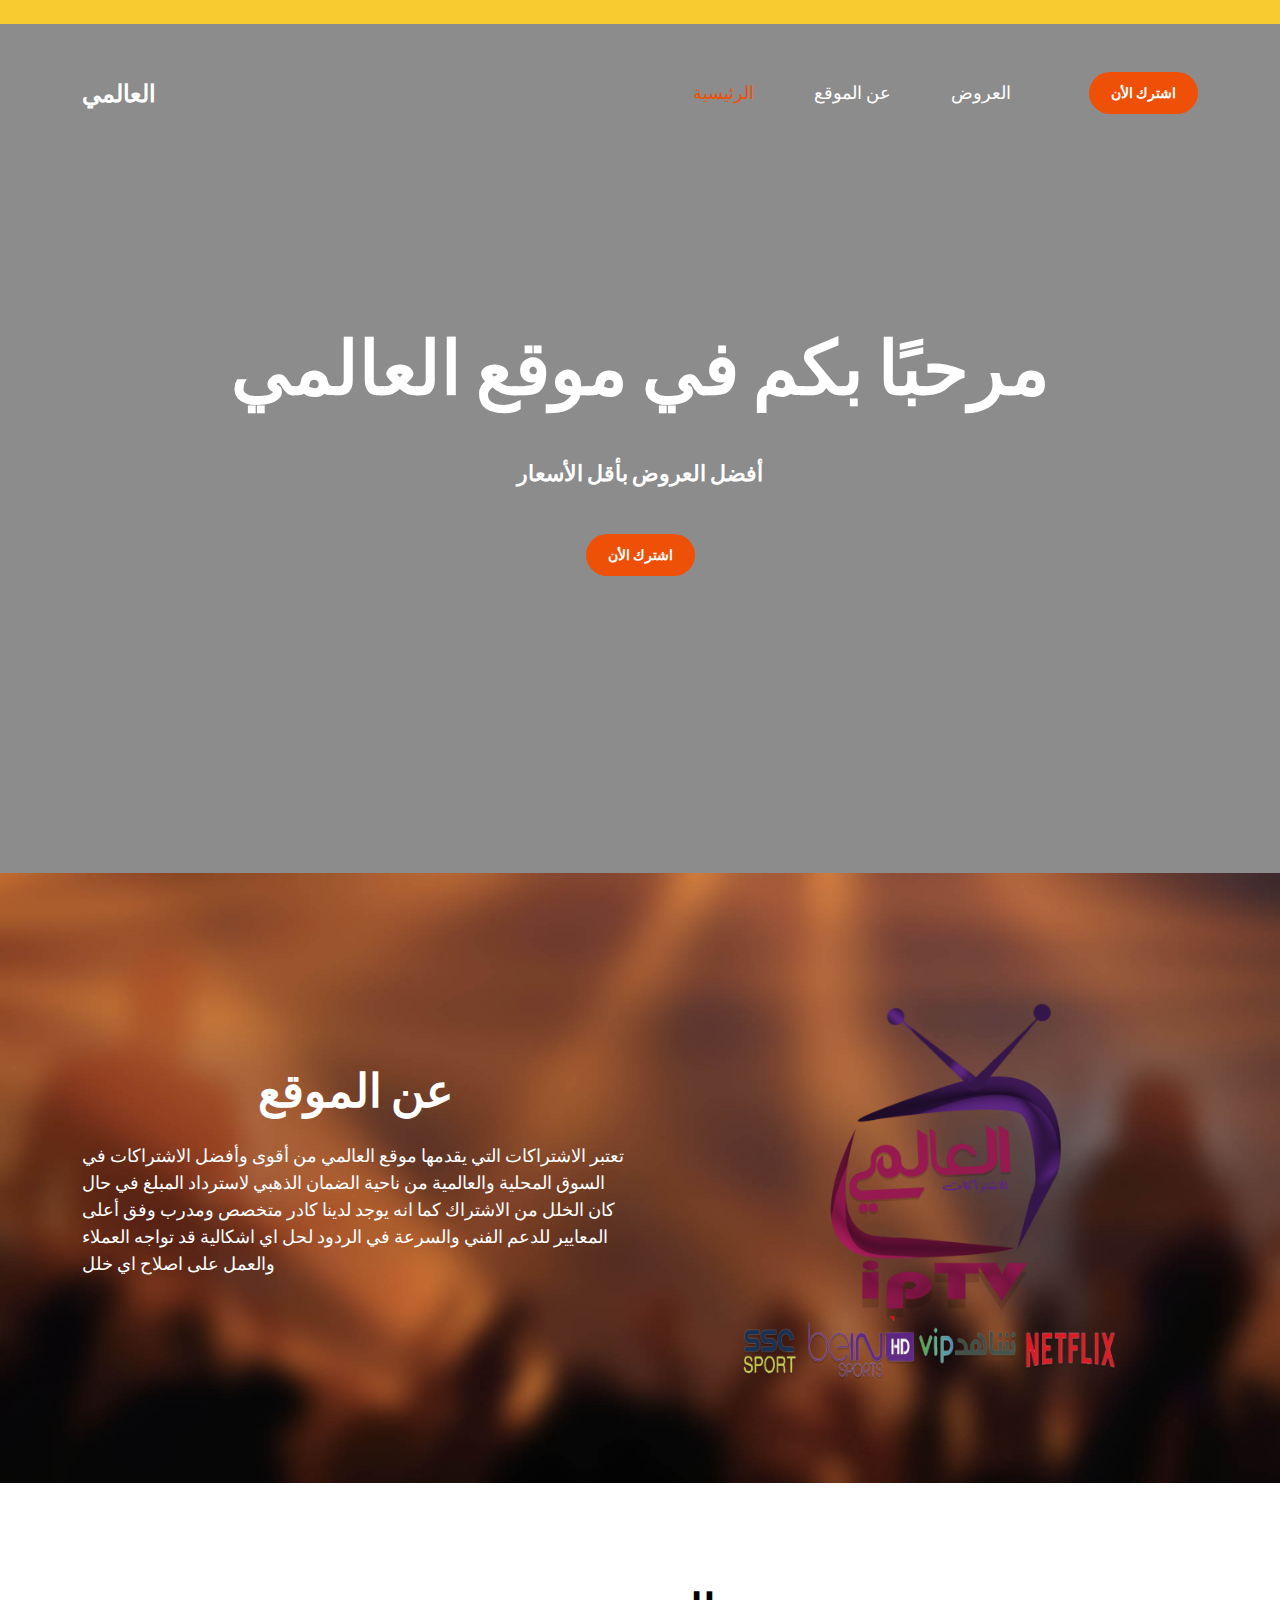
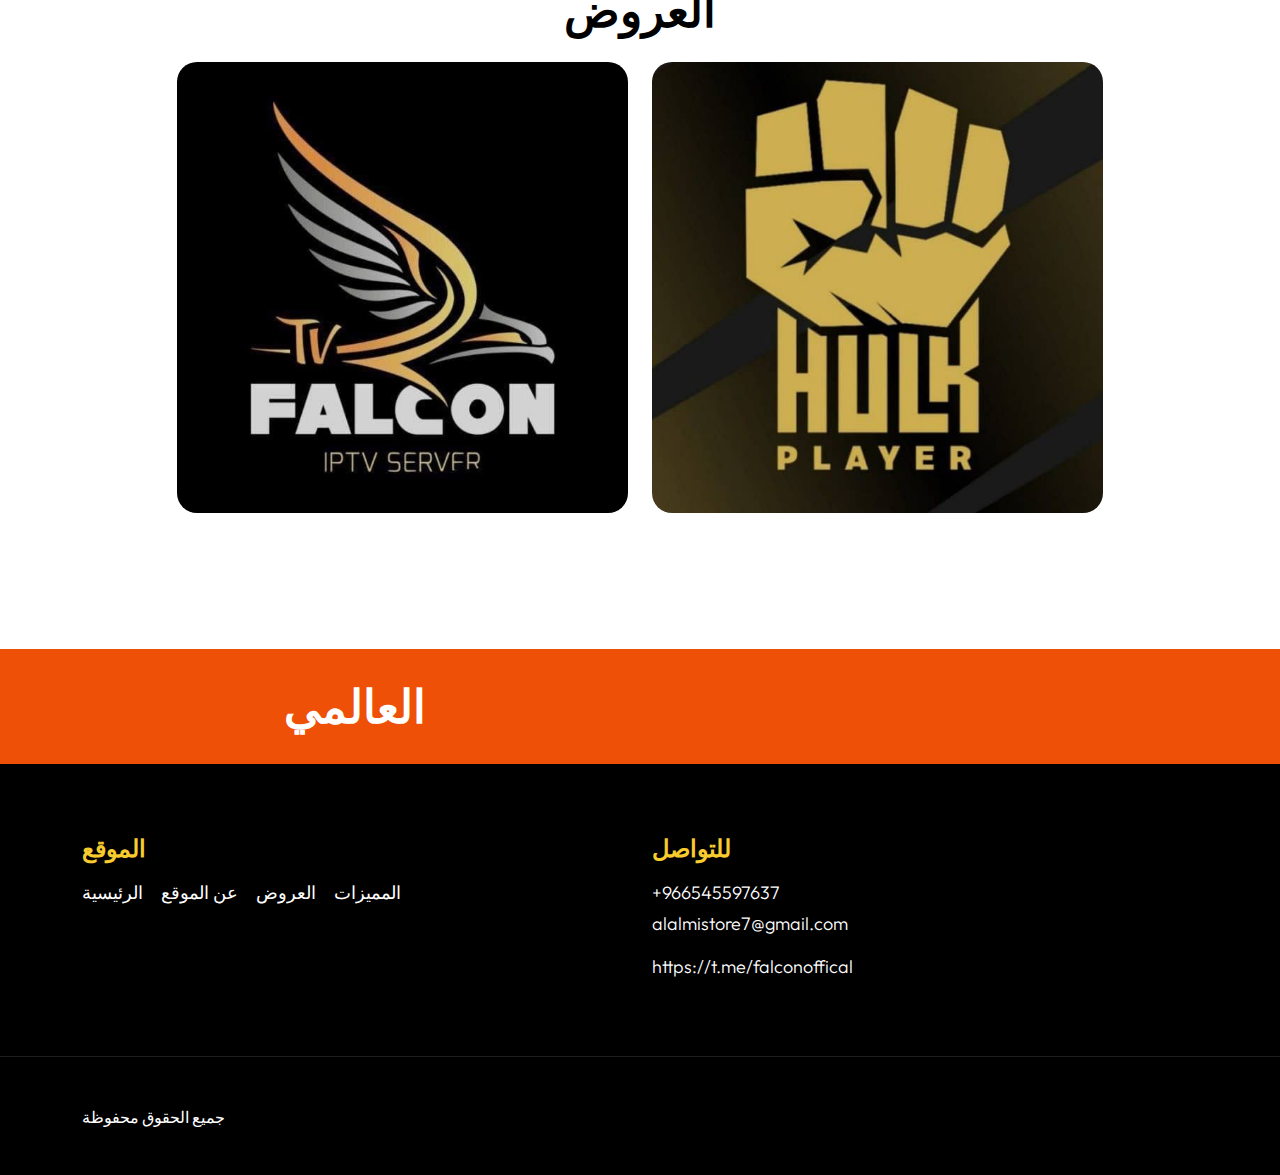
==== commit 3384813e: "Add files via upload" ====
--- a/index.html
+++ b/index.html
@@ -69,9 +69,7 @@
                                 <a class="nav-link click-scroll" href="#section_3">العروض</a>
                             </li>
 
-                            <li class="nav-item">
-                                <a class="nav-link click-scroll" href="#section_5">المميزات</a>
-                            </li>
+                          
 
                            
     
@@ -94,7 +92,7 @@
 
                             <h6 class="text-white mb-5"> أفضل العروض بأقل الأسعار</h6>
 
-                            <a class="btn custom-btn smoothscroll" href="#section_5">اشترك الأن</a>
+                            <a class="btn custom-btn smoothscroll" href="#section_3">اشترك الأن</a>
                         </div>
 
                         <div class="col-lg-12 col-12 mt-auto d-flex flex-column flex-lg-row text-center">
@@ -159,412 +157,38 @@
                     <div class="row justify-content-center">
 
                         <div class="col-12 text-center">
-                            <h2 class="mb-4">أحدث العروض</h1>
-                        </div>
-
-                        <div class="col-lg-5 col-12">
-                            <div class="artists-thumb">
-                                <div class="artists-image-wrap">
-                                    <img src="images/artists/IMG-20230711-WA0003.jpg" class="artists-image img-fluid">
-                                </div>
-
-                                <div class="artists-hover">
-                                   
-
-                                    <p>
-                                        <strong>المدة</strong>
-                                      سنة
-                                    </p>
-
-                                    <p>
-                                        <strong>السعر</strong>
-                                        450 ريال
-                                    </p>
-
-                                    <hr>
-
-                                    <p class="mb-0">
-                                        <strong>عدد الأجهزة</strong>
-                                       جهازين
-                                    </p>
-                                </div>
-                            </div>
-</div>
-                        
-
-                        <div class="col-lg-5 col-12">
-                            <div class="artists-thumb">
-                                <div class="artists-image-wrap">
-                                    <img src="images/artists/IMG-20230711-WA0006.jpg" class="artists-image img-fluid">
-                                </div>
-
-                                <div class="artists-hover">
-                                   
-
-                                    <p>
-                                        <strong>المدة</strong>
-                                      سنة
-                                    </p>
-
-                                    <p>
-                                        <strong>السعر</strong>
-                                        450 ريال
-                                    </p>
-
-                                    <hr>
-
-                                    <p class="mb-0">
-                                        <strong>عدد الأجهزة</strong>
-                                       جهازين
-                                    </p>
-                                </div>
-                            </div>
-                        </div>
-                             <div class="col-lg-5 col-12">
-                            <div class="artists-thumb">
-                                <div class="artists-image-wrap">
-                                    <img src="images/artists/IMG-20230711-WA0003.jpg" class="artists-image img-fluid">
-                                </div>
-
-                                <div class="artists-hover">
-                                    
-
-                                    <p>
-                                        <strong>المدة</strong>
-                                      سنة
-                                    </p>
-
-                                    <p>
-                                        <strong>السعر</strong>
-                                        250 ريال
-                                    </p>
-
-                                    <hr>
-
-                                    <p class="mb-0">
-                                        <strong>عدد الأجهزة</strong>
-                                       جهاز واحد
-                                    </p>
-                                </div>
-                            </div>
-                        </div>
-                             <div class="col-lg-5 col-12">
-                            <div class="artists-thumb">
-                                <div class="artists-image-wrap">
-                                    <img src="images/artists/IMG-20230711-WA0006.jpg" class="artists-image img-fluid">
-                                </div>
-
-                                <div class="artists-hover">
-                                   
-
-                                    <p>
-                                        <strong>المدة</strong>
-                                      سنة
-                                    </p>
-
-                                    <p>
-                                        <strong>السعر</strong>
-                                        300 ريال
-                                    </p>
-
-                                    <hr>
-
-                                    <p class="mb-0">
-                                        <strong>عدد الأجهزة</strong>
-                                     جهاز واحد
-                                    </p>
-                                </div>
-                            </div>
-                        </div>
-                             <div class="col-lg-5 col-12">
-                            <div class="artists-thumb">
-                                <div class="artists-image-wrap">
-                                    <img src="images/artists/IMG-20230711-WA0003.jpg" class="artists-image img-fluid">
-                                </div>
-
-                                <div class="artists-hover">
-                                   
-
-                                    <p>
-                                        <strong>المدة</strong>
-                                      سنتين
-                                    </p>
-
-                                    <p>
-                                        <strong>السعر</strong>
-                                        450 ريال
-                                    </p>
-
-                                    <hr>
-
-                                    <p class="mb-0">
-                                        <strong>عدد الأجهزة</strong>
-                                       جهاز واحد
-                                    </p>
-                                </div>
-                            </div>
-                        </div>
-                             <div class="col-lg-5 col-12">
-                            <div class="artists-thumb">
-                                <div class="artists-image-wrap">
-                                    <img src="images/artists/IMG-20230711-WA0006.jpg" class="artists-image img-fluid">
-                                </div>
-
-                                <div class="artists-hover">
-                                    
-
-                                    <p>
-                                        <strong>المدة</strong>
-                                      ستة أشهر
-                                    </p>
-
-                                    <p>
-                                        <strong>السعر</strong>
-                                        200 ريال
-                                    </p>
-
-                                    <hr>
-
-                                    <p class="mb-0">
-                                        <strong>عدد الأجهزة</strong>
-                                       جهاز واحد
-                                    </p>
-                                </div>
-                            </div>
-                        </div>
-                             <div class="col-lg-5 col-12">
-                            <div class="artists-thumb">
-                                <div class="artists-image-wrap">
-                                    <img src="images/artists/IMG-20230711-WA0003.jpg" class="artists-image img-fluid">
-                                </div>
-
-                                <div class="artists-hover">
-                                   
-
-                                    <p>
-                                        <strong>المدة</strong>
-                                      ستة أشهر
-                                    </p>
-
-                                    <p>
-                                        <strong>السعر</strong>
-                                        150 ريال
-                                    </p>
-
-                                    <hr>
-
-                                    <p class="mb-0">
-                                        <strong>عدد الأجهزة</strong>
-                                       جهاز واحد
-                                    </p>
-                                </div>
-                            </div>
-                        </div>
-                             <div class="col-lg-5 col-12">
-                            <div class="artists-thumb">
-                                <div class="artists-image-wrap">
-                                    <img src="images/artists/IMG-20230711-WA0006.jpg" class="artists-image img-fluid">
-                                </div>
-
-                                <div class="artists-hover">
-                                    
-
-                                    <p>
-                                        <strong>المدة</strong>
-                                      ثلاثة أشهر
-                                    </p>
-
-                                    <p>
-                                        <strong>السعر</strong>
-                                        130 ريال
-                                    </p>
-
-                                    <hr>
-
-                                    <p class="mb-0">
-                                        <strong>عدد الأجهزة</strong>
-                                       جهاز واحد
-                                    </p>
-                                </div>
-                            </div>
-                        </div>
-                             <div class="col-lg-5 col-12">
-                            <div class="artists-thumb">
-                                <div class="artists-image-wrap">
-                                    <img src="images/artists/IMG-20230711-WA0003.jpg" class="artists-image img-fluid">
-                                </div>
-
-                                <div class="artists-hover">
-                                    
-
-                                    <p>
-                                        <strong>المدة</strong>
-                                      ثلاثة أشهر
-                                    </p>
-
-                                    <p>
-                                        <strong>السعر</strong>
-                                        100 ريال
-                                    </p>
-
-                                    <hr>
-
-                                    <p class="mb-0">
-                                        <strong>عدد الأجهزة</strong>
-                                       جهاز واحد
-                                    </p>
-                                </div>
-                            </div>
-                        </div>
+                            <h2 class="mb-4">العروض</h1>
+                        </div>
+
+                        
                            <div class="col-lg-5 col-12">
                             <div class="artists-thumb">
                                 <div class="artists-image-wrap">
-                                    <img src="images/artists/IMG-20230711-WA0006.jpg" class="artists-image img-fluid">
-                                </div>
-
-                                <div class="artists-hover">
-                                   
-
-                                    <p>
-                                        <strong>المدة</strong>
-                                      شهر واحد
-                                    </p>
-
-                                    <p>
-                                        <strong>السعر</strong>
-                                        65 ريال
-                                    </p>
-
-                                    <hr>
-
-                                    <p class="mb-0">
-                                        <strong>عدد الأجهزة</strong>
-                                       جهاز واحد
-                                    </p>
-                                </div>
-                            </div>
-                        </div> 
+                                  <a href="1.html">  <img src="images/artists/IMG-20230711-WA0006.jpg" class="artists-image img-fluid"></a>
+                                </div>
+
+                              
+                                </div>
+                            </div>
+                        
  <div class="col-lg-5 col-12">
                             <div class="artists-thumb">
                                 <div class="artists-image-wrap">
-                                    <img src="images/artists/IMG-20230711-WA0003.jpg" class="artists-image img-fluid">
-                                </div>
-
-                                <div class="artists-hover">
-                                    
-
-                                    <p>
-                                        <strong>المدة</strong>
-                                      شهر واحد
-                                    </p>
-
-                                    <p>
-                                        <strong>السعر</strong>
-                                        50 ريال
-                                    </p>
-
-                                    <hr>
-
-                                    <p class="mb-0">
-                                        <strong>عدد الأجهزة</strong>
-                                       جهاز واحد
-                                    </p>
-                                </div>
-                            </div>
-                        </div>
-                    </div>
-                </div>
+                                    <a href="2.html">  <img src="images/artists/IMG-20230711-WA0003.jpg" class="artists-image img-fluid"></a>
+                                </div>
+
+                              
+                                </div>
+                            </div>
+                        </div>
+                    </div>
+               
             </section>
 
 
 
 
-            <section class="pricing-section section-padding section-bg" id="section_5">
-                <div class="container">
-                    <div class="row">
-
-                        <div class="col-lg-8 col-12 mx-auto">
-                          
-                        </div>
-                        
-                        <div class="col-lg-6 col-12">
-                            <div class="pricing-thumb">
-                                <div class="d-flex">
-                                    <div>
-                                        <h3><small>اشتراك هولك</small> </h3>
-
-                                       
-                                    </div>
-
-                                  
-                                </div>
-
-                                <ul class="pricing-list mt-3">
-                                    <li class="pricing-list-item">اكثر من 6500 قناة متجددة ومتحدثه يومياً </li>
-
-                                    <li class="pricing-list-item">4 مصادر مختلفة ل قنوات ال بي ان وبجودات مختلفة</li>
-
-                                    <li class="pricing-list-item">أكثر من 3400 مسلسل تلبي كافة الطلبات</li>
-
-                                    <li class="pricing-list-item">اكثر من 11000 الف فيلم ضمن مكتبة الأفلام تلبي كافة الطلبات</li>
-
-<li class="pricing-list-item">أفلام بجودة عالية</li>
-<li class="pricing-list-item">افلام خاصة لاهم الممثلين </li>
-<li class="pricing-list-item">برامج وثائقية متنوعة</li>
-
-                                </ul>
-
-                                <a class="link-fx-1 color-contrast-higher mt-4" href="#section_5">
-                                    <span>اشترك الأن</span>
-                                    <svg class="icon" viewBox="0 0 32 32" aria-hidden="true"><g fill="none" stroke="currentColor" stroke-linecap="round" stroke-linejoin="round"><circle cx="16" cy="16" r="15.5"></circle><line x1="10" y1="18" x2="16" y2="12"></line><line x1="16" y1="12" x2="22" y2="18"></line></g></svg>
-                                </a>
-                            </div>
-                        </div>
-
-                        <div class="col-lg-6 col-12 mt-4 mt-lg-0">
-                            <div class="pricing-thumb">
-                                <div class="d-flex">
-                                    <div>
-                                        <h3><small>اشتراك فالكون</small> </h3>
-
-                                        
-                                    </div>
-                                </div>
-
-                                <ul class="pricing-list mt-3">
-                                    <li class="pricing-list-item">أكثر من 8000 قناة مشفرة وغير مشفرة</li>
-
-                                    <li class="pricing-list-item">أزيد من 5 مصارد لبث القنوات</li>
-
-                                    <li class="pricing-list-item">مكتبة ضخمة بها أكثر من 15000 فيلم و مسلسل</li>
-
-                                    <li class="pricing-list-item">إمكانية طلب إضافة فيلم أو مسلسل غير موجود</li>
-                                    
-                                    <li class="pricing-list-item">بلا رسوم إلغاء الإشتراك</li>
-
-                                    <li class="pricing-list-item">بث حي و مباشر بلا تقطيع</li>
-
-                                    <li class="pricing-list-item">صورة بجودة عالية</li>
-<li class="pricing-list-item">خدمة تدعم كل الأجهزة الذكية</li>
- <li class="pricing-list-item">سهل التنصيب دون خبرة و في وقت وجيز</li>
- <li class="pricing-list-item">ضمان كامل طوال فترة الاشتراك</li>
- <li class="pricing-list-item">دعم فني 24/7 في خدمتكم</li>
-
-
-
-                                </ul>
-
-                                <a class="link-fx-1 color-contrast-higher mt-4" href="#section_3">
-                                    <span>اشترك الأن</span>
-                                    <svg class="icon" viewBox="0 0 32 32" aria-hidden="true"><g fill="none" stroke="currentColor" stroke-linecap="round" stroke-linejoin="round"><circle cx="16" cy="16" r="15.5"></circle><line x1="10" y1="18" x2="16" y2="12"></line><line x1="16" y1="12" x2="22" y2="18"></line></g></svg>
-                                </a>
-                            </div>
-                        </div>
-
-                    </div>
-                </div>
-            </section>
-
+            
 
             
 
